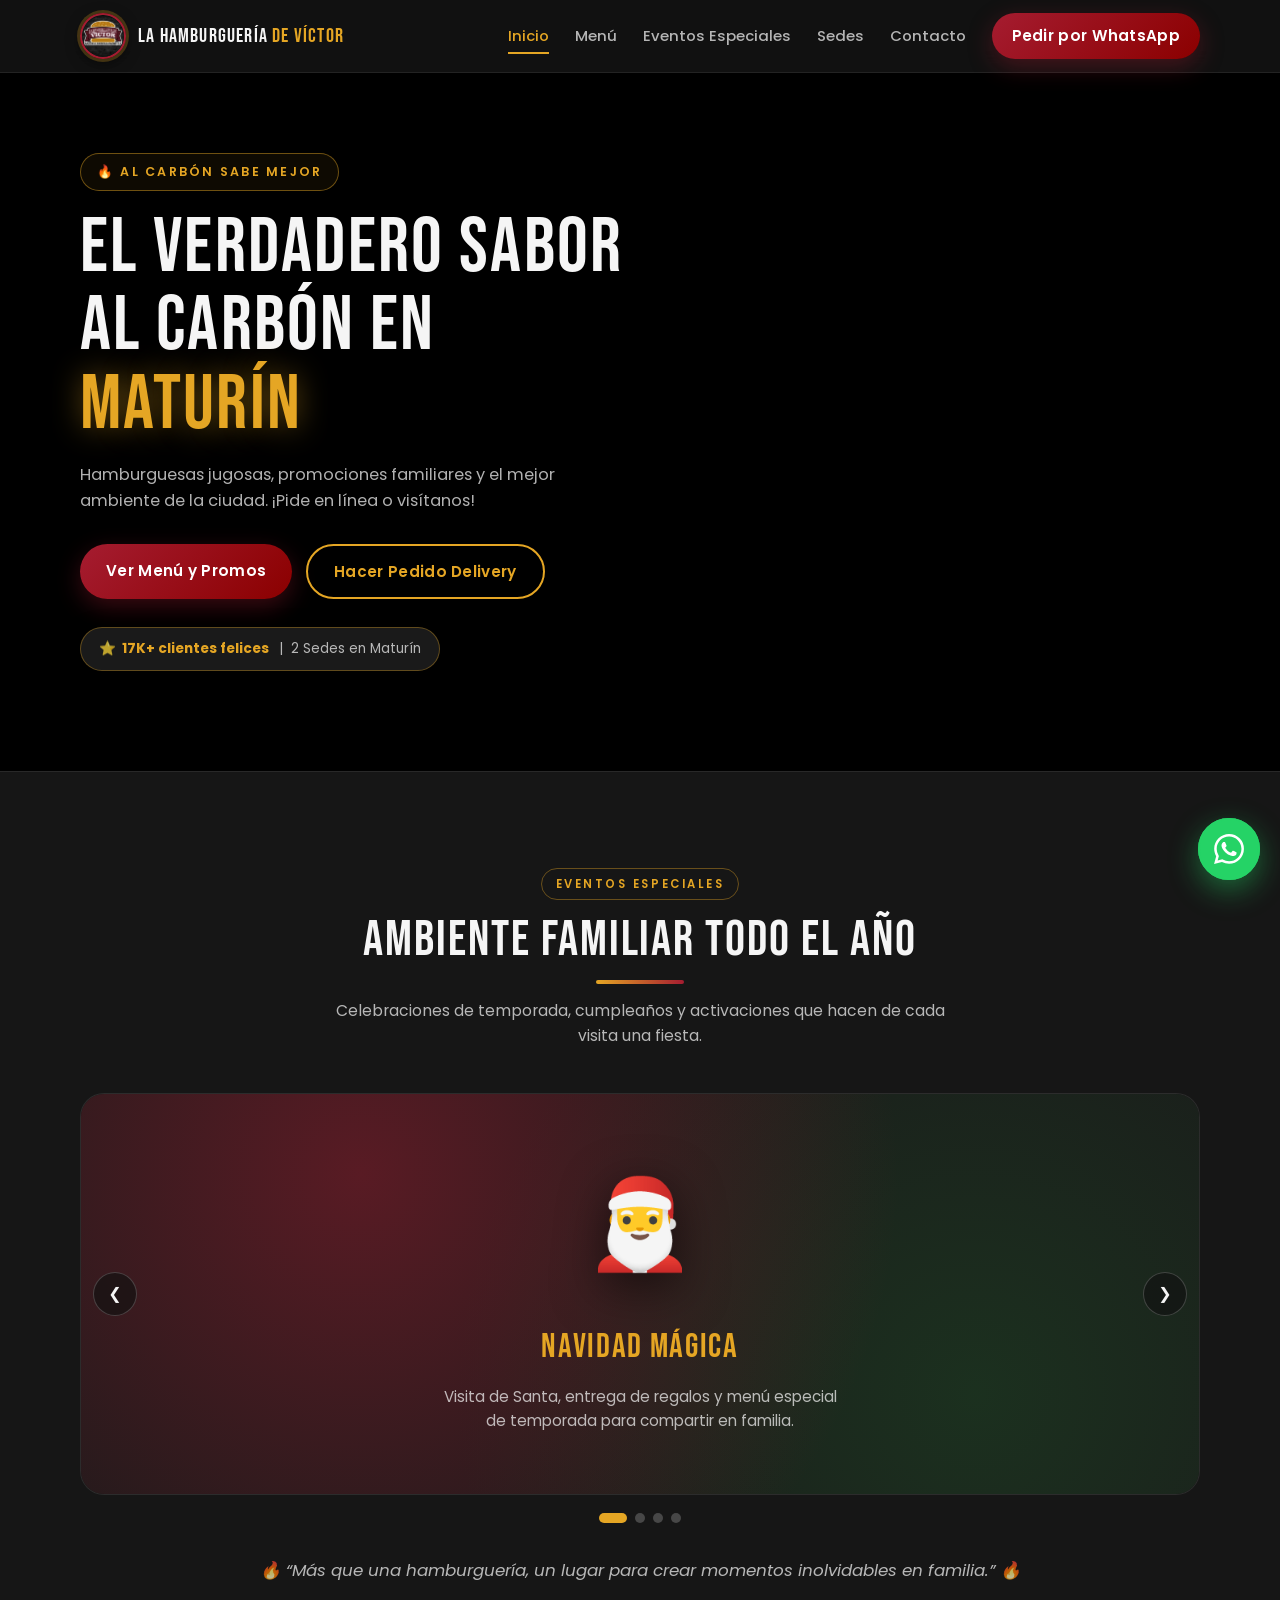
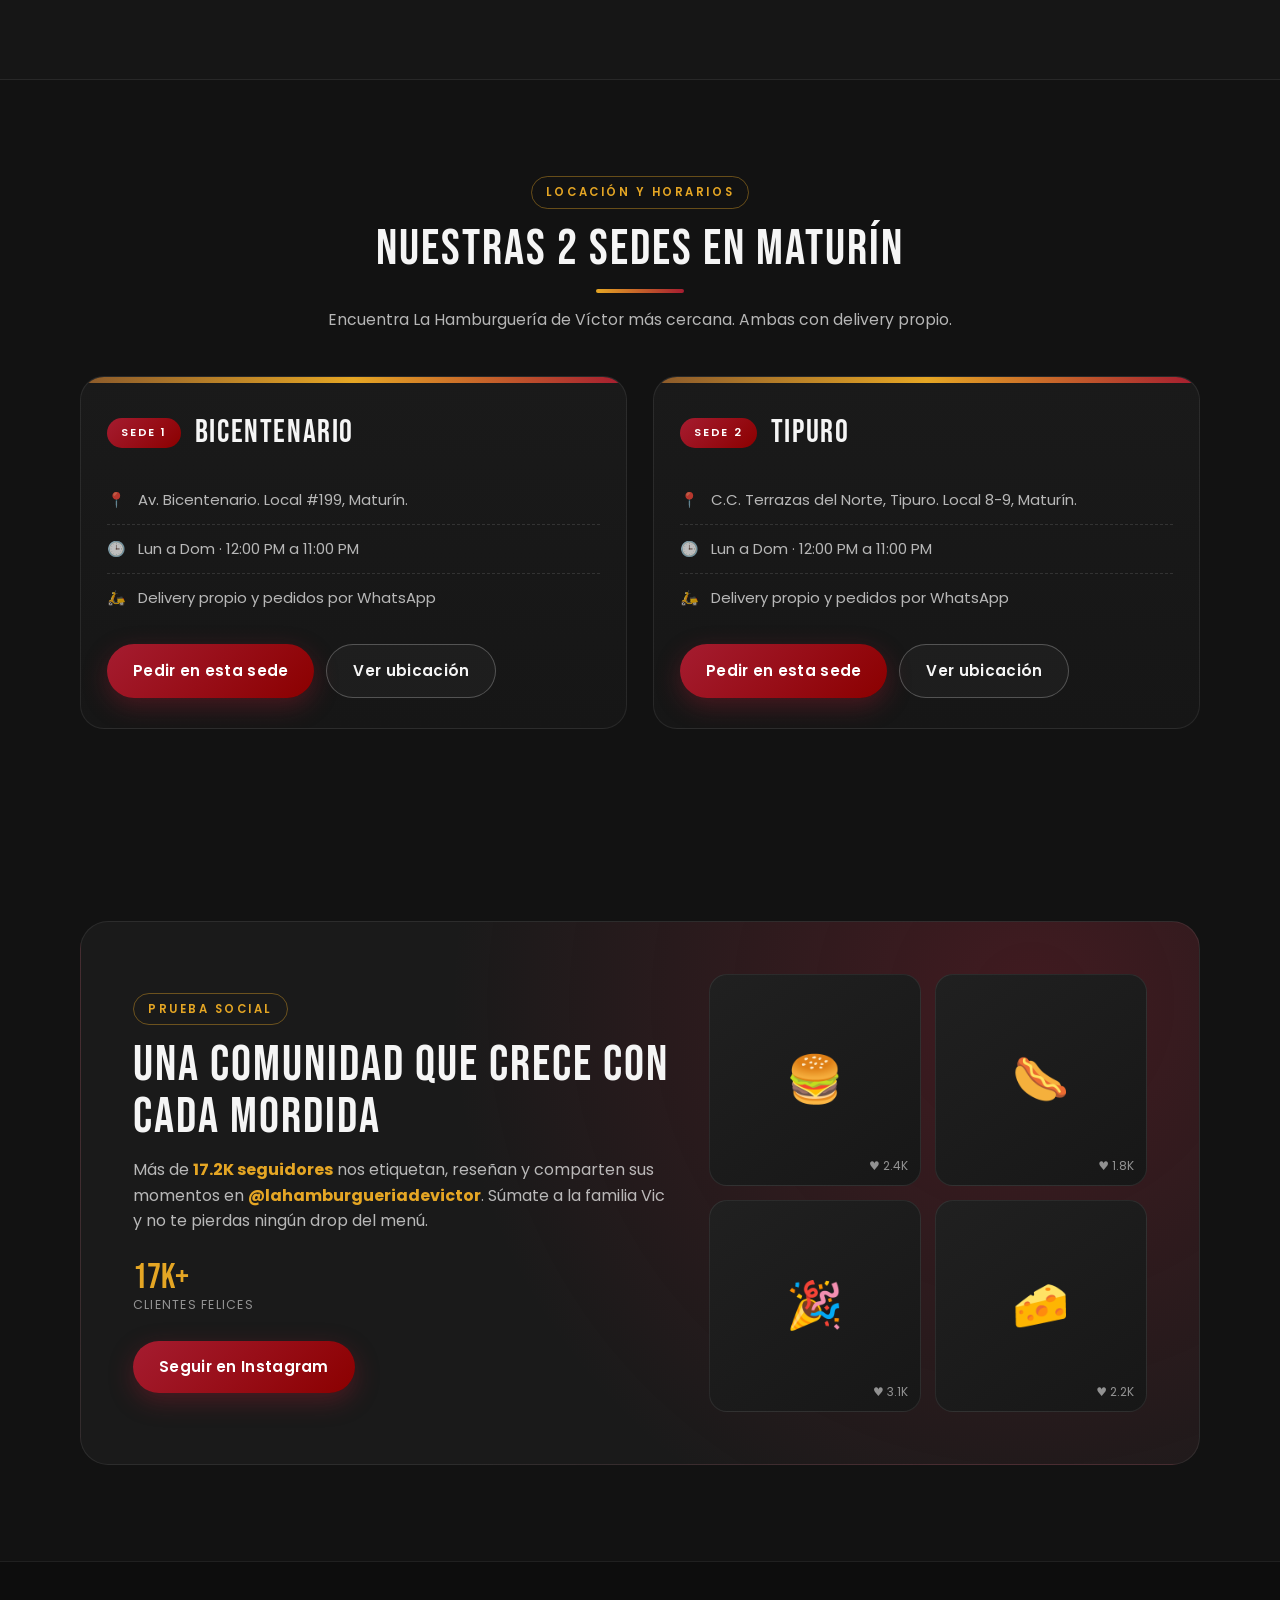
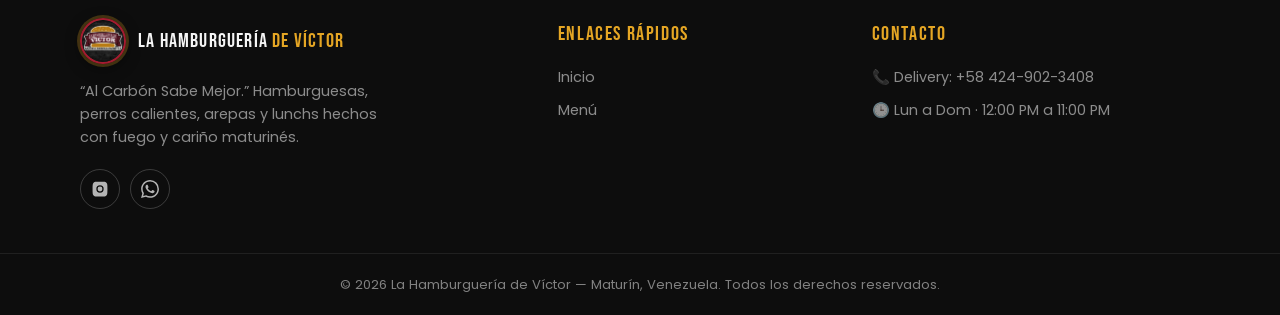
==== index.html @ f4d4791a "cambios" ====
<!DOCTYPEDOCTYPE html>
<html lang="es">
<head>
  <meta charset="UTF-8" />
  <meta name="viewport" content="width=device-width, initial-scale=1.0" />
  <meta name="description" content="La Hamburguería de Víctor | Al Carbón Sabe Mejor. Hamburguesas, perros calientes, arepas y lunchs en Maturín. 2 sedes: Bicentenario y Tipuro. Pide por WhatsApp." />
  <meta name="theme-color" content="#121212" />
  <link rel="icon" type="image/png" sizes="32x32" href="assets/favicon-32x32.png" />
  <link rel="apple-touch-icon" href="assets/logo_circular.png" />
  <title>La Hamburguería de Víctor | Al Carbón Sabe Mejor — Maturín</title>

  <!-- Tipografías: Display retro-diner + cuerpo legible -->
  <link rel="preconnect" href="https://fonts.googleapis.com" />
  <link rel="preconnect" href="https://fonts.gstatic.com" crossorigin />
  <link href="https://fonts.googleapis.com/css2?family=Bebas+Neue&family=Poppins:wght@300;400;500;600;700&display=swap" rel="stylesheet" />

  <link rel="stylesheet" href="styles.css" />
</head>
<body>
  <a class="skip-link" href="#inicio">Saltar al contenido principal</a>

  <!-- ============ HEADER / NAVBAR ============ -->
  <header class="navbar" id="navbar">
    <div class="container nav-inner">
      <a href="#inicio" class="brand" aria-label="La Hamburguería de Víctor — Ir al inicio">
        <span class="brand-logo" aria-hidden="true"><img src="assets/logo_circular.png" alt="" width="46" height="46" loading="lazy" /></span>
        <span class="brand-text">La Hamburguería <strong>de Víctor</strong></span>
      </a>

      <nav class="nav-menu" id="navMenu" aria-label="Navegación principal">
        <a href="#inicio"  class="nav-link active">Inicio</a>
        <a href="menu.html"    class="nav-link">Menú</a>
        <a href="#eventos" class="nav-link">Eventos Especiales</a>
        <a href="#sedes"   class="nav-link">Sedes</a>
        <a href="#contacto" class="nav-link">Contacto</a>
        <a href="https://wa.me/584249023408?text=%C2%A1Hola!%20Quiero%20hacer%20un%20pedido%20en%20La%20Hamburguer%C3%ADa%20de%20V%C3%ADctor%20%F0%9F%8D%94"
           class="btn btn-primary nav-cta" target="_blank" rel="noopener">Pedir por WhatsApp</a>
      </nav>

      <button class="nav-toggle" id="navToggle" aria-expanded="false" aria-controls="navMenu" aria-label="Abrir menú de navegación">
        <span></span><span></span><span></span>
      </button>
    </div>
  </header>

  <main>
    <!-- ============ HERO ============ -->
    <section class="hero" id="inicio">
      <div class="container hero-grid">
        <div class="hero-copy reveal visible">
          <span class="hero-eyebrow">🔥 Al Carbón Sabe Mejor</span>
          <h1>El Verdadero Sabor al Carbón en <span class="accent">Maturín</span></h1>
          <p class="hero-sub">Hamburguesas jugosas, promociones familiares y el mejor ambiente de la ciudad. ¡Pide en línea o visítanos!</p>
          <div class="hero-ctas">
            <a href="menu.html" class="btn btn-primary">Ver Menú y Promos</a>
            <button type="button" class="btn btn-secondary" id="heroDelivery">Hacer Pedido Delivery</button>
          </div>
          <div class="hero-badge" role="note">⭐ <strong>17K+ clientes felices</strong>&nbsp;|&nbsp; 2 Sedes en Maturín</div>
        </div>

        <!-- Hamburguesa animada 100% CSS (ensamblado tipo spot publicitario) -->
        <div class="hero-visual" aria-hidden="true">
          <video id="heroVideo" src="assets/video2.mp4" autoplay muted playsinline style="width:100%; height:100%; object-fit:cover; display:block;"></video>
        </div>
      </div>
    </section>



    <!-- ============ SECTION 2: EVENTOS ESPECIALES ============ -->
    <section class="section events" id="eventos">
      <div class="container">
        <header class="section-head reveal">
          <span class="kicker">Eventos Especiales</span>
          <h2>Ambiente Familiar Todo el Año</h2>
          <p>Celebraciones de temporada, cumpleaños y activaciones que hacen de cada visita una fiesta.</p>
        </header>

        <div class="carousel reveal" id="carousel" aria-roledescription="carrusel" aria-label="Galería de eventos">
          <div class="carousel-track" id="carouselTrack">
            <figure class="slide slide-xmas">
              <div class="slide-art" aria-hidden="true">🎅</div>
              <figcaption>
                <h3>Navidad Mágica</h3>
                <p>Visita de Santa, entrega de regalos y menú especial de temporada para compartir en familia.</p>
              </figcaption>
            </figure>
            <figure class="slide slide-bday">
              <div class="slide-art" aria-hidden="true">🎂</div>
              <figcaption>
                <h3>Cumpleaños Víctor</h3>
                <p>Paquetes de celebración con animación, decoración y combos exclusivos para el agasajado.</p>
              </figcaption>
            </figure>
            <figure class="slide slide-kids">
              <div class="slide-art" aria-hidden="true">🎈</div>
              <figcaption>
                <h3>Activaciones Infantiles</h3>
                <p>Personajes, shows y sorpresas los fines de semana. Diversión garantizada para los peques.</p>
              </figcaption>
            </figure>
            <figure class="slide slide-night">
              <div class="slide-art" aria-hidden="true">🎶</div>
              <figcaption>
                <h3>Noches al Carbón</h3>
                <p>Música en vivo, luces neón y el mejor ambiente urbano de Maturín para cerrar la semana.</p>
              </figcaption>
            </figure>
          </div>
          <button class="car-btn prev" id="carPrev" aria-label="Evento anterior">❮</button>
          <button class="car-btn next" id="carNext" aria-label="Evento siguiente">❯</button>
        </div>
        <div class="car-dots" id="carDots" role="tablist" aria-label="Seleccionar evento"></div>

        <p class="events-quote reveal">“Más que una hamburguería, un lugar para crear momentos inolvidables en familia.”</p>
      </div>
    </section>

    <!-- ============ SECTION 3: SEDES ============ -->
    <section class="section sedes" id="sedes">
      <div class="container">
        <header class="section-head reveal">
          <span class="kicker">Locación y Horarios</span>
          <h2>Nuestras 2 Sedes en Maturín</h2>
          <p>Encuentra La Hamburguería de Víctor más cercana. Ambas con delivery propio.</p>
        </header>

        <div class="sedes-grid">
          <article class="sede-card reveal">
            <header class="sede-head"><span class="sede-num">Sede 1</span><h3>Bicentenario</h3></header>
            <ul class="sede-info">
              <li><span aria-hidden="true">📍</span> Av. Bicentenario. Local #199, Maturín.</li>
              <li><span aria-hidden="true">🕒</span> Lun a Dom · 12:00 PM a 11:00 PM</li>
              <li><span aria-hidden="true">🛵</span> Delivery propio y pedidos por WhatsApp</li>
            </ul>
            <div class="sede-actions">
              <button class="btn btn-primary" data-wa-sede="Bicentenario">Pedir en esta sede</button>
              <a class="btn btn-ghost" href="https://www.google.com/maps/search/?api=1&query=La%20Hamburguer%C3%ADa%20de%20V%C3%ADctor%2C%20Av.%20Bicentenario%2C%20Matur%C3%ADn" target="_blank" rel="noopener">Ver ubicación</a>
            </div>
          </article>

          <article class="sede-card reveal">
            <header class="sede-head"><span class="sede-num">Sede 2</span><h3>Tipuro</h3></header>
            <ul class="sede-info">
              <li><span aria-hidden="true">📍</span> C.C. Terrazas del Norte, Tipuro. Local 8-9, Maturín.</li>
              <li><span aria-hidden="true">🕒</span> Lun a Dom · 12:00 PM a 11:00 PM</li>
              <li><span aria-hidden="true">🛵</span> Delivery propio y pedidos por WhatsApp</li>
            </ul>
            <div class="sede-actions">
              <button class="btn btn-primary" data-wa-sede="Tipuro">Pedir en esta sede</button>
              <a class="btn btn-ghost" href="https://www.google.com/maps/search/?api=1&query=C.C.%20Terrazas%20del%20Norte%2C%20Tipuro%2C%20Matur%C3%ADn" target="_blank" rel="noopener">Ver ubicación</a>
            </div>
          </article>
        </div>
      </div>
    </section>

    <!-- ============ SECTION 4: PRUEBA SOCIAL / INSTAGRAM ============ -->
    <section class="section social" id="comunidad">
      <div class="container social-box reveal">
        <div class="social-copy">
          <span class="kicker">Prueba Social</span>
          <h2>Una Comunidad que Crece con cada Mordida</h2>
          <p>Más de <strong>17.2K seguidores</strong> nos etiquetan, reseñan y comparten sus momentos en <strong>@lahamburgueriadevictor</strong>. Súmate a la familia Vic y no te pierdas ningún drop del menú.</p>
          <div class="stats">
            <div class="stat"><b>17K+</b><span>Clientes felices</span></div>
          </div>
          <a class="btn btn-primary" href="https://www.instagram.com/lahamburgueriadevictor/" target="_blank" rel="noopener">Seguir en Instagram</a>
        </div>
        <div class="social-grid" aria-hidden="true">
          <div class="tile">🍔<span class="likes">♥ 2.4K</span></div>
          <div class="tile">🌭<span class="likes">♥ 1.8K</span></div>
          <div class="tile">🎉<span class="likes">♥ 3.1K</span></div>
          <div class="tile">🧀<span class="likes">♥ 2.2K</span></div>
        </div>
      </div>
    </section>
  </main>

  <!-- ============ FOOTER ============ -->
  <footer class="footer" id="contacto">
    <div class="container footer-grid">
      <div class="f-col brand-col">
        <a href="#inicio" class="brand">
          <span class="brand-logo" aria-hidden="true"><img src="assets/logo_circular.png" alt="" width="46" height="46" loading="lazy" /></span>
          <span class="brand-text">La Hamburguería <strong>de Víctor</strong></span>
        </a>
        <p class="f-slogan">“Al Carbón Sabe Mejor.” Hamburguesas, perros calientes, arepas y lunchs hechos con fuego y cariño maturinés.</p>
        <div class="social-icons">
          <a href="https://www.instagram.com/lahamburgueriadevictor/" target="_blank" rel="noopener" aria-label="Instagram">
            <svg viewBox="0 0 24 24" width="18" height="18" fill="currentColor" aria-hidden="true"><path d="M12 2.2c3.2 0 3.6 0 4.8.1 1.2.1 1.9.2 2.3.4.6.2 1 .5 1.4.9.4.4.7.8.9 1.4.2.4.4 1.1.4 2.3.1 1.2.1 1.6.1 4.8s0 3.6-.1 4.8c-.1 1.2-.2 1.9-.4 2.3-.2.6-.5 1-.9 1.4-.4.4-.8.7-1.4.9-.4.2-1.1.4-2.3.4-1.2.1-1.6.1-4.8.1s-3.6 0-4.8-.1c-1.2-.1-1.9-.2-2.3-.4-.6-.2-1-.5-1.4-.9-.4-.4-.7-.8-.9-1.4-.2-.4-.4-1.1-.4-2.3-.1-1.2-.1-1.6-.1-4.8s0-3.6.1-4.8c.1-1.2.2-1.9.4-2.3.2-.6.5-1 .9-1.4.4-.4.8-.7 1.4-.9.4-.2 1.1-.4 2.3-.4 1.2-.1 1.6-.1 4.8-.1zm0 4.9a4.9 4.9 0 1 0 0 9.8 4.9 4.9 0 0 0 0-9.8zm0 8.1a3.2 3.2 0 1 1 0-6.4 3.2 3.2 0 0 1 0 6.4zm6.2-8.3a1.1 1.1 0 1 1-2.2 0 1.1 1.1 0 0 1 2.2 0z"/></svg>
          </a>
          <a href="https://wa.me/584249023408" target="_blank" rel="noopener" aria-label="WhatsApp">
            <svg viewBox="0 0 24 24" width="18" height="18" fill="currentColor" aria-hidden="true"><path d="M17.472 14.382c-.297-.149-1.758-.867-2.03-.967-.273-.099-.471-.148-.67.15-.197.297-.767.966-.94 1.164-.173.199-.347.223-.644.075-.297-.15-1.255-.463-2.39-1.475-.883-.788-1.48-1.761-1.653-2.059-.173-.297-.018-.458.13-.606.134-.133.297-.347.446-.52.149-.174.198-.298.298-.497.099-.198.05-.371-.025-.52-.075-.149-.669-1.612-.916-2.207-.242-.579-.487-.5-.669-.51-.173-.008-.371-.01-.57-.01-.198 0-.52.074-.792.372-.272.297-1.04 1.016-1.04 2.479 0 1.462 1.065 2.875 1.213 3.074.149.198 2.096 3.2 5.077 4.487.709.306 1.262.489 1.694.625.712.227 1.36.195 1.871.118.571-.085 1.758-.719 2.006-1.413.248-.694.248-1.289.173-1.413-.074-.124-.272-.198-.57-.347m-5.421 7.403h-.004a9.87 9.87 0 0 1-5.031-1.378l-.361-.214-3.741.982.998-3.648-.235-.374a9.86 9.86 0 0 1-1.51-5.26c.001-5.45 4.436-9.884 9.888-9.884 2.64 0 5.122 1.03 6.988 2.898a9.825 9.825 0 0 1 2.893 6.994c-.003 5.45-4.437 9.884-9.885 9.884m8.413-18.297A11.815 11.815 0 0 0 12.05 0C5.495 0 .16 5.335.157 11.892c0 2.096.547 4.142 1.588 5.945L.057 24l6.305-1.654a11.882 11.882 0 0 0 5.683 1.448h.005c6.554 0 11.89-5.335 11.893-11.893a11.821 11.821 0 0 0-3.48-8.413z"/></svg>
          </a>
        </div>
      </div>

      <div class="f-col f-extra">
        <h4>Enlaces Rápidos</h4>
        <ul>
          <li><a href="#inicio">Inicio</a></li>
          <li><a href="menu.html">Menú</a></li>
        </ul>
      </div>

      <div class="f-col f-extra">
        <h4>Contacto</h4>
        <ul>
          <li>📞 Delivery: <a href="https://wa.me/584249023408" target="_blank" rel="noopener">+58 424-902-3408</a></li>
          <li>🕒 Lun a Dom · 12:00 PM a 11:00 PM</li>
        </ul>
      </div>
    </div>

    <div class="footer-bottom">
      <div class="container fb-inner">
        <p>© <span id="year"></span> La Hamburguería de Víctor — Maturín, Venezuela. Todos los derechos reservados.</p>
      </div>
    </div>
  </footer>

  <!-- ============ BOTÓN FLOTANTE: VOLVER ARRIBA ============ -->
  <button class="to-top" id="toTop" aria-label="Volver arriba" title="Volver arriba">
    <svg viewBox="0 0 24 24" width="24" height="24" fill="none" stroke="currentColor" stroke-width="2.5" stroke-linecap="round" stroke-linejoin="round" aria-hidden="true"><path d="M12 19V5"/><path d="m5 12 7-7 7 7"/></svg>
  </button>

  <!-- ============ WIDGET FLOTANTE DE WHATSAPP ============ -->
  <div class="wa-widget" id="waWidget">
    <div class="wa-panel" id="waPanel" role="dialog" aria-labelledby="waTitle" aria-modal="false">
      <header class="wa-head">
        <h3 id="waTitle">¿Listo para pedir? 🔥</h3>
        <p id="waItem">Selecciona tu sede más cercana y te atendemos al instante por WhatsApp.</p>
        <button class="wa-close" id="waClose" aria-label="Cerrar panel de pedido">✕</button>
      </header>
      <div class="wa-options">
        <button class="wa-option" data-sede="Bicentenario">
          <strong>📍 Sede Bicentenario</strong>
          <span>Av. Bicentenario, diagonal E/S Nueva Avenida. Local #199</span>
        </button>
        <button class="wa-option" data-sede="Tipuro">
          <strong>📍 Sede Tipuro</strong>
          <span>C.C. Terrazas del Norte, Tipuro. Local 8-9</span>
        </button>
      </div>
      <p class="wa-note">🕒 Lun a Dom · 12:00 PM a 11:00 PM · Respuesta inmediata</p>
    </div>

    <button class="wa-fab" id="waFab" aria-expanded="false" aria-controls="waPanel" aria-label="Abrir pedido por WhatsApp">
      <svg viewBox="0 0 24 24" width="30" height="30" fill="#fff" aria-hidden="true"><path d="M17.472 14.382c-.297-.149-1.758-.867-2.03-.967-.273-.099-.471-.148-.67.15-.197.297-.767.966-.94 1.164-.173.199-.347.223-.644.075-.297-.15-1.255-.463-2.39-1.475-.883-.788-1.48-1.761-1.653-2.059-.173-.297-.018-.458.13-.606.134-.133.297-.347.446-.52.149-.174.198-.298.298-.497.099-.198.05-.371-.025-.52-.075-.149-.669-1.612-.916-2.207-.242-.579-.487-.5-.669-.51-.173-.008-.371-.01-.57-.01-.198 0-.52.074-.792.372-.272.297-1.04 1.016-1.04 2.479 0 1.462 1.065 2.875 1.213 3.074.149.198 2.096 3.2 5.077 4.487.709.306 1.262.489 1.694.625.712.227 1.36.195 1.871.118.571-.085 1.758-.719 2.006-1.413.248-.694.248-1.289.173-1.413-.074-.124-.272-.198-.57-.347m-5.421 7.403h-.004a9.87 9.87 0 0 1-5.031-1.378l-.361-.214-3.741.982.998-3.648-.235-.374a9.86 9.86 0 0 1-1.51-5.26c.001-5.45 4.436-9.884 9.888-9.884 2.64 0 5.122 1.03 6.988 2.898a9.825 9.825 0 0 1 2.893 6.994c-.003 5.45-4.437 9.884-9.885 9.884m8.413-18.297A11.815 11.815 0 0 0 12.05 0C5.495 0 .16 5.335.157 11.892c0 2.096.547 4.142 1.588 5.945L.057 24l6.305-1.654a11.882 11.882 0 0 0 5.683 1.448h.005c6.554 0 11.89-5.335 11.893-11.893a11.821 11.821 0 0 0-3.48-8.413z"/></svg>
    </button>
  </div>

  <script src="script.js"></script>
</body>
</html>
---- styles.css ----
/* =========================================================
   LA HAMBURGUERÍA DE VÍCTOR — styles.css
   Urban Diner / Dark Mode Premium · Mobile-First
   ========================================================= */

/* ---------- 1. VARIABLES & RESET ---------- */
:root {
  --carbon:      #121212;
  --carbon-2:    #1A1A1A;
  --carbon-3:    #202020;
  --wine:        #8B0000;
  --wine-2:      #A51C30;
  --mustard:     #E5A624;
  --gold:        #F1B814;
  --chalk:       #F5F5F5;
  --wood:        #8B5A2B;
  --wa-green:    #25D366;
  --txt-muted:   rgba(245, 245, 245, .72);
  --txt-soft:    rgba(245, 245, 245, .55);
  --line:        rgba(245, 245, 245, .08);
  --radius-lg:   24px;
  --radius-md:   16px;
  --shadow-card: 0 20px 40px rgba(0, 0, 0, .45);
  --font-display: 'Bebas Neue', Impact, sans-serif;
  --font-body: 'Poppins', system-ui, sans-serif;
  --nav-h: 72px;
}

*, *::before, *::after { box-sizing: border-box; margin: 0; padding: 0; }

html { scroll-behavior: smooth; }

body {
  font-family: var(--font-body);
  background: var(--carbon);
  color: var(--chalk);
  line-height: 1.6;
  overflow-x: hidden;
  -webkit-font-smoothing: antialiased;
}

img, svg { display: block; max-width: 100%; }
a { color: inherit; text-decoration: none; }
ul { list-style: none; }
button { font-family: inherit; cursor: pointer; border: 0; background: none; color: inherit; }

::selection { background: var(--wine-2); color: var(--chalk); }

::-webkit-scrollbar { width: 10px; }
::-webkit-scrollbar-track { background: var(--carbon); }
::-webkit-scrollbar-thumb { background: #2e2e2e; border-radius: 8px; }
::-webkit-scrollbar-thumb:hover { background: var(--mustard); }

:focus-visible { outline: 2px solid var(--mustard); outline-offset: 3px; border-radius: 4px; }

.skip-link {
  position: absolute; left: -999px; top: 0; z-index: 999;
  background: var(--mustard); color: var(--carbon);
  padding: 10px 18px; border-radius: 0 0 10px 0; font-weight: 600;
}
.skip-link:focus { left: 0; }

.container { width: min(1120px, 92%); margin-inline: auto; }

.section { padding: 72px 0; scroll-margin-top: calc(var(--nav-h) + 20px); }

/* ---------- 2. TIPOGRAFÍA DE SECCIÓN ---------- */
.section-head { text-align: center; max-width: 640px; margin: 0 auto 44px; }
.kicker {
  display: inline-block; font-size: .72rem; font-weight: 600;
  letter-spacing: .22em; text-transform: uppercase;
  color: var(--mustard); border: 1px solid rgba(229, 166, 36, .4);
  padding: 6px 14px; border-radius: 999px; margin-bottom: 14px;
}
.section-head h2, .social-copy h2 {
  font-family: var(--font-display);
  font-size: clamp(2.1rem, 5.5vw, 3.1rem);
  letter-spacing: .04em; line-height: 1.05; font-weight: 400;
}
.section-head h2::after {
  content: ''; display: block; width: 88px; height: 4px; margin: 14px auto 0;
  background: linear-gradient(90deg, var(--mustard), var(--wine-2));
  border-radius: 4px;
}
.section-head p { color: var(--txt-muted); margin-top: 14px; font-size: .98rem; }

/* ---------- 3. BOTONES ---------- */
.btn {
  display: inline-flex; align-items: center; justify-content: center; gap: 8px;
  padding: 14px 26px; border-radius: 999px;
  font-weight: 600; font-size: .95rem; letter-spacing: .02em;
  transition: transform .25s ease, box-shadow .25s ease, background .25s ease, color .25s ease, border-color .25s ease;
  white-space: nowrap;
}
.btn-primary {
  background: linear-gradient(135deg, var(--wine-2), var(--wine));
  color: #fff; box-shadow: 0 8px 24px rgba(165, 28, 48, .35);
}
.btn-primary:hover { transform: translateY(-3px); box-shadow: 0 14px 30px rgba(165, 28, 48, .5); filter: brightness(1.12); }
.btn-secondary {
  background: transparent; color: var(--mustard);
  border: 2px solid var(--mustard);
}
.btn-secondary:hover { background: var(--mustard); color: var(--carbon); transform: translateY(-3px); }
.btn-ghost {
  border: 1px solid rgba(245, 245, 245, .25); color: var(--chalk);
  background: rgba(245, 245, 245, .03);
}
.btn-ghost:hover { border-color: var(--mustard); color: var(--mustard); transform: translateY(-2px); }
.btn-sm { padding: 9px 18px; font-size: .82rem; }

/* ---------- 4. NAVBAR ---------- */
.navbar {
  position: sticky; top: 0; z-index: 100;
  background: rgba(18, 18, 18, .88);
  backdrop-filter: blur(12px); -webkit-backdrop-filter: blur(12px);
  border-bottom: 1px solid var(--line);
  transition: box-shadow .3s ease;
}
.navbar.scrolled { box-shadow: 0 10px 30px rgba(0, 0, 0, .5); }
.nav-inner { display: flex; align-items: center; justify-content: space-between; height: var(--nav-h); }

.brand { display: inline-flex; align-items: center; gap: 12px; }
.brand-logo {
  width: 46px; height: 46px; border-radius: 50%;
  display: grid; place-items: center; font-size: 22px;
  background: radial-gradient(circle at 35% 30%, #3a3a3a, #161616);
  border: 2px solid var(--wine-2);
  box-shadow: 0 0 0 3px rgba(229, 166, 36, .25), 0 4px 14px rgba(0,0,0,.5);
  overflow: hidden; flex-shrink: 0;
}
.brand-logo img { width: 100%; height: 100%; object-fit: cover; border-radius: 50%; }
.brand-text {
  font-family: var(--font-display); font-size: 1.25rem;
  letter-spacing: .06em; line-height: 1; color: var(--chalk);
}
.brand-text strong { color: var(--mustard); font-weight: 400; }

.nav-menu {
  position: fixed; top: var(--nav-h); right: 0;
  height: calc(100vh - var(--nav-h));
  width: min(320px, 85vw);
  background: #161616; border-left: 1px solid var(--line);
  display: flex; flex-direction: column; gap: 4px;
  padding: 28px 26px; z-index: 90;
  transform: translateX(100%);
  transition: transform .35s cubic-bezier(.77, 0, .18, 1);
}
.navbar.menu-open .nav-menu { transform: translateX(0); }
.nav-link {
  padding: 13px 0; font-size: 1.02rem; font-weight: 500;
  color: var(--txt-muted); border-bottom: 1px dashed rgba(245,245,245,.1);
  transition: color .25s ease, padding-left .25s ease;
}
.nav-link:hover, .nav-link.active { color: var(--mustard); padding-left: 6px; }
.nav-cta { margin-top: 22px; }

.nav-toggle { display: flex; flex-direction: column; gap: 5px; padding: 8px; z-index: 95; }
.nav-toggle span {
  width: 26px; height: 3px; border-radius: 3px;
  background: var(--chalk); transition: transform .3s ease, opacity .3s ease;
}
.navbar.menu-open .nav-toggle span:nth-child(1) { transform: translateY(8px) rotate(45deg); }
.navbar.menu-open .nav-toggle span:nth-child(2) { opacity: 0; }
.navbar.menu-open .nav-toggle span:nth-child(3) { transform: translateY(-8px) rotate(-45deg); }

/* ---------- 5. HERO ---------- */
.hero {
  position: relative;
  padding: 56px 0 76px;
  overflow: hidden;
  scroll-margin-top: var(--nav-h);
  background: #000;
}

.hero-grid { display: grid; grid-template-columns: 1fr; gap: 40px; align-items: stretch; position: relative; z-index: 2; }

.hero-eyebrow {
  display: inline-block; padding: 8px 16px; border-radius: 999px;
  border: 1px solid rgba(229, 166, 36, .45); color: var(--mustard);
  font-size: .78rem; font-weight: 600; letter-spacing: .18em; text-transform: uppercase;
  margin-bottom: 18px; background: rgba(229, 166, 36, .06);
}
.hero h1 {
  font-family: var(--font-display); font-weight: 400;
  font-size: clamp(2.8rem, 8.5vw, 4.8rem);
  line-height: 1.02; letter-spacing: .03em;
}
.hero h1 .accent {
  color: var(--mustard);
  text-shadow: 0 0 30px rgba(229, 166, 36, .45);
}
.hero-sub { color: var(--txt-muted); margin-top: 18px; max-width: 52ch; font-size: 1.02rem; }
.hero-ctas { display: flex; flex-wrap: wrap; gap: 14px; margin-top: 30px; }
.hero-badge {
  display: inline-flex; align-items: center; gap: 6px; margin-top: 28px;
  padding: 10px 18px; border-radius: 999px;
  background: var(--carbon-2); border: 1px solid rgba(229, 166, 36, .35);
  font-size: .85rem; color: var(--txt-muted);
  box-shadow: 0 8px 24px rgba(0, 0, 0, .4);
}
.hero-badge strong { color: var(--mustard); }

/* --- Hamburguesa CSS animada (ensamblado) --- */
.hero-visual {
  position: relative;
  width: 100%;
  height: 100%;
  overflow: hidden;
  display: flex;
  align-items: center;
  justify-content: center;
}
.hero-visual video {
  width: 100%;
  height: 100%;
  object-fit: cover;
  display: block;
}
.burger-stage { position: relative; width: min(360px, 88vw); height: 400px; display: grid; place-items: center; }
.burger-glow {
  position: absolute; width: 340px; height: 340px; border-radius: 50%;
  background: radial-gradient(circle, rgba(229, 166, 36, .25), transparent 62%);
  filter: blur(6px); animation: glowPulse 4s ease-in-out infinite;
}
.burger { position: relative; width: min(300px, 78vw); height: 320px; animation: floaty 6s ease-in-out 2.2s infinite; }

.layer {
  position: absolute; left: 50%; transform: translate(-50%, 0);
  opacity: 0; animation: assemble .85s cubic-bezier(.2, .8, .3, 1.15) forwards;
  animation-delay: var(--delay);
}
@keyframes assemble {
  from { transform: translate(-50%, var(--drop)); opacity: 0; }
  60%  { opacity: 1; }
  to   { transform: translate(-50%, 0); opacity: 1; }
}
@keyframes floaty { 0%, 100% { transform: translateY(0); } 50% { transform: translateY(-12px); } }
@keyframes glowPulse { 0%, 100% { opacity: .7; transform: scale(1); } 50% { opacity: 1; transform: scale(1.08); } }

.bun-top {
  top: 0; width: 240px; height: 92px;
  background:
    radial-gradient(circle at 22% 42%, #FBE3B0 3px, transparent 4px),
    radial-gradient(circle at 40% 26%, #FBE3B0 3px, transparent 4px),
    radial-gradient(circle at 58% 40%, #FBE3B0 3px, transparent 4px),
    radial-gradient(circle at 74% 28%, #FBE3B0 3px, transparent 4px),
    radial-gradient(circle at 86% 46%, #FBE3B0 3px, transparent 4px),
    radial-gradient(circle at 50% 16%, #FBE3B0 3px, transparent 4px),
    linear-gradient(180deg, #F0B45C, #D98E32 70%, #C97B23);
  border-radius: 120px 120px 16px 16px;
  box-shadow: inset 0 -8px 14px rgba(0, 0, 0, .25), 0 6px 18px rgba(0,0,0,.4);
}
.sauce {
  top: 86px; width: 200px; height: 12px;
  background: linear-gradient(180deg, #F7E8CF, #E8CFA8);
  border-radius: 6px;
}
.sauce::after {
  content: ''; position: absolute; top: 90%; left: 18%;
  width: 10px; height: 16px; border-radius: 0 0 10px 10px;
  background: #F7E8CF;
  box-shadow: 62px 4px 0 -1px #F7E8CF, 118px -2px 0 -2px #F7E8CF;
}
.cheese {
  top: 100px; width: 224px; height: 24px;
  background: linear-gradient(180deg, var(--gold), var(--mustard));
  border-radius: 5px;
  box-shadow: 0 4px 10px rgba(0, 0, 0, .35);
}
.cheese::before, .cheese::after {
  content: ''; position: absolute; top: 88%; width: 16px; height: 14px;
  background: var(--mustard); border-radius: 0 0 10px 10px;
}
.cheese::before { left: 12%; } .cheese::after { right: 14%; height: 18px; }
.bacon {
  top: 126px; width: 212px; height: 14px;
  background: repeating-linear-gradient(90deg, #7A2E1D 0 18px, #93402A 18px 26px, #7A2E1D 26px 44px, #C46A4A 44px 50px);
  border-radius: 7px;
  box-shadow: 0 3px 8px rgba(0, 0, 0, .4);
}
.patty {
  top: 142px; width: 236px; height: 46px;
  background:
    radial-gradient(circle at 12% 35%, #B06A24 5px, transparent 6px),
    radial-gradient(circle at 30% 62%, #A65A1E 6px, transparent 7px),
    radial-gradient(circle at 50% 30%, #B06A24 5px, transparent 6px),
    radial-gradient(circle at 68% 60%, #A65A1E 6px, transparent 7px),
    radial-gradient(circle at 86% 38%, #B06A24 5px, transparent 6px),
    linear-gradient(180deg, #8A4A16, #6B3410);
  border-radius: 46% 54% 48% 52% / 58% 55% 45% 42%;
  box-shadow: 0 8px 18px rgba(0, 0, 0, .5), inset 0 -6px 10px rgba(0,0,0,.35);
}
.pickles { top: 192px; width: 200px; height: 24px; display: flex; justify-content: center; gap: 14px; }
.pickles i {
  width: 36px; height: 24px; border-radius: 50%;
  background: radial-gradient(circle at 40% 35%, #93A848, #5C6B2A 75%);
  box-shadow: inset 0 0 0 3px #7E8F3A;
}
.tomato { top: 208px; width: 214px; height: 26px; display: flex; justify-content: center; gap: 6px; }
.tomato i {
  width: 64px; height: 26px; border-radius: 50%;
  background: radial-gradient(circle at 50% 40%, #E86A3C 30%, #E2401C 60%, #B3270E);
  box-shadow: 0 4px 8px rgba(0, 0, 0, .35);
}
.lettuce {
  top: 234px; width: 244px; height: 32px;
  background: linear-gradient(180deg, #8FD14F, #5FA82E);
  border-radius: 14px 14px 0 0;
  clip-path: polygon(0 0, 100% 0, 100% 40%, 95% 92%, 88% 45%, 80% 96%, 72% 50%, 64% 96%, 56% 45%, 48% 96%, 40% 50%, 32% 96%, 24% 45%, 16% 96%, 8% 50%, 0 88%);
}
.bun-bottom {
  top: 258px; width: 232px; height: 56px;
  background: linear-gradient(180deg, #E8A33D, #C97B23 80%, #B26A1B);
  border-radius: 18px 18px 70px 70px;
  box-shadow: inset 0 8px 12px rgba(255, 235, 190, .25), 0 10px 22px rgba(0,0,0,.5);
}
.ember {
  position: absolute; bottom: 14%; width: 7px; height: 7px; border-radius: 50%;
  background: var(--gold); filter: blur(1px); opacity: 0;
  animation: rise 4.5s linear infinite;
}
.ember.e1 { left: 24%; animation-delay: 1.6s; }
.ember.e2 { left: 52%; animation-delay: 2.8s; width: 5px; height: 5px; }
.ember.e3 { left: 74%; animation-delay: 3.6s; }
@keyframes rise {
  0%   { transform: translateY(0); opacity: 0; }
  15%  { opacity: .85; }
  100% { transform: translateY(-280px); opacity: 0; }
}

/* ---------- 6. MENÚ / FILTROS / CARDS ---------- */
.menu { background: linear-gradient(180deg, var(--carbon) 0%, #161616 100%); }
.filters { display: flex; flex-wrap: wrap; justify-content: center; gap: 10px; margin-bottom: 38px; }
.filter-btn {
  padding: 10px 22px; border-radius: 999px; font-size: .88rem; font-weight: 500;
  border: 1px solid rgba(245, 245, 245, .2); color: var(--txt-muted);
  transition: all .25s ease;
}
.filter-btn:hover { border-color: var(--mustard); color: var(--mustard); }
.filter-btn.active {
  background: var(--mustard); border-color: var(--mustard);
  color: var(--carbon); font-weight: 600;
  box-shadow: 0 6px 18px rgba(229, 166, 36, .35);
}

.menu-grid { display: grid; grid-template-columns: 1fr; gap: 24px; }

.card {
  background: var(--carbon-2); border: 1px solid var(--line);
  border-radius: 20px; overflow: hidden;
  transition: transform .35s ease, box-shadow .35s ease, border-color .35s ease;
}
.card:hover {
  transform: translateY(-8px);
  border-color: rgba(229, 166, 36, .5);
  box-shadow: var(--shadow-card);
}
.card.hidden { display: none; }
.card.pop { animation: cardIn .45s ease; }
@keyframes cardIn { from { opacity: 0; transform: translateY(14px) scale(.97); } to { opacity: 1; transform: none; } }

.card-media {
  position: relative; height: 150px; display: grid; place-items: center;
  background:
    radial-gradient(circle at 50% 70%, rgba(139, 0, 0, .38), transparent 70%),
    linear-gradient(180deg, var(--carbon-3), var(--carbon-2));
  border-bottom: 1px solid var(--line);
}
.card-emoji { font-size: 62px; filter: drop-shadow(0 8px 14px rgba(0,0,0,.55)); transition: transform .35s ease; }
.card:hover .card-emoji { transform: scale(1.18) rotate(-6deg); }
.card-badge {
  position: absolute; top: 12px; left: 12px;
  background: linear-gradient(135deg, var(--wine-2), var(--wine));
  color: #fff; font-size: .68rem; font-weight: 600;
  letter-spacing: .12em; text-transform: uppercase;
  padding: 5px 12px; border-radius: 999px;
}
.card-body { padding: 22px 20px 20px; }
.card-body h3 {
  font-family: var(--font-display); font-weight: 400;
  font-size: 1.55rem; letter-spacing: .05em; color: var(--chalk);
}
.card-body p { color: var(--txt-soft); font-size: .9rem; margin-top: 8px; min-height: 62px; }
.card-foot { display: flex; align-items: center; justify-content: space-between; margin-top: 16px; gap: 10px; }
.tag {
  font-size: .68rem; font-weight: 600; letter-spacing: .14em; text-transform: uppercase;
  color: var(--mustard); border: 1px solid rgba(229, 166, 36, .4);
  padding: 5px 12px; border-radius: 999px;
}

/* ---------- 7. EVENTOS / CAROUSEL ---------- */
.events { background: #161616; border-block: 1px solid var(--line); }
.carousel {
  position: relative; overflow: hidden;
  border-radius: var(--radius-lg); border: 1px solid var(--line);
  background: var(--carbon-2);
}
.carousel-track { display: flex; transition: transform .6s cubic-bezier(.77, 0, .18, 1); }
.slide {
  min-width: 100%; min-height: 400px;
  display: grid; place-items: center; text-align: center;
  padding: 56px 24px; position: relative;
}
.slide-xmas  { background: radial-gradient(circle at 25% 20%, rgba(165,28,48,.45), transparent 60%), radial-gradient(circle at 80% 75%, rgba(30,90,40,.35), transparent 55%), var(--carbon-2); }
.slide-bday  { background: radial-gradient(circle at 75% 25%, rgba(229,166,36,.3), transparent 60%), radial-gradient(circle at 20% 80%, rgba(165,28,48,.35), transparent 55%), var(--carbon-2); }
.slide-kids  { background: radial-gradient(circle at 50% 15%, rgba(241,184,20,.28), transparent 60%), radial-gradient(circle at 85% 80%, rgba(165,28,48,.3), transparent 55%), var(--carbon-2); }
.slide-night { background: radial-gradient(circle at 30% 75%, rgba(165,28,48,.4), transparent 60%), radial-gradient(circle at 70% 20%, rgba(229,166,36,.22), transparent 55%), var(--carbon-2); }
.slide-art { font-size: 88px; filter: drop-shadow(0 12px 24px rgba(0,0,0,.6)); animation: floaty 5s ease-in-out infinite; }
.slide figcaption { margin-top: 18px; }
.slide figcaption h3 {
  font-family: var(--font-display); font-weight: 400;
  font-size: 2.1rem; letter-spacing: .05em; color: var(--mustard);
}
.slide figcaption p { color: var(--txt-muted); max-width: 46ch; margin: 10px auto 0; font-size: .95rem; }

.car-btn {
  position: absolute; top: 50%; transform: translateY(-50%);
  width: 44px; height: 44px; border-radius: 50%;
  background: rgba(18, 18, 18, .65); border: 1px solid rgba(245,245,245,.2);
  color: var(--chalk); font-size: 1rem; z-index: 2;
  transition: background .25s ease, border-color .25s ease;
}
.car-btn:hover { background: var(--wine-2); border-color: var(--wine-2); }
.car-btn.prev { left: 12px; } .car-btn.next { right: 12px; }

.car-dots { display: flex; justify-content: center; gap: 8px; margin-top: 18px; }
.car-dots button {
  width: 10px; height: 10px; border-radius: 999px;
  background: rgba(245, 245, 245, .22); transition: all .3s ease;
}
.car-dots button.active { background: var(--mustard); width: 28px; }

.events-quote {
  text-align: center; font-style: italic; color: var(--txt-muted);
  margin-top: 34px; font-size: 1.05rem; position: relative;
}
.events-quote::before { content: '🔥 '; } .events-quote::after { content: ' 🔥'; }

/* ---------- 8. SEDES ---------- */
.sedes-grid { display: grid; grid-template-columns: 1fr; gap: 26px; }
.sede-card {
  position: relative; overflow: hidden;
  background: linear-gradient(180deg, var(--carbon-2), #161616);
  border: 1px solid var(--line); border-radius: var(--radius-lg);
  padding: 30px 26px; transition: transform .35s ease, border-color .35s ease, box-shadow .35s ease;
}
.sede-card::before {
  content: ''; position: absolute; inset: 0 0 auto 0; height: 6px;
  background: linear-gradient(90deg, var(--wood), var(--mustard), var(--wine-2));
}
.sede-card:hover { transform: translateY(-6px); border-color: rgba(229,166,36,.4); box-shadow: var(--shadow-card); }
.sede-head { display: flex; align-items: center; gap: 14px; margin-bottom: 18px; }
.sede-num {
  background: linear-gradient(135deg, var(--wine-2), var(--wine));
  color: #fff; font-size: .7rem; font-weight: 600;
  letter-spacing: .16em; text-transform: uppercase;
  padding: 6px 14px; border-radius: 999px;
}
.sede-head h3 { font-family: var(--font-display); font-weight: 400; font-size: 2rem; letter-spacing: .05em; }
.sede-info li {
  display: flex; gap: 12px; align-items: flex-start;
  padding: 12px 0; border-bottom: 1px dashed rgba(245,245,245,.12);
  color: var(--txt-muted); font-size: .93rem;
}
.sede-info li:last-child { border-bottom: 0; }
.sede-actions { display: flex; flex-wrap: wrap; gap: 12px; margin-top: 22px; }

/* ---------- 9. PRUEBA SOCIAL ---------- */
.social-box {
  display: grid; grid-template-columns: 1fr; gap: 40px; align-items: center;
  background: radial-gradient(circle at 85% 15%, rgba(165,28,48,.28), transparent 55%), var(--carbon-2);
  border: 1px solid var(--line); border-radius: 28px; padding: 40px 28px;
}
.social-copy p { color: var(--txt-muted); margin-top: 14px; }
.social-copy p strong { color: var(--mustard); }
.stats { display: flex; flex-wrap: wrap; gap: 30px; margin: 26px 0; }
.stat b { display: block; font-family: var(--font-display); font-weight: 400; font-size: 2.2rem; color: var(--mustard); line-height: 1; }
.stat span { font-size: .78rem; letter-spacing: .1em; text-transform: uppercase; color: var(--txt-soft); }
.social-grid { display: grid; grid-template-columns: repeat(2, 1fr); gap: 14px; }
.tile {
  aspect-ratio: 1; border-radius: 18px; position: relative;
  display: grid; place-items: center; font-size: 46px;
  background: linear-gradient(145deg, var(--carbon-3), #171717);
  border: 1px solid var(--line);
  transition: transform .3s ease, border-color .3s ease;
}
.tile:hover { transform: scale(1.05) rotate(-2deg); border-color: rgba(229,166,36,.5); }
.tile .likes { position: absolute; bottom: 10px; right: 12px; font-size: .75rem; color: var(--txt-soft); }

/* ---------- 10. FOOTER ---------- */
.footer { background: #0D0D0D; border-top: 1px solid var(--line); padding-top: 56px; scroll-margin-top: var(--nav-h); }
.footer-grid { display: grid; grid-template-columns: 1fr; gap: 36px; }
/* Móvil: footer compacto → solo marca + derechos reservados */
.f-extra { display: none; }
.f-slogan { color: var(--txt-soft); font-size: .9rem; margin: 16px 0 20px; max-width: 34ch; }
.f-col h4 {
  font-family: var(--font-display); font-weight: 400;
  font-size: 1.25rem; letter-spacing: .08em; color: var(--mustard); margin-bottom: 16px;
}
.f-col ul li { margin-bottom: 10px; }
.f-col ul a, .f-col ul li { color: var(--txt-soft); font-size: .9rem; transition: color .25s ease; }
.f-col ul a:hover { color: var(--mustard); }
.social-icons { display: flex; gap: 10px; }
.social-icons a {
  width: 40px; height: 40px; border-radius: 50%;
  display: grid; place-items: center;
  border: 1px solid rgba(245,245,245,.2); color: var(--txt-muted);
  transition: all .25s ease;
}
.social-icons a:hover { background: var(--wine-2); border-color: var(--wine-2); color: #fff; transform: translateY(-3px); }
.footer-bottom { text-align: center;border-top: 1px solid var(--line); margin-top: 44px; padding: 20px 0; }
.fb-inner { text-align: center; flex-wrap: wrap; gap: 8px; justify-content: space-between; }
.footer-bottom p { font-size: .82rem; color: rgba(245,245,245,.5); }

/* ---------- 11. WIDGET FLOTANTE WHATSAPP ---------- */
.wa-widget { position: fixed; right: 20px; bottom: 20px; z-index: 200; }
.wa-fab {
  width: 62px; height: 62px; border-radius: 50%;
  background: var(--wa-green); display: grid; place-items: center;
  box-shadow: 0 10px 30px rgba(37, 211, 102, .45);
  transition: transform .25s ease; position: relative;
}
.wa-fab:hover { transform: scale(1.1); }
.wa-fab::after {
  content: ''; position: absolute; inset: 0; border-radius: 50%;
  border: 2px solid var(--wa-green); animation: waPulse 2s ease-out infinite;
}
@keyframes waPulse { 0% { transform: scale(1); opacity: .8; } 100% { transform: scale(1.6); opacity: 0; } }

.wa-panel {
  position: absolute; bottom: 78px; right: 0;
  width: min(320px, calc(100vw - 40px));
  background: var(--carbon-2); border: 1px solid rgba(245,245,245,.14);
  border-radius: 20px; overflow: hidden;
  box-shadow: 0 24px 60px rgba(0, 0, 0, .6);
  transform: scale(.6) translateY(14px); transform-origin: bottom right;
  opacity: 0; pointer-events: none;
  transition: transform .3s cubic-bezier(.2, .8, .3, 1.2), opacity .25s ease;
}
.wa-panel.open { transform: scale(1) translateY(0); opacity: 1; pointer-events: auto; }
.wa-head {
  position: relative; padding: 20px 18px;
  background: linear-gradient(135deg, var(--wine-2), var(--wine)); color: #fff;
}
.wa-head h3 { font-size: 1.12rem; font-weight: 600; }
.wa-head p { font-size: .84rem; color: rgba(255,255,255,.88); margin-top: 6px; padding-right: 24px; }
.wa-close {
  position: absolute; top: 10px; right: 10px;
  width: 28px; height: 28px; border-radius: 50%;
  background: rgba(0, 0, 0, .28); color: #fff; font-size: .8rem;
  transition: background .25s ease;
}
.wa-close:hover { background: rgba(0, 0, 0, .5); }
.wa-options { padding: 14px; display: grid; gap: 10px; }
.wa-option {
  text-align: left; padding: 14px;
  background: var(--carbon-3); border: 1px solid rgba(245,245,245,.1);
  border-radius: 14px; transition: all .25s ease;
}
.wa-option strong { display: block; color: var(--chalk); font-size: .95rem; }
.wa-option span { display: block; font-size: .78rem; color: var(--txt-soft); margin-top: 4px; }
.wa-option:hover { border-color: var(--wa-green); background: #232323; transform: translateY(-2px); }
.wa-note { padding: 0 14px 16px; font-size: .76rem; color: var(--txt-soft); }

/* ---------- 11b. BOTÓN FLOTANTE: VOLVER ARRIBA ---------- */
.to-top {
  position: fixed; left: 20px; bottom: 20px; z-index: 200;
  width: 52px; height: 52px; border-radius: 50%;
  display: grid; place-items: center;
  color: #fff;
  background: linear-gradient(135deg, var(--wine-2), var(--wine));
  border: 1px solid rgba(229, 166, 36, .45);
  box-shadow: 0 10px 28px rgba(0, 0, 0, .55), 0 6px 18px rgba(139, 0, 0, .4);
  opacity: 0; visibility: hidden; transform: translateY(16px) scale(.85);
  transition: opacity .3s ease, transform .3s ease, visibility .3s ease,
              background .3s ease, box-shadow .3s ease, border-color .3s ease;
}
.to-top.show { opacity: 1; visibility: visible; transform: translateY(0) scale(1); }
.to-top:hover {
  background: linear-gradient(135deg, var(--mustard), var(--gold));
  color: var(--carbon); border-color: var(--mustard);
  transform: translateY(-4px);
  box-shadow: 0 14px 34px rgba(229, 166, 36, .4);
}
.to-top:active { transform: translateY(-1px) scale(.94); }

/* ---------- 12. SCROLL REVEAL ---------- */
.reveal { opacity: 0; transform: translateY(28px); transition: opacity .7s ease, transform .7s ease; }
.reveal.visible { opacity: 1; transform: none; }

/* ---------- 13. MEDIA QUERIES ---------- */
@media (min-width: 640px) {
  .menu-grid { grid-template-columns: repeat(2, 1fr); }
  .social-grid { grid-template-columns: repeat(2, 1fr); }
}

@media (min-width: 900px) {
  .section { padding: 96px 0; }
  .nav-toggle { display: none; }
  .nav-menu {
    position: static; transform: none; height: auto; width: auto;
    flex-direction: row; align-items: center; gap: 26px;
    background: transparent; border: 0; padding: 0;
  }
  .nav-link { padding: 0; border: 0; font-size: .93rem; position: relative; }
  .nav-link:hover, .nav-link.active { padding-left: 0; }
  .nav-link::after {
    content: ''; position: absolute; left: 0; bottom: -6px;
    width: 100%; height: 2px; background: var(--mustard);
    transform: scaleX(0); transform-origin: left; transition: transform .3s ease;
  }
  .nav-link:hover::after, .nav-link.active::after { transform: scaleX(1); }
  .nav-cta { margin-top: 0; padding: 11px 20px; }

  .hero { padding: 80px 0 100px; }
  .hero-grid { grid-template-columns: 1.05fr .95fr; gap: 48px; }
  .menu-grid { grid-template-columns: repeat(3, 1fr); }
  .sedes-grid { grid-template-columns: repeat(2, 1fr); }
  .social-box { grid-template-columns: 1.1fr .9fr; padding: 52px; }
  .footer-grid { grid-template-columns: 1.6fr 1fr 1.2fr; gap: 40px; }
  .f-extra { display: block; }
}

@media (min-width: 1024px) {
  .burger-stage { height: 440px; }
}

/* ---------- 14. ACCESIBILIDAD: MOVIMIENTO REDUCIDO ---------- */
@media (prefers-reduced-motion: reduce) {
  html { scroll-behavior: auto; }
  *, *::before, *::after { animation-duration: .01ms !important; animation-iteration-count: 1 !important; transition-duration: .01ms !important; }
  .layer { opacity: 1; transform: translate(-50%, 0); }
  .reveal { opacity: 1; transform: none; }
}
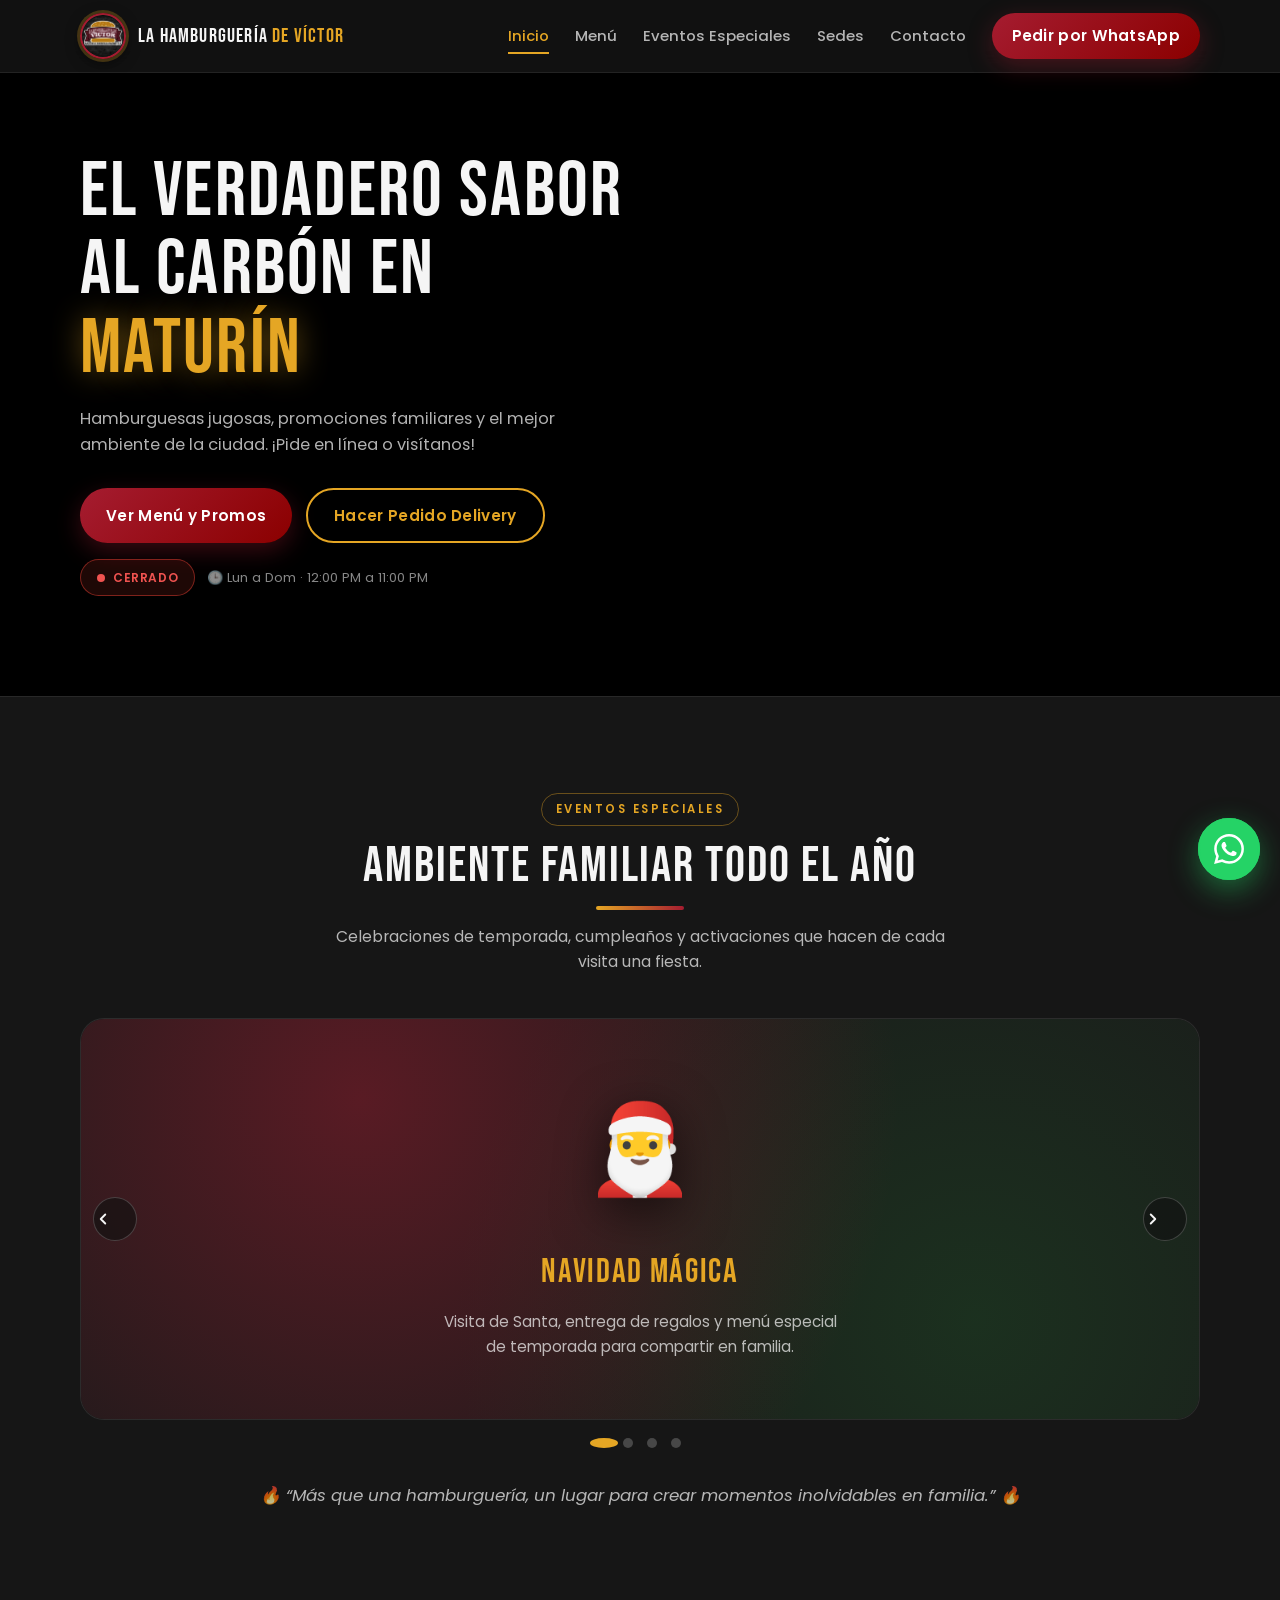
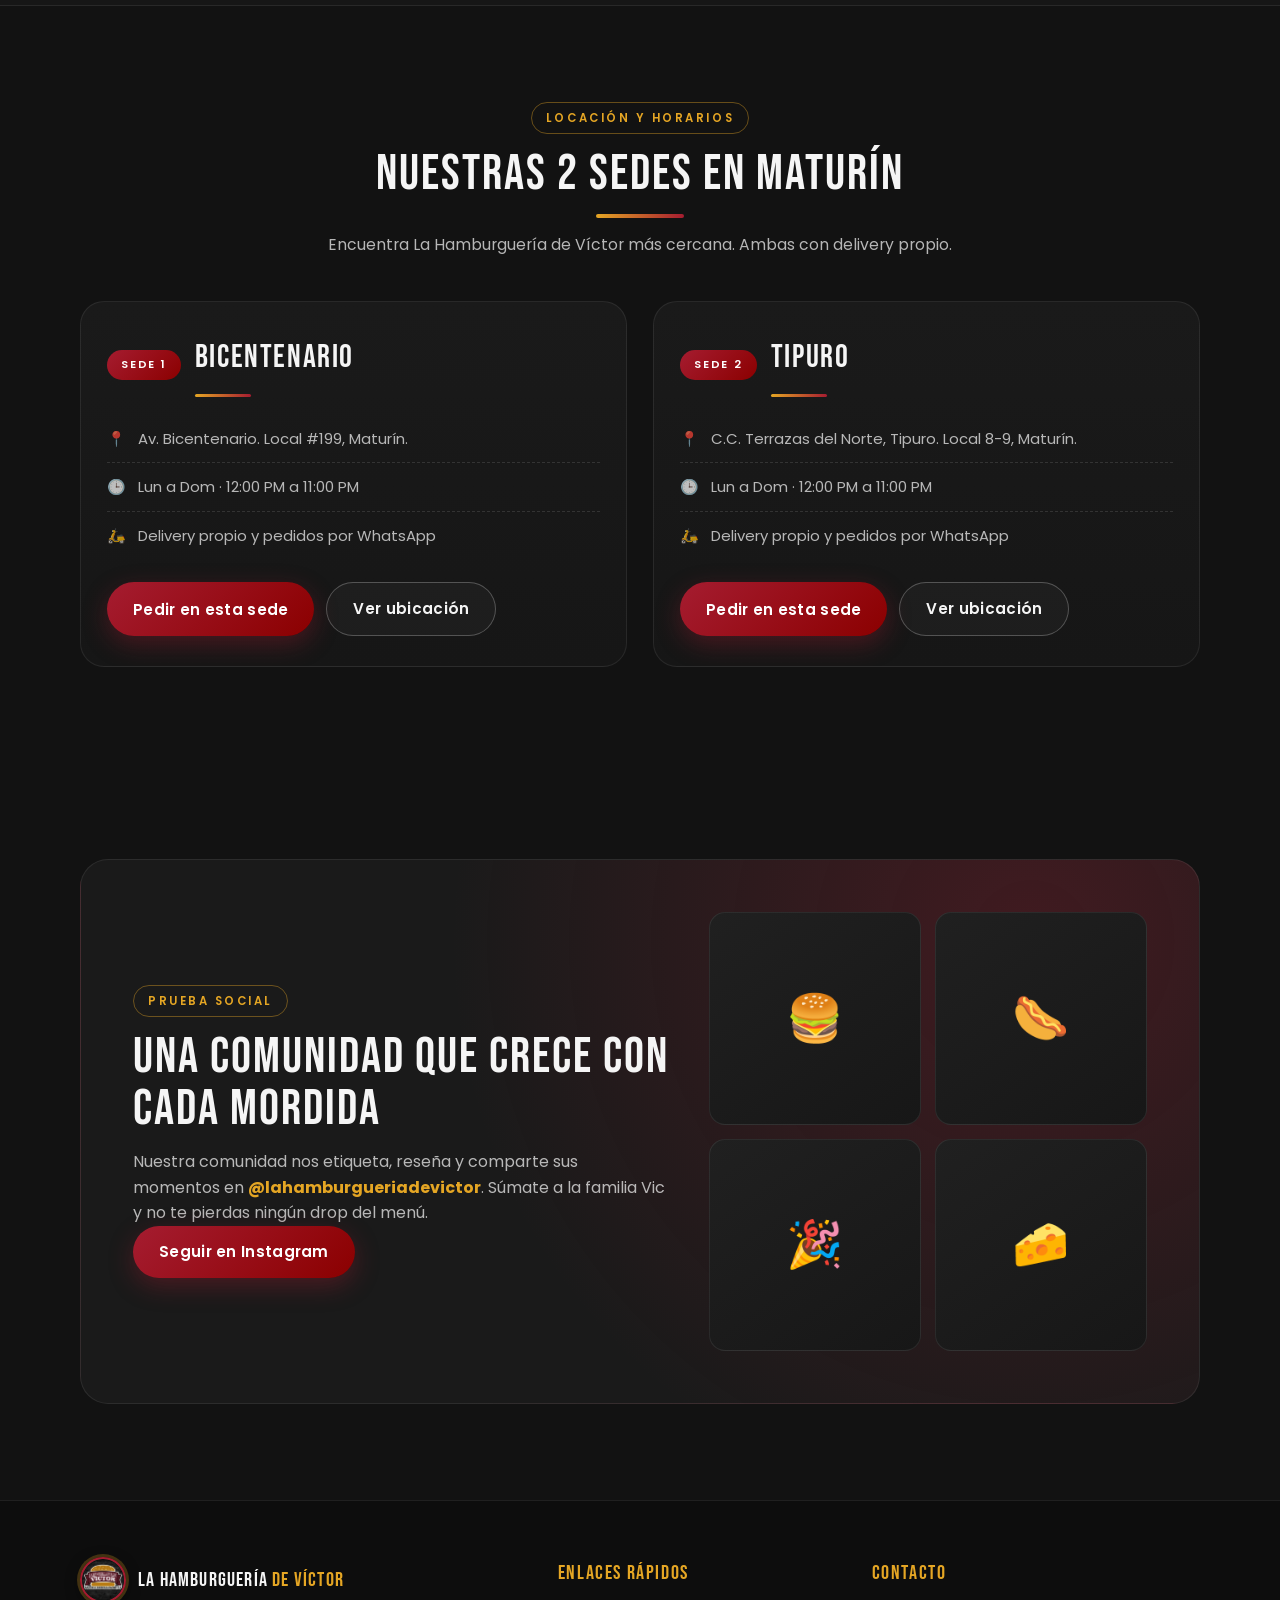
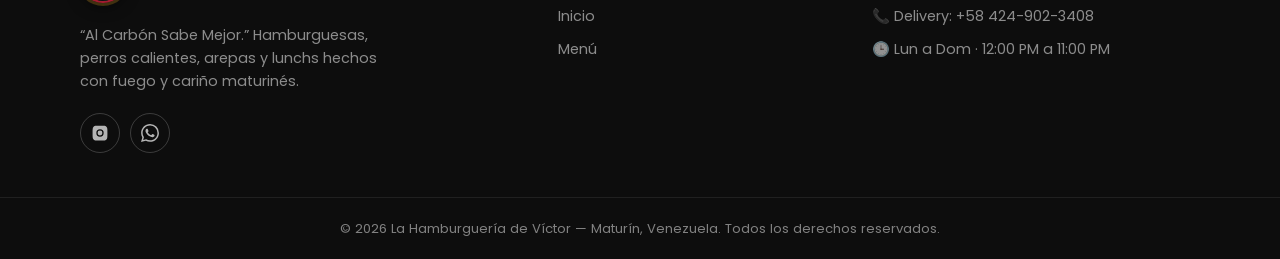
==== commit 6f03b81e: "p" ====
--- a/index.html
+++ b/index.html
@@ -1,4 +1,4 @@
-<!DOCTYPEDOCTYPE html>
+<!DOCTYPE html>
 <html lang="es">
 <head>
   <meta charset="UTF-8" />
@@ -48,24 +48,27 @@
     <section class="hero" id="inicio">
       <div class="container hero-grid">
         <div class="hero-copy reveal visible">
-          <span class="hero-eyebrow">🔥 Al Carbón Sabe Mejor</span>
           <h1>El Verdadero Sabor al Carbón en <span class="accent">Maturín</span></h1>
           <p class="hero-sub">Hamburguesas jugosas, promociones familiares y el mejor ambiente de la ciudad. ¡Pide en línea o visítanos!</p>
           <div class="hero-ctas">
             <a href="menu.html" class="btn btn-primary">Ver Menú y Promos</a>
             <button type="button" class="btn btn-secondary" id="heroDelivery">Hacer Pedido Delivery</button>
           </div>
-          <div class="hero-badge" role="note">⭐ <strong>17K+ clientes felices</strong>&nbsp;|&nbsp; 2 Sedes en Maturín</div>
-        </div>
-
-        <!-- Hamburguesa animada 100% CSS (ensamblado tipo spot publicitario) -->
+          <p class="hero-micro">
+            <span class="status-indicator" id="heroStatus" role="status">
+              <span class="status-dot" aria-hidden="true"></span>
+              <span class="status-text">Abierto</span>
+            </span>
+            <span class="hero-schedule">🕒 Lun a Dom · 12:00 PM a 11:00 PM</span>
+          </p>
+        </div>
+
+        <!-- Video real de la casa: asset oficial, se reinicia cada 20 s (script.js) -->
         <div class="hero-visual" aria-hidden="true">
-          <video id="heroVideo" src="assets/video2.mp4" autoplay muted playsinline style="width:100%; height:100%; object-fit:cover; display:block;"></video>
-        </div>
-      </div>
-    </section>
-
-
+          <video id="heroVideo" src="assets/video2.mp4" autoplay muted playsinline></video>
+        </div>
+      </div>
+    </section>
 
     <!-- ============ SECTION 2: EVENTOS ESPECIALES ============ -->
     <section class="section events" id="eventos">
@@ -107,10 +110,10 @@
               </figcaption>
             </figure>
           </div>
-          <button class="car-btn prev" id="carPrev" aria-label="Evento anterior">❮</button>
-          <button class="car-btn next" id="carNext" aria-label="Evento siguiente">❯</button>
-        </div>
-        <div class="car-dots" id="carDots" role="tablist" aria-label="Seleccionar evento"></div>
+          <button class="car-btn prev" id="carPrev" aria-label="Evento anterior"><svg viewBox="0 0 24 24" width="18" height="18" fill="none" stroke="currentColor" stroke-width="2.5" stroke-linecap="round" stroke-linejoin="round" aria-hidden="true"><path d="m15 18-6-6 6-6"/></svg></button>
+          <button class="car-btn next" id="carNext" aria-label="Evento siguiente"><svg viewBox="0 0 24 24" width="18" height="18" fill="none" stroke="currentColor" stroke-width="2.5" stroke-linecap="round" stroke-linejoin="round" aria-hidden="true"><path d="m9 18 6-6-6-6"/></svg></button>
+        </div>
+        <div class="car-dots" id="carDots" role="group" aria-label="Seleccionar evento"></div>
 
         <p class="events-quote reveal">“Más que una hamburguería, un lugar para crear momentos inolvidables en familia.”</p>
       </div>
@@ -161,17 +164,14 @@
         <div class="social-copy">
           <span class="kicker">Prueba Social</span>
           <h2>Una Comunidad que Crece con cada Mordida</h2>
-          <p>Más de <strong>17.2K seguidores</strong> nos etiquetan, reseñan y comparten sus momentos en <strong>@lahamburgueriadevictor</strong>. Súmate a la familia Vic y no te pierdas ningún drop del menú.</p>
-          <div class="stats">
-            <div class="stat"><b>17K+</b><span>Clientes felices</span></div>
-          </div>
+          <p>Nuestra comunidad nos etiqueta, reseña y comparte sus momentos en <strong>@lahamburgueriadevictor</strong>. Súmate a la familia Vic y no te pierdas ningún drop del menú.</p>
           <a class="btn btn-primary" href="https://www.instagram.com/lahamburgueriadevictor/" target="_blank" rel="noopener">Seguir en Instagram</a>
         </div>
         <div class="social-grid" aria-hidden="true">
-          <div class="tile">🍔<span class="likes">♥ 2.4K</span></div>
-          <div class="tile">🌭<span class="likes">♥ 1.8K</span></div>
-          <div class="tile">🎉<span class="likes">♥ 3.1K</span></div>
-          <div class="tile">🧀<span class="likes">♥ 2.2K</span></div>
+          <div class="tile">🍔</div>
+          <div class="tile">🌭</div>
+          <div class="tile">🎉</div>
+          <div class="tile">🧀</div>
         </div>
       </div>
     </section>
@@ -197,7 +197,7 @@
       </div>
 
       <div class="f-col f-extra">
-        <h4>Enlaces Rápidos</h4>
+        <h3>Enlaces Rápidos</h3>
         <ul>
           <li><a href="#inicio">Inicio</a></li>
           <li><a href="menu.html">Menú</a></li>
@@ -205,7 +205,7 @@
       </div>
 
       <div class="f-col f-extra">
-        <h4>Contacto</h4>
+        <h3>Contacto</h3>
         <ul>
           <li>📞 Delivery: <a href="https://wa.me/584249023408" target="_blank" rel="noopener">+58 424-902-3408</a></li>
           <li>🕒 Lun a Dom · 12:00 PM a 11:00 PM</li>
--- a/styles.css
+++ b/styles.css
@@ -5,6 +5,7 @@
 
 /* ---------- 1. VARIABLES & RESET ---------- */
 :root {
+  color-scheme: dark;
   --carbon:      #121212;
   --carbon-2:    #1A1A1A;
   --carbon-3:    #202020;
@@ -13,13 +14,17 @@
   --mustard:     #E5A624;
   --gold:        #F1B814;
   --chalk:       #F5F5F5;
-  --wood:        #8B5A2B;
   --wa-green:    #25D366;
   --txt-muted:   rgba(245, 245, 245, .72);
   --txt-soft:    rgba(245, 245, 245, .55);
   --line:        rgba(245, 245, 245, .08);
+  --radius-xl:   28px;
   --radius-lg:   24px;
+  --radius-card: 20px;
   --radius-md:   16px;
+  --radius-sm:   12px;
+  --radius-xs:   8px;
+  --radius-pill: 999px;
   --shadow-card: 0 20px 40px rgba(0, 0, 0, .45);
   --font-display: 'Bebas Neue', Impact, sans-serif;
   --font-body: 'Poppins', system-ui, sans-serif;
@@ -35,7 +40,6 @@
   background: var(--carbon);
   color: var(--chalk);
   line-height: 1.6;
-  overflow-x: hidden;
   -webkit-font-smoothing: antialiased;
 }
 
@@ -48,7 +52,7 @@
 
 ::-webkit-scrollbar { width: 10px; }
 ::-webkit-scrollbar-track { background: var(--carbon); }
-::-webkit-scrollbar-thumb { background: #2e2e2e; border-radius: 8px; }
+:-webkit-scrollbar-thumb { background: #2e2e2e; border-radius: var(--radius-xs); }
 ::-webkit-scrollbar-thumb:hover { background: var(--mustard); }
 
 :focus-visible { outline: 2px solid var(--mustard); outline-offset: 3px; border-radius: 4px; }
@@ -56,7 +60,7 @@
 .skip-link {
   position: absolute; left: -999px; top: 0; z-index: 999;
   background: var(--mustard); color: var(--carbon);
-  padding: 10px 18px; border-radius: 0 0 10px 0; font-weight: 600;
+  padding: 10px 18px; border-radius: 0 0 var(--radius-sm) 0; font-weight: 600;
 }
 .skip-link:focus { left: 0; }
 
@@ -150,9 +154,9 @@
 .nav-link {
   padding: 13px 0; font-size: 1.02rem; font-weight: 500;
   color: var(--txt-muted); border-bottom: 1px dashed rgba(245,245,245,.1);
-  transition: color .25s ease, padding-left .25s ease;
-}
-.nav-link:hover, .nav-link.active { color: var(--mustard); padding-left: 6px; }
+  transition: color .25s ease, transform .25s ease;
+}
+.nav-link:hover, .nav-link.active { color: var(--mustard); transform: translateX(6px); }
 .nav-cta { margin-top: 22px; }
 
 .nav-toggle { display: flex; flex-direction: column; gap: 5px; padding: 8px; z-index: 95; }
@@ -175,12 +179,6 @@
 
 .hero-grid { display: grid; grid-template-columns: 1fr; gap: 40px; align-items: stretch; position: relative; z-index: 2; }
 
-.hero-eyebrow {
-  display: inline-block; padding: 8px 16px; border-radius: 999px;
-  border: 1px solid rgba(229, 166, 36, .45); color: var(--mustard);
-  font-size: .78rem; font-weight: 600; letter-spacing: .18em; text-transform: uppercase;
-  margin-bottom: 18px; background: rgba(229, 166, 36, .06);
-}
 .hero h1 {
   font-family: var(--font-display); font-weight: 400;
   font-size: clamp(2.8rem, 8.5vw, 4.8rem);
@@ -192,16 +190,56 @@
 }
 .hero-sub { color: var(--txt-muted); margin-top: 18px; max-width: 52ch; font-size: 1.02rem; }
 .hero-ctas { display: flex; flex-wrap: wrap; gap: 14px; margin-top: 30px; }
-.hero-badge {
-  display: inline-flex; align-items: center; gap: 6px; margin-top: 28px;
-  padding: 10px 18px; border-radius: 999px;
-  background: var(--carbon-2); border: 1px solid rgba(229, 166, 36, .35);
-  font-size: .85rem; color: var(--txt-muted);
-  box-shadow: 0 8px 24px rgba(0, 0, 0, .4);
-}
-.hero-badge strong { color: var(--mustard); }
-
-/* --- Hamburguesa CSS animada (ensamblado) --- */
+
+/* --- Indicador Abierto / Cerrado en vivo --- */
+.hero-micro {
+  display: inline-flex; align-items: center; flex-wrap: wrap; gap: 12px;
+  margin-top: 16px;
+}
+.hero-schedule { font-size: .82rem; color: var(--txt-soft); }
+.status-indicator {
+  display: inline-flex; align-items: center; gap: 8px;
+  font-size: .75rem; font-weight: 600; letter-spacing: .05em; text-transform: uppercase;
+  padding: 8px 16px; border-radius: 999px;
+  background: rgba(229, 166, 36, .1); border: 1px solid rgba(229, 166, 36, .35);
+  color: var(--mustard);
+  transition: background .4s ease, border-color .4s ease, color .4s ease;
+}
+.status-indicator.open {
+  background: rgba(37, 211, 102, .12); border-color: rgba(37, 211, 102, .45);
+  color: var(--wa-green);
+}
+.status-indicator.closed {
+  background: rgba(244, 67, 54, .12); border-color: rgba(244, 67, 54, .45);
+  color: #EF5350;
+}
+.status-dot {
+  width: 8px; height: 8px; border-radius: 50%; flex-shrink: 0;
+  background: currentColor;
+}
+.status-indicator.open .status-dot {
+  background: var(--wa-green);
+  animation: statusPulseGreen 1.6s ease-out infinite;
+}
+.status-indicator.closed .status-dot {
+  background: #EF5350;
+  animation: statusPulseRed 1.6s ease-out infinite;
+}
+@keyframes statusPulseGreen {
+  0%   { box-shadow: 0 0 0 0 rgba(37, 211, 102, .55); }
+  70%  { box-shadow: 0 0 0 10px rgba(37, 211, 102, 0); }
+  100% { box-shadow: 0 0 0 0 rgba(37, 211, 102, 0); }
+}
+@keyframes statusPulseRed {
+  0%   { box-shadow: 0 0 0 0 rgba(239, 83, 80, .55); }
+  70%  { box-shadow: 0 0 0 10px rgba(239, 83, 80, 0); }
+  100% { box-shadow: 0 0 0 0 rgba(239, 83, 80, 0); }
+}
+@media (prefers-reduced-motion: reduce) {
+  .status-indicator .status-dot { animation: none; }
+}
+
+/* --- Video hero --- */
 .hero-visual {
   position: relative;
   width: 100%;
@@ -213,121 +251,14 @@
 }
 .hero-visual video {
   width: 100%;
-  height: 100%;
-  object-fit: cover;
+  height: auto;
+  aspect-ratio: 16 / 9;
+  object-fit: contain;
   display: block;
-}
-.burger-stage { position: relative; width: min(360px, 88vw); height: 400px; display: grid; place-items: center; }
-.burger-glow {
-  position: absolute; width: 340px; height: 340px; border-radius: 50%;
-  background: radial-gradient(circle, rgba(229, 166, 36, .25), transparent 62%);
-  filter: blur(6px); animation: glowPulse 4s ease-in-out infinite;
-}
-.burger { position: relative; width: min(300px, 78vw); height: 320px; animation: floaty 6s ease-in-out 2.2s infinite; }
-
-.layer {
-  position: absolute; left: 50%; transform: translate(-50%, 0);
-  opacity: 0; animation: assemble .85s cubic-bezier(.2, .8, .3, 1.15) forwards;
-  animation-delay: var(--delay);
-}
-@keyframes assemble {
-  from { transform: translate(-50%, var(--drop)); opacity: 0; }
-  60%  { opacity: 1; }
-  to   { transform: translate(-50%, 0); opacity: 1; }
+  border-radius: var(--radius-md);
+  box-shadow: var(--shadow-card);
 }
 @keyframes floaty { 0%, 100% { transform: translateY(0); } 50% { transform: translateY(-12px); } }
-@keyframes glowPulse { 0%, 100% { opacity: .7; transform: scale(1); } 50% { opacity: 1; transform: scale(1.08); } }
-
-.bun-top {
-  top: 0; width: 240px; height: 92px;
-  background:
-    radial-gradient(circle at 22% 42%, #FBE3B0 3px, transparent 4px),
-    radial-gradient(circle at 40% 26%, #FBE3B0 3px, transparent 4px),
-    radial-gradient(circle at 58% 40%, #FBE3B0 3px, transparent 4px),
-    radial-gradient(circle at 74% 28%, #FBE3B0 3px, transparent 4px),
-    radial-gradient(circle at 86% 46%, #FBE3B0 3px, transparent 4px),
-    radial-gradient(circle at 50% 16%, #FBE3B0 3px, transparent 4px),
-    linear-gradient(180deg, #F0B45C, #D98E32 70%, #C97B23);
-  border-radius: 120px 120px 16px 16px;
-  box-shadow: inset 0 -8px 14px rgba(0, 0, 0, .25), 0 6px 18px rgba(0,0,0,.4);
-}
-.sauce {
-  top: 86px; width: 200px; height: 12px;
-  background: linear-gradient(180deg, #F7E8CF, #E8CFA8);
-  border-radius: 6px;
-}
-.sauce::after {
-  content: ''; position: absolute; top: 90%; left: 18%;
-  width: 10px; height: 16px; border-radius: 0 0 10px 10px;
-  background: #F7E8CF;
-  box-shadow: 62px 4px 0 -1px #F7E8CF, 118px -2px 0 -2px #F7E8CF;
-}
-.cheese {
-  top: 100px; width: 224px; height: 24px;
-  background: linear-gradient(180deg, var(--gold), var(--mustard));
-  border-radius: 5px;
-  box-shadow: 0 4px 10px rgba(0, 0, 0, .35);
-}
-.cheese::before, .cheese::after {
-  content: ''; position: absolute; top: 88%; width: 16px; height: 14px;
-  background: var(--mustard); border-radius: 0 0 10px 10px;
-}
-.cheese::before { left: 12%; } .cheese::after { right: 14%; height: 18px; }
-.bacon {
-  top: 126px; width: 212px; height: 14px;
-  background: repeating-linear-gradient(90deg, #7A2E1D 0 18px, #93402A 18px 26px, #7A2E1D 26px 44px, #C46A4A 44px 50px);
-  border-radius: 7px;
-  box-shadow: 0 3px 8px rgba(0, 0, 0, .4);
-}
-.patty {
-  top: 142px; width: 236px; height: 46px;
-  background:
-    radial-gradient(circle at 12% 35%, #B06A24 5px, transparent 6px),
-    radial-gradient(circle at 30% 62%, #A65A1E 6px, transparent 7px),
-    radial-gradient(circle at 50% 30%, #B06A24 5px, transparent 6px),
-    radial-gradient(circle at 68% 60%, #A65A1E 6px, transparent 7px),
-    radial-gradient(circle at 86% 38%, #B06A24 5px, transparent 6px),
-    linear-gradient(180deg, #8A4A16, #6B3410);
-  border-radius: 46% 54% 48% 52% / 58% 55% 45% 42%;
-  box-shadow: 0 8px 18px rgba(0, 0, 0, .5), inset 0 -6px 10px rgba(0,0,0,.35);
-}
-.pickles { top: 192px; width: 200px; height: 24px; display: flex; justify-content: center; gap: 14px; }
-.pickles i {
-  width: 36px; height: 24px; border-radius: 50%;
-  background: radial-gradient(circle at 40% 35%, #93A848, #5C6B2A 75%);
-  box-shadow: inset 0 0 0 3px #7E8F3A;
-}
-.tomato { top: 208px; width: 214px; height: 26px; display: flex; justify-content: center; gap: 6px; }
-.tomato i {
-  width: 64px; height: 26px; border-radius: 50%;
-  background: radial-gradient(circle at 50% 40%, #E86A3C 30%, #E2401C 60%, #B3270E);
-  box-shadow: 0 4px 8px rgba(0, 0, 0, .35);
-}
-.lettuce {
-  top: 234px; width: 244px; height: 32px;
-  background: linear-gradient(180deg, #8FD14F, #5FA82E);
-  border-radius: 14px 14px 0 0;
-  clip-path: polygon(0 0, 100% 0, 100% 40%, 95% 92%, 88% 45%, 80% 96%, 72% 50%, 64% 96%, 56% 45%, 48% 96%, 40% 50%, 32% 96%, 24% 45%, 16% 96%, 8% 50%, 0 88%);
-}
-.bun-bottom {
-  top: 258px; width: 232px; height: 56px;
-  background: linear-gradient(180deg, #E8A33D, #C97B23 80%, #B26A1B);
-  border-radius: 18px 18px 70px 70px;
-  box-shadow: inset 0 8px 12px rgba(255, 235, 190, .25), 0 10px 22px rgba(0,0,0,.5);
-}
-.ember {
-  position: absolute; bottom: 14%; width: 7px; height: 7px; border-radius: 50%;
-  background: var(--gold); filter: blur(1px); opacity: 0;
-  animation: rise 4.5s linear infinite;
-}
-.ember.e1 { left: 24%; animation-delay: 1.6s; }
-.ember.e2 { left: 52%; animation-delay: 2.8s; width: 5px; height: 5px; }
-.ember.e3 { left: 74%; animation-delay: 3.6s; }
-@keyframes rise {
-  0%   { transform: translateY(0); opacity: 0; }
-  15%  { opacity: .85; }
-  100% { transform: translateY(-280px); opacity: 0; }
-}
 
 /* ---------- 6. MENÚ / FILTROS / CARDS ---------- */
 .menu { background: linear-gradient(180deg, var(--carbon) 0%, #161616 100%); }
@@ -348,7 +279,7 @@
 
 .card {
   background: var(--carbon-2); border: 1px solid var(--line);
-  border-radius: 20px; overflow: hidden;
+  border-radius: var(--radius-card); overflow: hidden;
   transition: transform .35s ease, box-shadow .35s ease, border-color .35s ease;
 }
 .card:hover {
@@ -372,7 +303,7 @@
 .card-badge {
   position: absolute; top: 12px; left: 12px;
   background: linear-gradient(135deg, var(--wine-2), var(--wine));
-  color: #fff; font-size: .68rem; font-weight: 600;
+  color: #fff; font-size: .72rem; font-weight: 600;
   letter-spacing: .12em; text-transform: uppercase;
   padding: 5px 12px; border-radius: 999px;
 }
@@ -384,7 +315,7 @@
 .card-body p { color: var(--txt-soft); font-size: .9rem; margin-top: 8px; min-height: 62px; }
 .card-foot { display: flex; align-items: center; justify-content: space-between; margin-top: 16px; gap: 10px; }
 .tag {
-  font-size: .68rem; font-weight: 600; letter-spacing: .14em; text-transform: uppercase;
+  font-size: .72rem; font-weight: 600; letter-spacing: .14em; text-transform: uppercase;
   color: var(--mustard); border: 1px solid rgba(229, 166, 36, .4);
   padding: 5px 12px; border-radius: 999px;
 }
@@ -424,12 +355,14 @@
 .car-btn:hover { background: var(--wine-2); border-color: var(--wine-2); }
 .car-btn.prev { left: 12px; } .car-btn.next { right: 12px; }
 
-.car-dots { display: flex; justify-content: center; gap: 8px; margin-top: 18px; }
+.car-dots { display: flex; justify-content: center; gap: 14px; margin-top: 18px; }
 .car-dots button {
+  position: relative;
   width: 10px; height: 10px; border-radius: 999px;
-  background: rgba(245, 245, 245, .22); transition: all .3s ease;
-}
-.car-dots button.active { background: var(--mustard); width: 28px; }
+  background: rgba(245, 245, 245, .22); transition: background-color .3s ease, transform .3s ease;
+}
+.car-dots button::before { content: ''; position: absolute; inset: -8px; }
+.car-dots button.active { background: var(--mustard); transform: scaleX(2.8); }
 
 .events-quote {
   text-align: center; font-style: italic; color: var(--txt-muted);
@@ -445,12 +378,13 @@
   border: 1px solid var(--line); border-radius: var(--radius-lg);
   padding: 30px 26px; transition: transform .35s ease, border-color .35s ease, box-shadow .35s ease;
 }
-.sede-card::before {
-  content: ''; position: absolute; inset: 0 0 auto 0; height: 6px;
-  background: linear-gradient(90deg, var(--wood), var(--mustard), var(--wine-2));
-}
 .sede-card:hover { transform: translateY(-6px); border-color: rgba(229,166,36,.4); box-shadow: var(--shadow-card); }
 .sede-head { display: flex; align-items: center; gap: 14px; margin-bottom: 18px; }
+.sede-head h3::after {
+  content: ''; display: block; width: 56px; height: 3px; margin-top: 10px;
+  background: linear-gradient(90deg, var(--mustard), var(--wine-2));
+  border-radius: 3px;
+}
 .sede-num {
   background: linear-gradient(135deg, var(--wine-2), var(--wine));
   color: #fff; font-size: .7rem; font-weight: 600;
@@ -470,23 +404,19 @@
 .social-box {
   display: grid; grid-template-columns: 1fr; gap: 40px; align-items: center;
   background: radial-gradient(circle at 85% 15%, rgba(165,28,48,.28), transparent 55%), var(--carbon-2);
-  border: 1px solid var(--line); border-radius: 28px; padding: 40px 28px;
+  border: 1px solid var(--line); border-radius: var(--radius-xl); padding: 40px 28px;
 }
 .social-copy p { color: var(--txt-muted); margin-top: 14px; }
 .social-copy p strong { color: var(--mustard); }
-.stats { display: flex; flex-wrap: wrap; gap: 30px; margin: 26px 0; }
-.stat b { display: block; font-family: var(--font-display); font-weight: 400; font-size: 2.2rem; color: var(--mustard); line-height: 1; }
-.stat span { font-size: .78rem; letter-spacing: .1em; text-transform: uppercase; color: var(--txt-soft); }
 .social-grid { display: grid; grid-template-columns: repeat(2, 1fr); gap: 14px; }
 .tile {
-  aspect-ratio: 1; border-radius: 18px; position: relative;
+  aspect-ratio: 1; border-radius: var(--radius-md); position: relative;
   display: grid; place-items: center; font-size: 46px;
   background: linear-gradient(145deg, var(--carbon-3), #171717);
   border: 1px solid var(--line);
   transition: transform .3s ease, border-color .3s ease;
 }
 .tile:hover { transform: scale(1.05) rotate(-2deg); border-color: rgba(229,166,36,.5); }
-.tile .likes { position: absolute; bottom: 10px; right: 12px; font-size: .75rem; color: var(--txt-soft); }
 
 /* ---------- 10. FOOTER ---------- */
 .footer { background: #0D0D0D; border-top: 1px solid var(--line); padding-top: 56px; scroll-margin-top: var(--nav-h); }
@@ -494,7 +424,7 @@
 /* Móvil: footer compacto → solo marca + derechos reservados */
 .f-extra { display: none; }
 .f-slogan { color: var(--txt-soft); font-size: .9rem; margin: 16px 0 20px; max-width: 34ch; }
-.f-col h4 {
+.f-col h3 {
   font-family: var(--font-display); font-weight: 400;
   font-size: 1.25rem; letter-spacing: .08em; color: var(--mustard); margin-bottom: 16px;
 }
@@ -532,11 +462,11 @@
   position: absolute; bottom: 78px; right: 0;
   width: min(320px, calc(100vw - 40px));
   background: var(--carbon-2); border: 1px solid rgba(245,245,245,.14);
-  border-radius: 20px; overflow: hidden;
+  border-radius: var(--radius-card); overflow: hidden;
   box-shadow: 0 24px 60px rgba(0, 0, 0, .6);
   transform: scale(.6) translateY(14px); transform-origin: bottom right;
   opacity: 0; pointer-events: none;
-  transition: transform .3s cubic-bezier(.2, .8, .3, 1.2), opacity .25s ease;
+  transition: transform .34s cubic-bezier(.16, 1, .3, 1), opacity .25s ease;
 }
 .wa-panel.open { transform: scale(1) translateY(0); opacity: 1; pointer-events: auto; }
 .wa-head {
@@ -556,7 +486,7 @@
 .wa-option {
   text-align: left; padding: 14px;
   background: var(--carbon-3); border: 1px solid rgba(245,245,245,.1);
-  border-radius: 14px; transition: all .25s ease;
+  border-radius: var(--radius-sm); transition: all .25s ease;
 }
 .wa-option strong { display: block; color: var(--chalk); font-size: .95rem; }
 .wa-option span { display: block; font-size: .78rem; color: var(--txt-soft); margin-top: 4px; }
@@ -604,7 +534,7 @@
     background: transparent; border: 0; padding: 0;
   }
   .nav-link { padding: 0; border: 0; font-size: .93rem; position: relative; }
-  .nav-link:hover, .nav-link.active { padding-left: 0; }
+  .nav-link:hover, .nav-link.active { padding-left: 0; transform: none; }
   .nav-link::after {
     content: ''; position: absolute; left: 0; bottom: -6px;
     width: 100%; height: 2px; background: var(--mustard);
@@ -623,13 +553,20 @@
 }
 
 @media (min-width: 1024px) {
-  .burger-stage { height: 440px; }
+  .hero-visual { width: auto; margin-right: -18%; align-self: center; }
+}
+
+@media (min-width: 1250px) {
+  .hero-visual { margin-right: -34%; }
+}
+
+@media (min-width: 1500px) {
+  .hero-visual { margin-right: -50%; }
 }
 
 /* ---------- 14. ACCESIBILIDAD: MOVIMIENTO REDUCIDO ---------- */
 @media (prefers-reduced-motion: reduce) {
   html { scroll-behavior: auto; }
   *, *::before, *::after { animation-duration: .01ms !important; animation-iteration-count: 1 !important; transition-duration: .01ms !important; }
-  .layer { opacity: 1; transform: translate(-50%, 0); }
   .reveal { opacity: 1; transform: none; }
 }
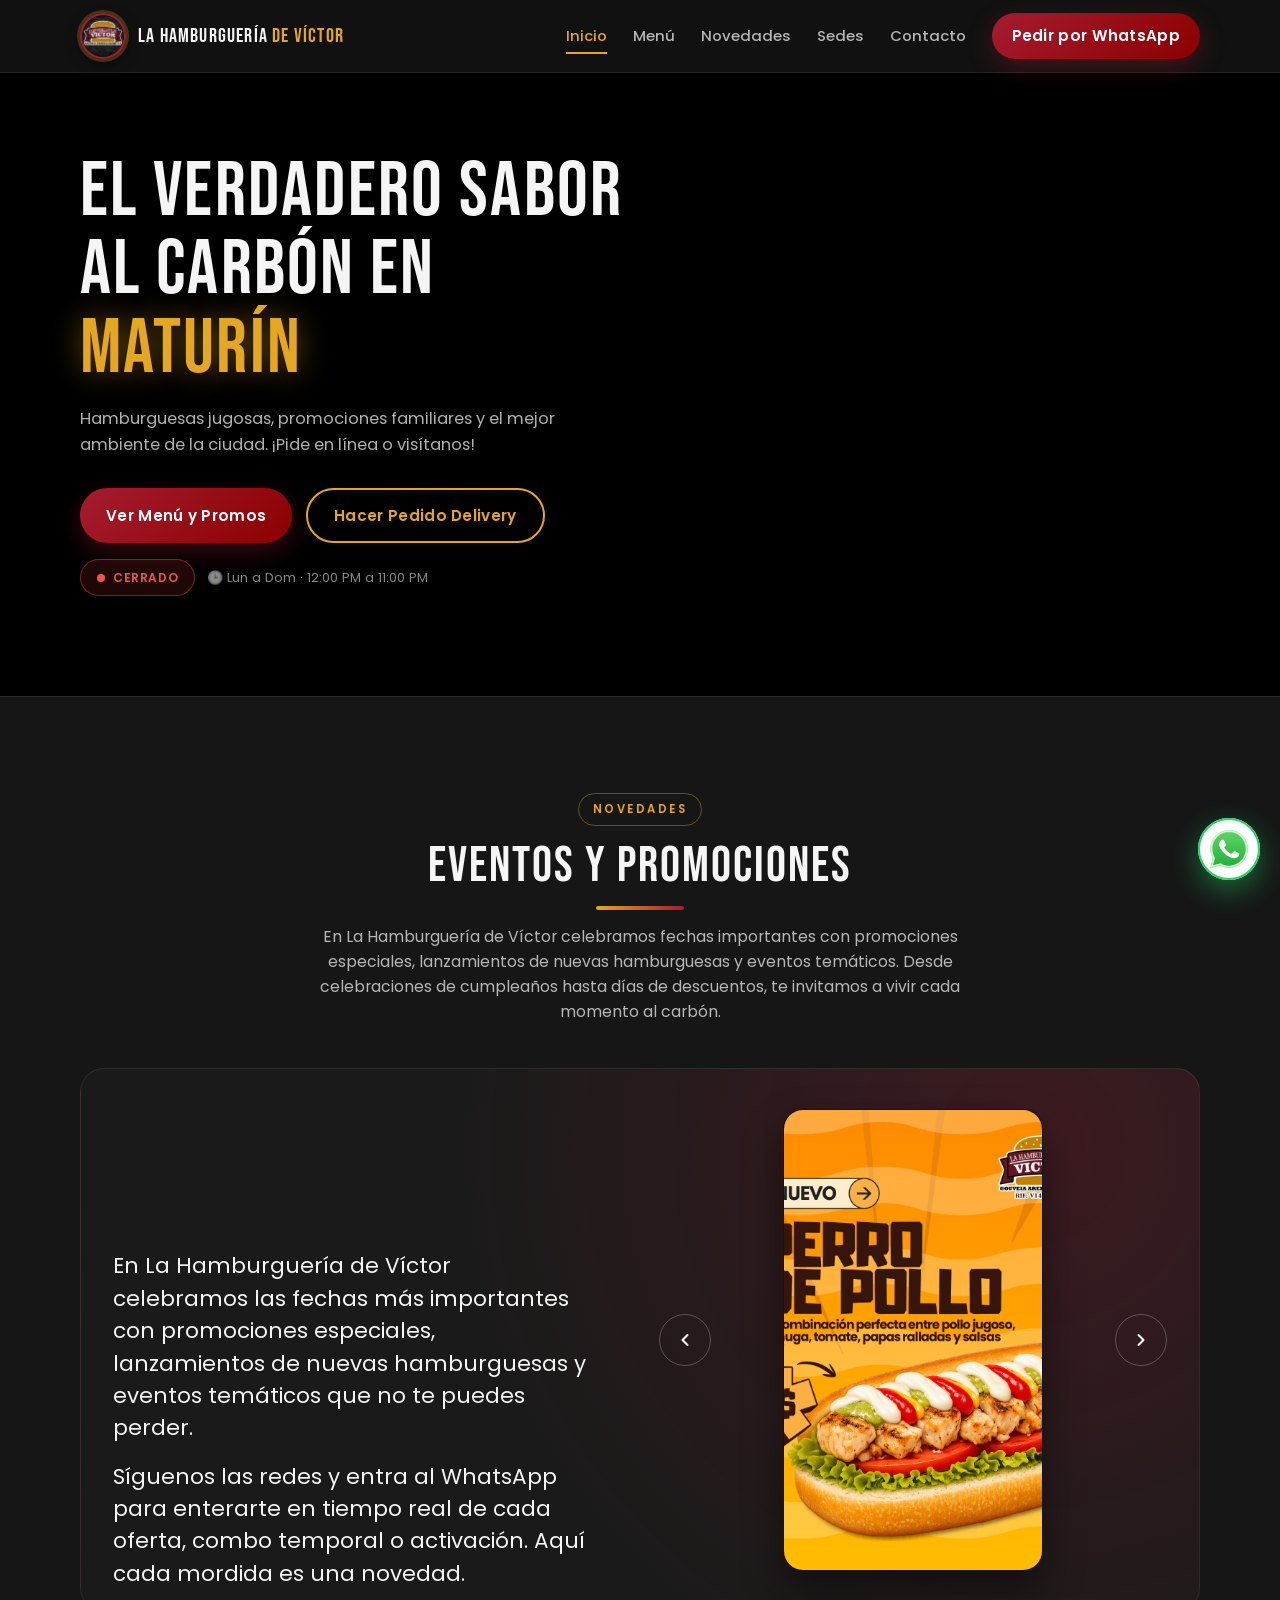
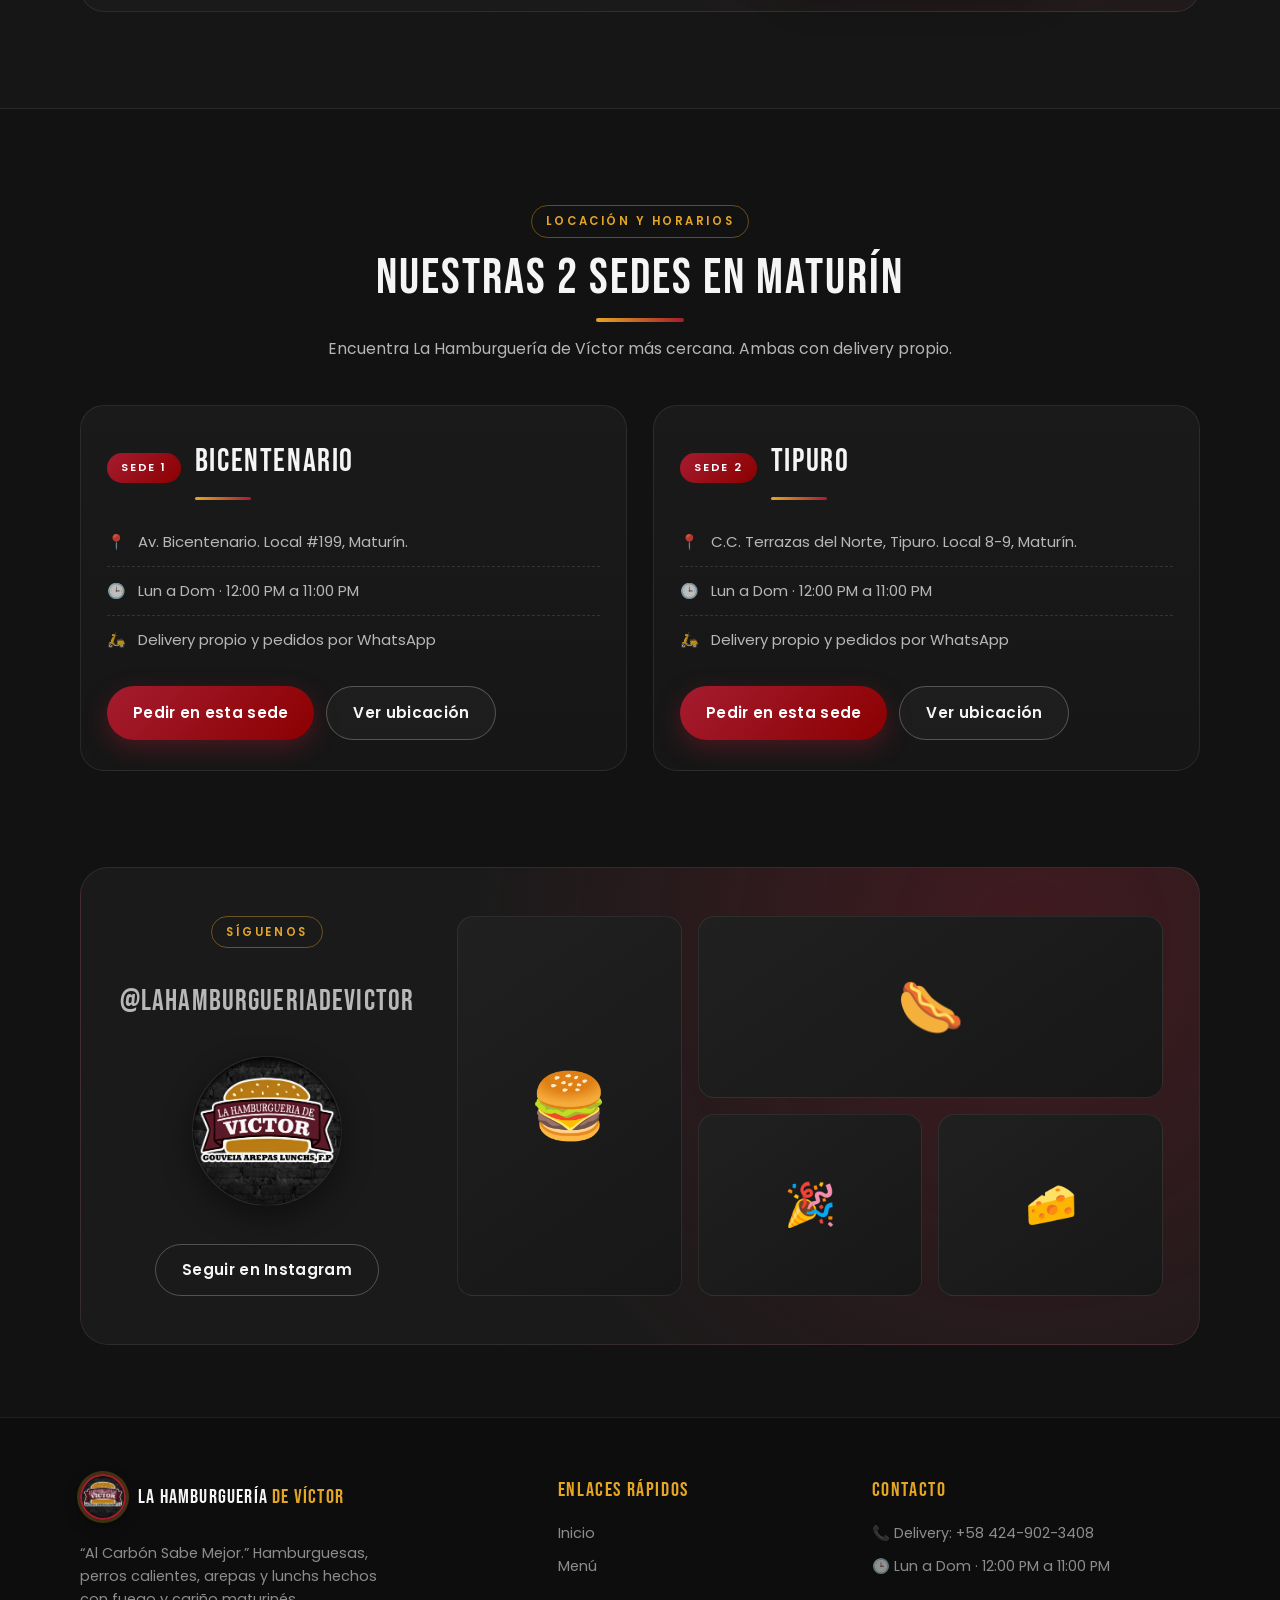
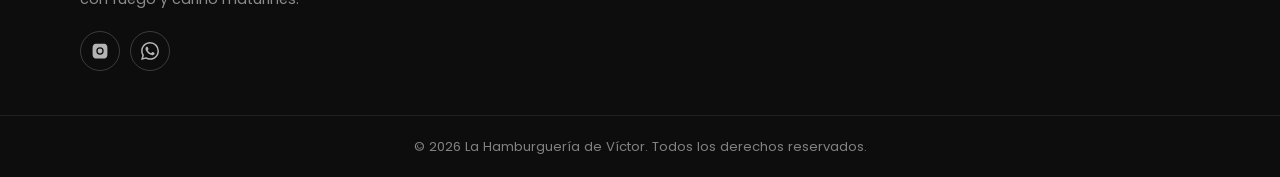
==== commit c8ebc558: "." ====
--- a/index.html
+++ b/index.html
@@ -30,7 +30,7 @@
       <nav class="nav-menu" id="navMenu" aria-label="Navegación principal">
         <a href="#inicio"  class="nav-link active">Inicio</a>
         <a href="menu.html"    class="nav-link">Menú</a>
-        <a href="#eventos" class="nav-link">Eventos Especiales</a>
+        <a href="#novedades" class="nav-link">Novedades</a>
         <a href="#sedes"   class="nav-link">Sedes</a>
         <a href="#contacto" class="nav-link">Contacto</a>
         <a href="https://wa.me/584249023408?text=%C2%A1Hola!%20Quiero%20hacer%20un%20pedido%20en%20La%20Hamburguer%C3%ADa%20de%20V%C3%ADctor%20%F0%9F%8D%94"
@@ -70,52 +70,37 @@
       </div>
     </section>
 
-    <!-- ============ SECTION 2: EVENTOS ESPECIALES ============ -->
-    <section class="section events" id="eventos">
+    <!-- ============ SECTION 2: NOVEDADES / CARRUSEL DESTACADO ============ -->
+    <section class="section novedades" id="novedades">
       <div class="container">
         <header class="section-head reveal">
-          <span class="kicker">Eventos Especiales</span>
-          <h2>Ambiente Familiar Todo el Año</h2>
-          <p>Celebraciones de temporada, cumpleaños y activaciones que hacen de cada visita una fiesta.</p>
+          <span class="kicker">Novedades</span>
+          <h2>Eventos y Promociones</h2>
+          <p>En La Hamburguería de Víctor celebramos fechas importantes con promociones especiales, lanzamientos de nuevas hamburguesas y eventos temáticos. Desde celebraciones de cumpleaños hasta días de descuentos, te invitamos a vivir cada momento al carbón.</p>
         </header>
 
-        <div class="carousel reveal" id="carousel" aria-roledescription="carrusel" aria-label="Galería de eventos">
-          <div class="carousel-track" id="carouselTrack">
-            <figure class="slide slide-xmas">
-              <div class="slide-art" aria-hidden="true">🎅</div>
-              <figcaption>
-                <h3>Navidad Mágica</h3>
-                <p>Visita de Santa, entrega de regalos y menú especial de temporada para compartir en familia.</p>
-              </figcaption>
-            </figure>
-            <figure class="slide slide-bday">
-              <div class="slide-art" aria-hidden="true">🎂</div>
-              <figcaption>
-                <h3>Cumpleaños Víctor</h3>
-                <p>Paquetes de celebración con animación, decoración y combos exclusivos para el agasajado.</p>
-              </figcaption>
-            </figure>
-            <figure class="slide slide-kids">
-              <div class="slide-art" aria-hidden="true">🎈</div>
-              <figcaption>
-                <h3>Activaciones Infantiles</h3>
-                <p>Personajes, shows y sorpresas los fines de semana. Diversión garantizada para los peques.</p>
-              </figcaption>
-            </figure>
-            <figure class="slide slide-night">
-              <div class="slide-art" aria-hidden="true">🎶</div>
-              <figcaption>
-                <h3>Noches al Carbón</h3>
-                <p>Música en vivo, luces neón y el mejor ambiente urbano de Maturín para cerrar la semana.</p>
-              </figcaption>
-            </figure>
+        <div class="carousel-container" id="tCarousel" aria-roledescription="carrusel" aria-label="Novedades destacadas">
+          <div class="t-text">
+            <div class="t-slide active">
+              <p class="t-quote">En La Hamburguería de Víctor celebramos las fechas más importantes con promociones especiales, lanzamientos de nuevas hamburguesas y eventos temáticos que no te puedes perder.</p>
+              <p class="t-quote">Síguenos las redes y entra al WhatsApp para enterarte en tiempo real de cada oferta, combo temporal o activación. Aquí cada mordida es una novedad.</p>
+            </div>
           </div>
-          <button class="car-btn prev" id="carPrev" aria-label="Evento anterior"><svg viewBox="0 0 24 24" width="18" height="18" fill="none" stroke="currentColor" stroke-width="2.5" stroke-linecap="round" stroke-linejoin="round" aria-hidden="true"><path d="m15 18-6-6 6-6"/></svg></button>
-          <button class="car-btn next" id="carNext" aria-label="Evento siguiente"><svg viewBox="0 0 24 24" width="18" height="18" fill="none" stroke="currentColor" stroke-width="2.5" stroke-linecap="round" stroke-linejoin="round" aria-hidden="true"><path d="m9 18 6-6-6-6"/></svg></button>
-        </div>
-        <div class="car-dots" id="carDots" role="group" aria-label="Seleccionar evento"></div>
-
-        <p class="events-quote reveal">“Más que una hamburguería, un lugar para crear momentos inolvidables en familia.”</p>
+
+          <button class="t-nav t-prev" id="tPrev" type="button" aria-label="Novedad anterior">
+            <svg viewBox="0 0 24 24" width="20" height="20" fill="none" stroke="currentColor" stroke-width="2.5" stroke-linecap="round" stroke-linejoin="round" aria-hidden="true"><path d="m15 18-6-6 6-6"/></svg>
+          </button>
+
+          <div class="t-card">
+            <div class="t-card-slide active"><img src="assets/perro_pollo.jpg" alt="Promoción perro con pollo" loading="lazy"></div>
+            <div class="t-card-slide"><img src="assets/perro_chorizo.jpg" alt="Promoción perro con chorizo" loading="lazy"></div>
+            <div class="t-card-slide"><img src="assets/dia_del_niño.jpg" alt="Evento Día del Niño" loading="lazy"></div>
+          </div>
+
+          <button class="t-nav t-next" id="tNext" type="button" aria-label="Novedad siguiente">
+            <svg viewBox="0 0 24 24" width="20" height="20" fill="none" stroke="currentColor" stroke-width="2.5" stroke-linecap="round" stroke-linejoin="round" aria-hidden="true"><path d="m9 18 6-6-6-6"/></svg>
+          </button>
+        </div>
       </div>
     </section>
 
@@ -158,21 +143,20 @@
       </div>
     </section>
 
-    <!-- ============ SECTION 4: PRUEBA SOCIAL / INSTAGRAM ============ -->
-    <section class="section social" id="comunidad">
-      <div class="container social-box reveal">
-        <div class="social-copy">
-          <span class="kicker">Prueba Social</span>
-          <h2>Una Comunidad que Crece con cada Mordida</h2>
-          <p>Nuestra comunidad nos etiqueta, reseña y comparte sus momentos en <strong>@lahamburgueriadevictor</strong>. Súmate a la familia Vic y no te pierdas ningún drop del menú.</p>
-          <a class="btn btn-primary" href="https://www.instagram.com/lahamburgueriadevictor/" target="_blank" rel="noopener">Seguir en Instagram</a>
-        </div>
-        <div class="social-grid" aria-hidden="true">
-          <div class="tile">🍔</div>
-          <div class="tile">🌭</div>
-          <div class="tile">🎉</div>
-          <div class="tile">🧀</div>
-        </div>
+    <!-- ============ SECTION 4: INSTAGRAM (BENTO GRID) ============ -->
+    <section class="section instagram-bento reveal" id="comunidad">
+      <div class="profile-card">
+        <span class="subtitle">Síguenos</span>
+        <h3 class="username">@lahamburgueriadevictor</h3>
+        <div class="avatar" role="img" aria-label="Logo de La Hamburguería de Víctor"></div>
+        <a class="btn-follow" href="https://www.instagram.com/lahamburgueriadevictor/" target="_blank" rel="noopener">Seguir en Instagram</a>
+      </div>
+
+      <div class="gallery-grid" aria-hidden="true">
+        <div class="grid-item item-tall">🍔</div>
+        <div class="grid-item item-wide">🌭</div>
+        <div class="grid-item item-sq1">🎉</div>
+        <div class="grid-item item-sq2">🧀</div>
       </div>
     </section>
   </main>
@@ -215,7 +199,7 @@
 
     <div class="footer-bottom">
       <div class="container fb-inner">
-        <p>© <span id="year"></span> La Hamburguería de Víctor — Maturín, Venezuela. Todos los derechos reservados.</p>
+        <p>© <span id="year"></span> La Hamburguería de Víctor. Todos los derechos reservados.</p>
       </div>
     </div>
   </footer>
@@ -247,7 +231,7 @@
     </div>
 
     <button class="wa-fab" id="waFab" aria-expanded="false" aria-controls="waPanel" aria-label="Abrir pedido por WhatsApp">
-      <svg viewBox="0 0 24 24" width="30" height="30" fill="#fff" aria-hidden="true"><path d="M17.472 14.382c-.297-.149-1.758-.867-2.03-.967-.273-.099-.471-.148-.67.15-.197.297-.767.966-.94 1.164-.173.199-.347.223-.644.075-.297-.15-1.255-.463-2.39-1.475-.883-.788-1.48-1.761-1.653-2.059-.173-.297-.018-.458.13-.606.134-.133.297-.347.446-.52.149-.174.198-.298.298-.497.099-.198.05-.371-.025-.52-.075-.149-.669-1.612-.916-2.207-.242-.579-.487-.5-.669-.51-.173-.008-.371-.01-.57-.01-.198 0-.52.074-.792.372-.272.297-1.04 1.016-1.04 2.479 0 1.462 1.065 2.875 1.213 3.074.149.198 2.096 3.2 5.077 4.487.709.306 1.262.489 1.694.625.712.227 1.36.195 1.871.118.571-.085 1.758-.719 2.006-1.413.248-.694.248-1.289.173-1.413-.074-.124-.272-.198-.57-.347m-5.421 7.403h-.004a9.87 9.87 0 0 1-5.031-1.378l-.361-.214-3.741.982.998-3.648-.235-.374a9.86 9.86 0 0 1-1.51-5.26c.001-5.45 4.436-9.884 9.888-9.884 2.64 0 5.122 1.03 6.988 2.898a9.825 9.825 0 0 1 2.893 6.994c-.003 5.45-4.437 9.884-9.885 9.884m8.413-18.297A11.815 11.815 0 0 0 12.05 0C5.495 0 .16 5.335.157 11.892c0 2.096.547 4.142 1.588 5.945L.057 24l6.305-1.654a11.882 11.882 0 0 0 5.683 1.448h.005c6.554 0 11.89-5.335 11.893-11.893a11.821 11.821 0 0 0-3.48-8.413z"/></svg>
+      <svg xmlns="http://www.w3.org/2000/svg" viewBox="0 0 92 93" width="30" height="30" fill="none" aria-hidden="true"><mask id="path-1-inside-1_715_13545" fill="white"><path d="M0.383437 46.081C0.381204 54.2018 2.48974 62.1312 6.49907 69.1203L0 93L24.2839 86.5923C31.0005 90.2719 38.5259 92.2 46.1733 92.2005H46.1934C71.4388 92.2005 91.9892 71.5273 92 46.1173C92.0048 33.8044 87.2443 22.226 78.595 13.5151C69.9471 4.805 58.4459 0.00561945 46.1915 0C20.9431 0 0.394233 20.6721 0.38381 46.081"/></mask><path d="M0.383437 46.081C0.381204 54.2018 2.48974 62.1312 6.49907 69.1203L0 93L24.2839 86.5923C31.0005 90.2719 38.5259 92.2 46.1733 92.2005H46.1934C71.4388 92.2005 91.9892 71.5273 92 46.1173C92.0048 33.8044 87.2443 22.226 78.595 13.5151C69.9471 4.805 58.4459 0.00561945 46.1915 0C20.9431 0 0.394233 20.6721 0.38381 46.081" fill="url(#paint0_linear_715_13545)"/><path d="M6.49907 69.1203L11.3236 70.4334L11.8684 68.4317L10.8361 66.6324L6.49907 69.1203ZM0 93L-4.82451 91.687L-7.09905 100.044L1.27567 97.8345L0 93ZM24.2839 86.5923L26.6861 82.2072L24.9368 81.2489L23.0082 81.7578L24.2839 86.5923ZM46.1733 92.2005L46.1729 97.2005H46.1733V92.2005ZM92 46.1173L97 46.1194V46.1193L92 46.1173ZM78.595 13.5151L75.0467 17.038L75.0469 17.0381L78.595 13.5151ZM46.1915 0L46.1938 -5H46.1915V0ZM-4.61656 46.0796C-4.61904 55.069 -2.28434 63.8574 2.16203 71.6083L10.8361 66.6324C7.26381 60.4051 5.38144 53.3346 5.38344 46.0823L-4.61656 46.0796ZM1.67456 67.8073L-4.82451 91.687L4.82451 94.313L11.3236 70.4334L1.67456 67.8073ZM1.27567 97.8345L25.5595 91.4269L23.0082 81.7578L-1.27567 88.1655L1.27567 97.8345ZM21.8816 90.9774C29.3334 95.0598 37.6847 97.1999 46.1729 97.2005L46.1737 87.2005C39.3671 87.2 32.6676 85.484 26.6861 82.2072L21.8816 90.9774ZM46.1733 97.2005H46.1934V87.2005H46.1733V97.2005ZM46.1934 97.2005C74.2297 97.2005 96.988 74.2597 97 46.1194L87 46.1152C86.9904 68.795 68.648 87.2005 46.1934 87.2005V97.2005ZM97 46.1193C97.0053 32.4903 91.726 19.6434 82.143 9.99218L75.0469 17.0381C82.7625 24.8087 87.0043 35.1184 87 46.1153L97 46.1193ZM82.1432 9.99233C72.5596 0.339718 59.7831 -4.99377 46.1938 -5L46.1892 5C57.1087 5.00501 67.3347 9.27029 75.0467 17.038L82.1432 9.99233ZM46.1915 -5C18.1525 -5 -4.60465 17.9395 -4.61619 46.0789L5.38381 46.083C5.39311 23.4047 23.7337 5 46.1915 5V-5Z" fill="#E2FFE4" fill-opacity="0.84" mask="url(#path-1-inside-1_715_13545)"/><path d="M34.4576 26.0905C33.5544 24.1027 32.6039 24.0626 31.745 24.0278C31.0417 23.9978 30.2377 24 29.4344 24C28.6304 24 27.3241 24.2995 26.2199 25.4934C25.1146 26.6883 22 29.576 22 35.4493C22 41.3226 26.3202 46.999 26.9225 47.7963C27.5255 48.5921 35.2627 61.0305 47.5166 65.8156C57.7007 69.7922 59.7732 69.0013 61.9835 68.8019C64.1941 68.6032 69.1166 65.9149 70.1208 63.1273C71.1258 60.3401 71.1258 57.9509 70.8245 57.4516C70.5232 56.9542 69.7192 56.6555 68.5135 56.0587C67.3079 55.462 61.3804 52.5735 60.2755 52.1751C59.1702 51.777 58.3666 51.5784 57.5625 52.7737C56.7585 53.9672 54.4499 56.6555 53.7462 57.4516C53.0432 58.2496 52.3395 58.3489 51.1343 57.7518C49.9279 57.1529 46.0453 55.8938 41.4389 51.8272C37.8549 48.6629 35.4353 44.7553 34.732 43.5599C34.0287 42.3665 34.6567 41.7195 35.2612 41.1246C35.8029 40.5898 36.4672 39.7306 37.0706 39.0338C37.6717 38.3366 37.8723 37.8392 38.2743 37.0431C38.6767 36.2462 38.4753 35.549 38.1744 34.9519C37.8723 34.3548 35.5296 28.4508 34.4576 26.0905Z" fill="white"/><defs><linearGradient id="paint0_linear_715_13545" x1="46" y1="93" x2="46" y2="0" gradientUnits="userSpaceOnUse"><stop stop-color="#1FAF38"/><stop offset="1" stop-color="#60D669"/></linearGradient></defs></svg>
     </button>
   </div>
 
--- a/styles.css
+++ b/styles.css
@@ -76,7 +76,7 @@
   color: var(--mustard); border: 1px solid rgba(229, 166, 36, .4);
   padding: 6px 14px; border-radius: 999px; margin-bottom: 14px;
 }
-.section-head h2, .social-copy h2 {
+.section-head h2 {
   font-family: var(--font-display);
   font-size: clamp(2.1rem, 5.5vw, 3.1rem);
   letter-spacing: .04em; line-height: 1.05; font-weight: 400;
@@ -320,55 +320,49 @@
   padding: 5px 12px; border-radius: 999px;
 }
 
-/* ---------- 7. EVENTOS / CAROUSEL ---------- */
-.events { background: #161616; border-block: 1px solid var(--line); }
-.carousel {
-  position: relative; overflow: hidden;
-  border-radius: var(--radius-lg); border: 1px solid var(--line);
-  background: var(--carbon-2);
-}
-.carousel-track { display: flex; transition: transform .6s cubic-bezier(.77, 0, .18, 1); }
-.slide {
-  min-width: 100%; min-height: 400px;
-  display: grid; place-items: center; text-align: center;
-  padding: 56px 24px; position: relative;
-}
-.slide-xmas  { background: radial-gradient(circle at 25% 20%, rgba(165,28,48,.45), transparent 60%), radial-gradient(circle at 80% 75%, rgba(30,90,40,.35), transparent 55%), var(--carbon-2); }
-.slide-bday  { background: radial-gradient(circle at 75% 25%, rgba(229,166,36,.3), transparent 60%), radial-gradient(circle at 20% 80%, rgba(165,28,48,.35), transparent 55%), var(--carbon-2); }
-.slide-kids  { background: radial-gradient(circle at 50% 15%, rgba(241,184,20,.28), transparent 60%), radial-gradient(circle at 85% 80%, rgba(165,28,48,.3), transparent 55%), var(--carbon-2); }
-.slide-night { background: radial-gradient(circle at 30% 75%, rgba(165,28,48,.4), transparent 60%), radial-gradient(circle at 70% 20%, rgba(229,166,36,.22), transparent 55%), var(--carbon-2); }
-.slide-art { font-size: 88px; filter: drop-shadow(0 12px 24px rgba(0,0,0,.6)); animation: floaty 5s ease-in-out infinite; }
-.slide figcaption { margin-top: 18px; }
-.slide figcaption h3 {
-  font-family: var(--font-display); font-weight: 400;
-  font-size: 2.1rem; letter-spacing: .05em; color: var(--mustard);
-}
-.slide figcaption p { color: var(--txt-muted); max-width: 46ch; margin: 10px auto 0; font-size: .95rem; }
-
-.car-btn {
-  position: absolute; top: 50%; transform: translateY(-50%);
-  width: 44px; height: 44px; border-radius: 50%;
-  background: rgba(18, 18, 18, .65); border: 1px solid rgba(245,245,245,.2);
-  color: var(--chalk); font-size: 1rem; z-index: 2;
-  transition: background .25s ease, border-color .25s ease;
-}
-.car-btn:hover { background: var(--wine-2); border-color: var(--wine-2); }
-.car-btn.prev { left: 12px; } .car-btn.next { right: 12px; }
-
-.car-dots { display: flex; justify-content: center; gap: 14px; margin-top: 18px; }
-.car-dots button {
-  position: relative;
-  width: 10px; height: 10px; border-radius: 999px;
-  background: rgba(245, 245, 245, .22); transition: background-color .3s ease, transform .3s ease;
-}
-.car-dots button::before { content: ''; position: absolute; inset: -8px; }
-.car-dots button.active { background: var(--mustard); transform: scaleX(2.8); }
-
-.events-quote {
-  text-align: center; font-style: italic; color: var(--txt-muted);
-  margin-top: 34px; font-size: 1.05rem; position: relative;
-}
-.events-quote::before { content: '🔥 '; } .events-quote::after { content: ' 🔥'; }
+/* ---------- 7. NOVEDADES / CARRUSEL DESTACADO ---------- */
+.novedades { background: #161616; border-block: 1px solid var(--line); overflow-x: hidden; }
+.carousel-container {
+  display: flex; align-items: center; justify-content: space-between; gap: 28px;
+  background: radial-gradient(circle at 85% 15%, rgba(165,28,48,.25), transparent 55%), var(--carbon-2);
+  border: 1px solid var(--line); border-radius: 24px; padding: 40px 32px;
+  overflow: visible;
+}
+.t-text { flex: 0 1 45%; position: relative; min-height: 180px; min-width: 0; }
+.t-slide {
+  position: absolute; inset: 0;
+  opacity: 0; transform: translateY(14px);
+  transition: opacity .5s ease, transform .5s ease;
+  pointer-events: none;
+}
+.t-slide.active { opacity: 1; transform: none; pointer-events: auto; }
+.t-quote {
+  font-size: clamp(1.05rem, 2.2vw, 1.35rem); line-height: 1.5; margin-bottom: 16px;
+  color: var(--chalk); overflow-wrap: anywhere; word-break: break-word;
+}
+.t-author { color: var(--txt-muted); font-size: .95rem; overflow-wrap: anywhere; word-break: break-word; }
+.t-author strong { color: var(--mustard); font-weight: 600; }
+
+.t-nav {
+  flex: 0 0 auto; width: 52px; height: 52px; min-width: 52px; border-radius: 50%;
+  display: grid; place-items: center; cursor: pointer;
+  background: transparent; border: 1px solid rgba(245, 245, 245, .25); color: var(--chalk);
+  transition: background .25s ease, border-color .25s ease, color .25s ease, transform .25s ease;
+}
+.t-nav:hover { background: var(--wine-2); border-color: var(--wine-2); color: #fff; transform: scale(1.08); }
+.t-nav:active { transform: scale(.95); }
+
+.t-card {
+  position: relative; flex: 0 0 auto; width: min(260px, 28vw); max-width: 280px; aspect-ratio: 9 / 16;
+  border-radius: 20px; border: 1px solid var(--line); overflow: hidden;
+  background: #000; box-shadow: var(--shadow-card);
+}
+.t-card-slide { position: absolute; inset: 0; opacity: 0; transition: opacity .5s ease; }
+.t-card-slide.active { opacity: 1; }
+.t-card-slide img, .t-card-slide video {
+  width: 100%; height: 100%; object-fit: cover; object-position: center;
+  display: block;
+}
 
 /* ---------- 8. SEDES ---------- */
 .sedes-grid { display: grid; grid-template-columns: 1fr; gap: 26px; }
@@ -400,23 +394,69 @@
 .sede-info li:last-child { border-bottom: 0; }
 .sede-actions { display: flex; flex-wrap: wrap; gap: 12px; margin-top: 22px; }
 
-/* ---------- 9. PRUEBA SOCIAL ---------- */
-.social-box {
-  display: grid; grid-template-columns: 1fr; gap: 40px; align-items: center;
+/* ---------- 9. INSTAGRAM BENTO GRID ---------- */
+section.instagram-bento {
+  width: min(1120px, 92%);
+  margin-inline: auto;
+  margin-bottom: 72px;
+  display: flex; justify-content: space-between; align-items: stretch; gap: 40px;
   background: radial-gradient(circle at 85% 15%, rgba(165,28,48,.28), transparent 55%), var(--carbon-2);
-  border: 1px solid var(--line); border-radius: var(--radius-xl); padding: 40px 28px;
-}
-.social-copy p { color: var(--txt-muted); margin-top: 14px; }
-.social-copy p strong { color: var(--mustard); }
-.social-grid { display: grid; grid-template-columns: repeat(2, 1fr); gap: 14px; }
-.tile {
-  aspect-ratio: 1; border-radius: var(--radius-md); position: relative;
-  display: grid; place-items: center; font-size: 46px;
+  border: 1px solid var(--line); border-radius: var(--radius-xl); padding: 48px 36px;
+}
+.profile-card {
+  flex: 0 0 300px;
+  display: flex; flex-direction: column; justify-content: space-between; align-items: center;
+  text-align: center; gap: 24px;
+}
+.profile-card .subtitle {
+  display: inline-block; font-size: .72rem; font-weight: 600;
+  letter-spacing: .22em; text-transform: uppercase;
+  color: var(--mustard); border: 1px solid rgba(229, 166, 36, .4);
+  padding: 6px 14px; border-radius: var(--radius-pill);
+}
+.profile-card .username {
+  font-family: var(--font-display); font-weight: 400;
+  font-size: clamp(1.4rem, 3vw, 1.8rem);
+  letter-spacing: .04em; line-height: 1.1; color: var(--txt-muted);
+  overflow-wrap: anywhere;
+}
+.profile-card .avatar {
+  width: 150px; height: 150px; border-radius: 50%;
+  border: 1px solid var(--line);
+  background-color: var(--carbon-3);
+  background-image: url('assets/logo_circular.png');
+  background-size: cover; background-position: center;
+  box-shadow: 0 10px 30px rgba(0, 0, 0, .45);
+}
+.btn-follow {
+  display: inline-flex; align-items: center; justify-content: center;
+  padding: 13px 26px; border-radius: var(--radius-pill);
+  background: transparent; border: 1px solid rgba(245, 245, 245, .25);
+  color: var(--chalk); font-weight: 600; font-size: .95rem; letter-spacing: .02em;
+  cursor: pointer;
+  transition: transform .25s ease, box-shadow .25s ease, background .25s ease, border-color .25s ease, color .25s ease;
+}
+.btn-follow:hover {
+  border-color: transparent; color: #fff; transform: translateY(-2px);
+  background: linear-gradient(45deg, #f09433 0%, #e6683c 25%, #dc2743 50%, #cc2366 75%, #bc1888 100%);
+  box-shadow: 0 12px 28px rgba(220, 39, 67, .35);
+}
+.gallery-grid {
+  flex: 1;
+  display: grid; grid-template-columns: 1fr 1fr 1fr; grid-template-rows: 1fr 1fr;
+  gap: 16px; min-height: 380px;
+}
+.grid-item {
+  border-radius: var(--radius-md); border: 1px solid var(--line);
+  display: grid; place-items: center; font-size: 42px; overflow: hidden;
   background: linear-gradient(145deg, var(--carbon-3), #171717);
-  border: 1px solid var(--line);
   transition: transform .3s ease, border-color .3s ease;
 }
-.tile:hover { transform: scale(1.05) rotate(-2deg); border-color: rgba(229,166,36,.5); }
+.grid-item:hover { transform: scale(1.02); border-color: rgba(229,166,36,.5); }
+.item-tall { grid-row: 1 / 3; grid-column: 1 / 2; font-size: 64px; }
+.item-wide { grid-column: 2 / 4; grid-row: 1 / 2; font-size: 54px; }
+.item-sq1  { grid-column: 2 / 3; grid-row: 2 / 3; }
+.item-sq2  { grid-column: 3 / 4; grid-row: 2 / 3; }
 
 /* ---------- 10. FOOTER ---------- */
 .footer { background: #0D0D0D; border-top: 1px solid var(--line); padding-top: 56px; scroll-margin-top: var(--nav-h); }
@@ -447,10 +487,11 @@
 .wa-widget { position: fixed; right: 20px; bottom: 20px; z-index: 200; }
 .wa-fab {
   width: 62px; height: 62px; border-radius: 50%;
-  background: var(--wa-green); display: grid; place-items: center;
+  background: #fff; display: grid; place-items: center;
   box-shadow: 0 10px 30px rgba(37, 211, 102, .45);
   transition: transform .25s ease; position: relative;
 }
+.wa-fab svg { width: 38px; height: 38px; }
 .wa-fab:hover { transform: scale(1.1); }
 .wa-fab::after {
   content: ''; position: absolute; inset: 0; border-radius: 50%;
@@ -522,7 +563,6 @@
 /* ---------- 13. MEDIA QUERIES ---------- */
 @media (min-width: 640px) {
   .menu-grid { grid-template-columns: repeat(2, 1fr); }
-  .social-grid { grid-template-columns: repeat(2, 1fr); }
 }
 
 @media (min-width: 900px) {
@@ -547,7 +587,6 @@
   .hero-grid { grid-template-columns: 1.05fr .95fr; gap: 48px; }
   .menu-grid { grid-template-columns: repeat(3, 1fr); }
   .sedes-grid { grid-template-columns: repeat(2, 1fr); }
-  .social-box { grid-template-columns: 1.1fr .9fr; padding: 52px; }
   .footer-grid { grid-template-columns: 1.6fr 1fr 1.2fr; gap: 40px; }
   .f-extra { display: block; }
 }
@@ -564,7 +603,25 @@
   .hero-visual { margin-right: -50%; }
 }
 
-/* ---------- 14. ACCESIBILIDAD: MOVIMIENTO REDUCIDO ---------- */
+/* ---------- 14. RESPONSIVE BENTO INSTAGRAM ---------- */
+@media (max-width: 768px) {
+  section.instagram-bento { flex-direction: column; padding: 36px 22px; gap: 32px; }
+  .profile-card { flex: 1 1 auto; }
+  .gallery-grid { grid-template-columns: 1fr; grid-template-rows: none; min-height: 0; }
+  .gallery-grid .grid-item { grid-column: auto; grid-row: auto; min-height: 150px; }
+
+  .carousel-container {
+    display: grid; grid-template-columns: 1fr 1fr;
+    grid-template-areas: "text text" "card card" "prev next";
+    gap: 26px; padding: 32px 22px;
+  }
+  .t-text { grid-area: text; flex: none; min-height: 230px; }
+  .t-card { grid-area: card; justify-self: center; max-width: 90%; }
+  .t-prev { grid-area: prev; justify-self: center; }
+  .t-next { grid-area: next; justify-self: center; }
+}
+
+/* ---------- 15. ACCESIBILIDAD: MOVIMIENTO REDUCIDO ---------- */
 @media (prefers-reduced-motion: reduce) {
   html { scroll-behavior: auto; }
   *, *::before, *::after { animation-duration: .01ms !important; animation-iteration-count: 1 !important; transition-duration: .01ms !important; }
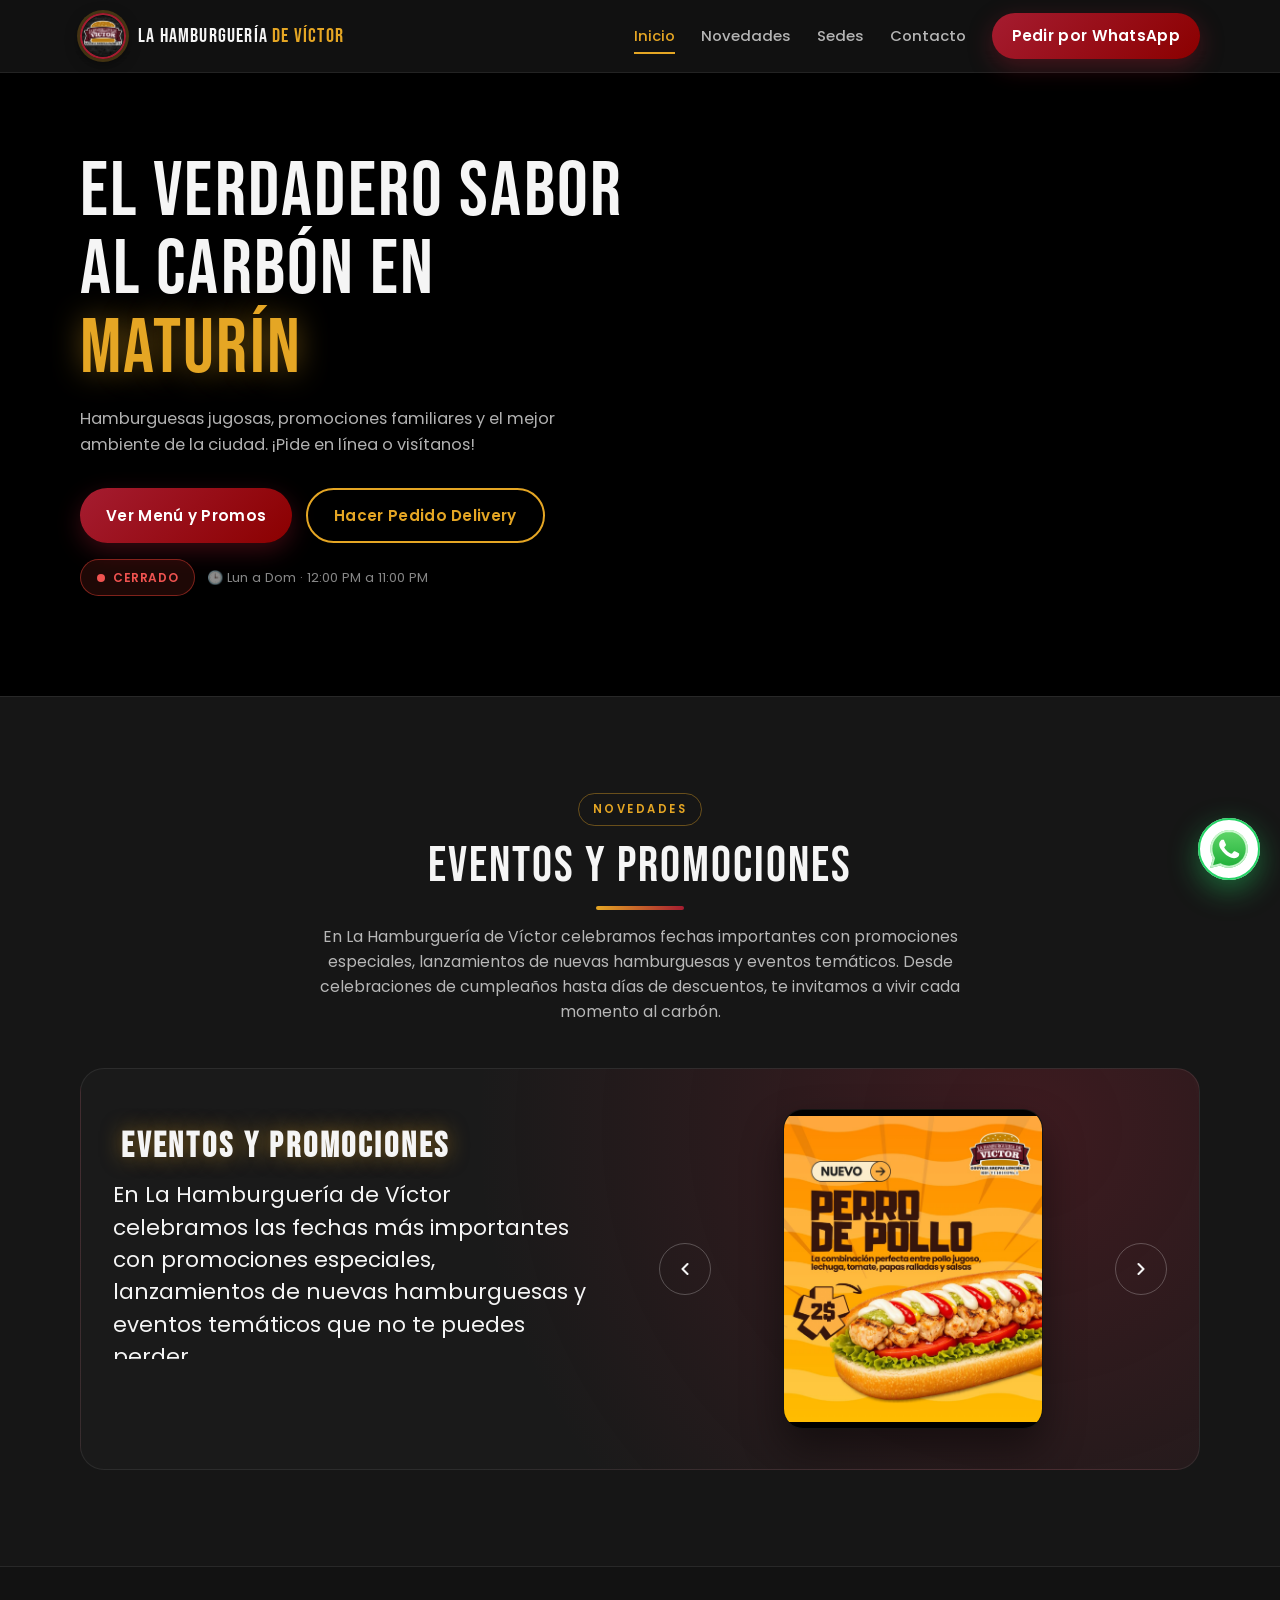
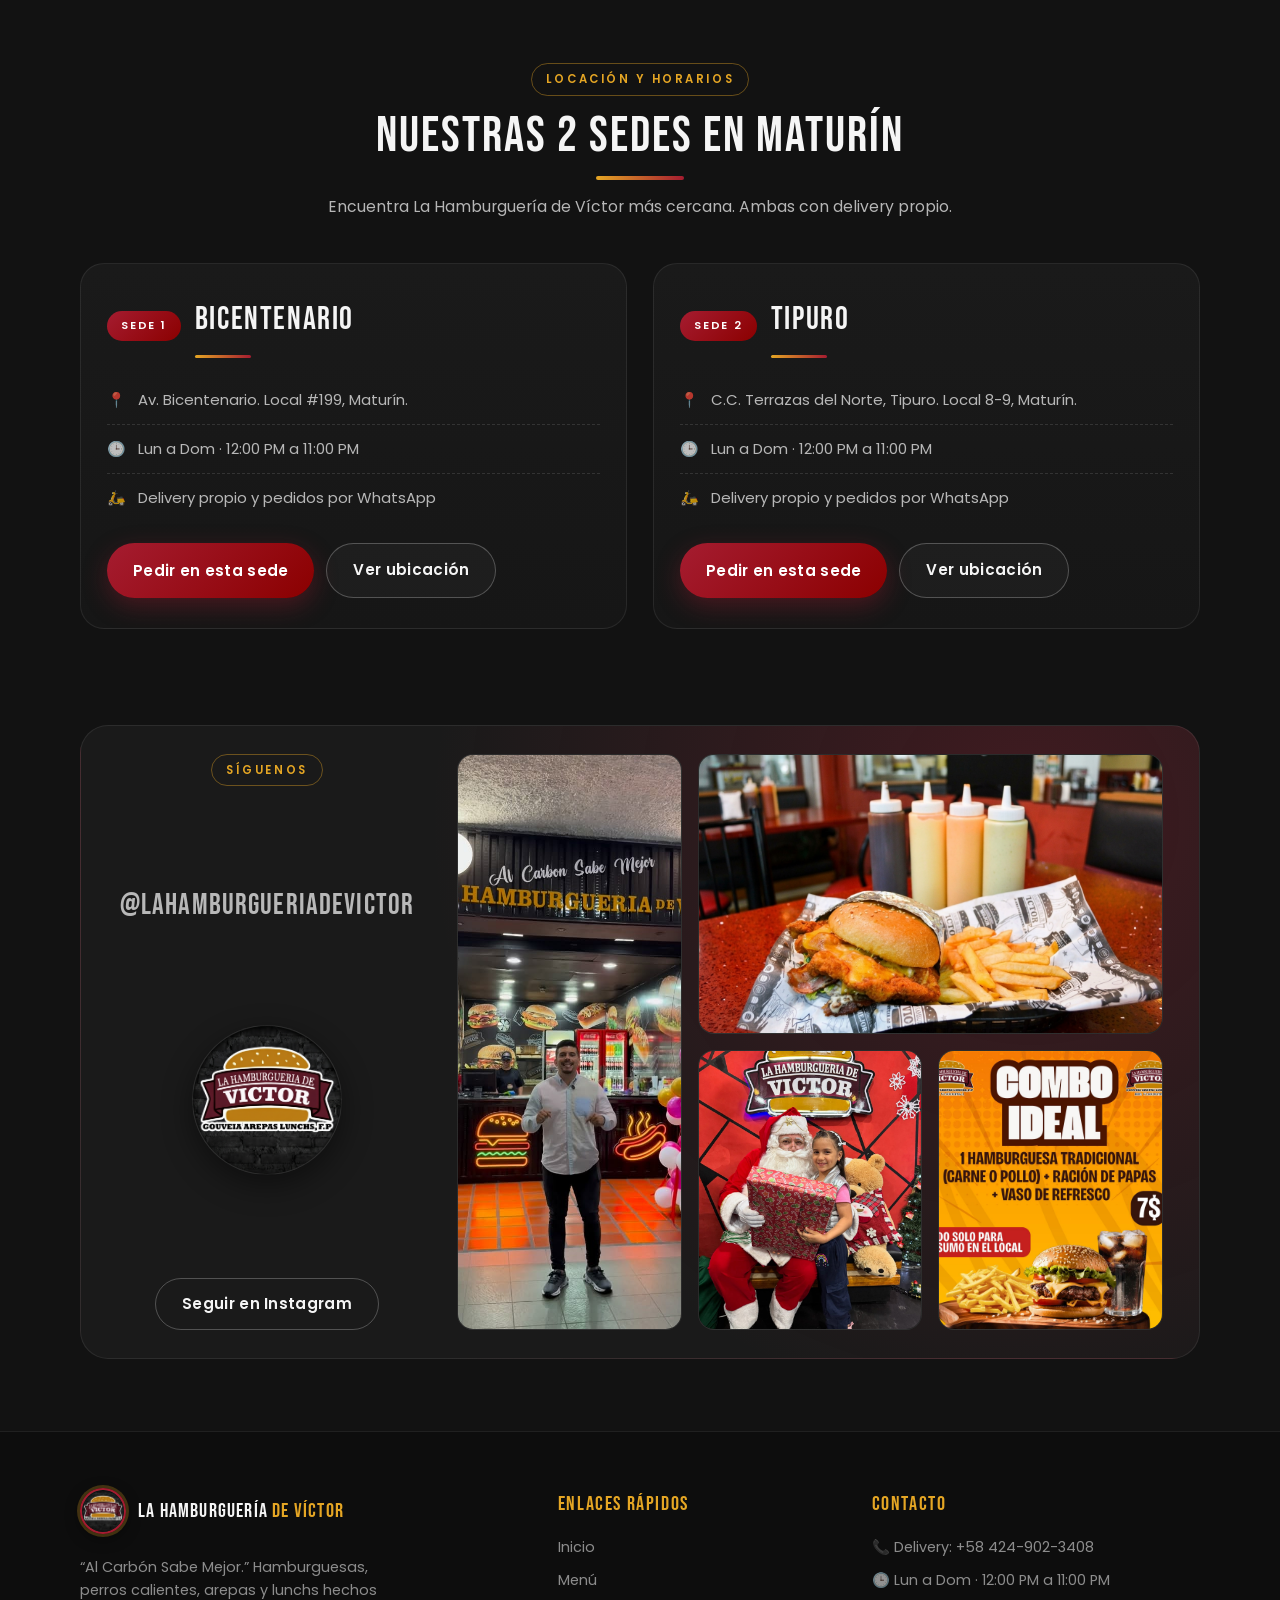
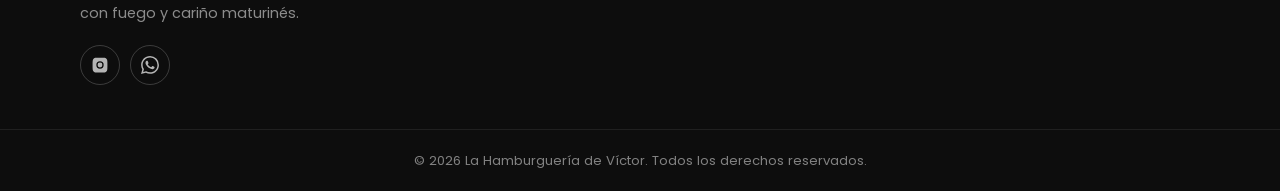
==== commit 10ca3c2a: "RACT" ====
--- a/index.html
+++ b/index.html
@@ -7,7 +7,7 @@
   <meta name="theme-color" content="#121212" />
   <link rel="icon" type="image/png" sizes="32x32" href="assets/favicon-32x32.png" />
   <link rel="apple-touch-icon" href="assets/logo_circular.png" />
-  <title>La Hamburguería de Víctor | Al Carbón Sabe Mejor — Maturín</title>
+  <title>La Hamburguería de Víctor</title>
 
   <!-- Tipografías: Display retro-diner + cuerpo legible -->
   <link rel="preconnect" href="https://fonts.googleapis.com" />
@@ -29,7 +29,6 @@
 
       <nav class="nav-menu" id="navMenu" aria-label="Navegación principal">
         <a href="#inicio"  class="nav-link active">Inicio</a>
-        <a href="menu.html"    class="nav-link">Menú</a>
         <a href="#novedades" class="nav-link">Novedades</a>
         <a href="#sedes"   class="nav-link">Sedes</a>
         <a href="#contacto" class="nav-link">Contacto</a>
@@ -79,13 +78,22 @@
           <p>En La Hamburguería de Víctor celebramos fechas importantes con promociones especiales, lanzamientos de nuevas hamburguesas y eventos temáticos. Desde celebraciones de cumpleaños hasta días de descuentos, te invitamos a vivir cada momento al carbón.</p>
         </header>
 
-        <div class="carousel-container" id="tCarousel" aria-roledescription="carrusel" aria-label="Novedades destacadas">
-          <div class="t-text">
+<div class="carousel-container" id="tCarousel" aria-roledescription="carrusel" aria-label="Novedades destacadas">
+  <h3 class="carousel-title">Eventos y Promociones</h3>
+            <div class="t-text">
             <div class="t-slide active">
               <p class="t-quote">En La Hamburguería de Víctor celebramos las fechas más importantes con promociones especiales, lanzamientos de nuevas hamburguesas y eventos temáticos que no te puedes perder.</p>
               <p class="t-quote">Síguenos las redes y entra al WhatsApp para enterarte en tiempo real de cada oferta, combo temporal o activación. Aquí cada mordida es una novedad.</p>
             </div>
-          </div>
+            <div class="t-slide">
+              <p class="t-quote">Desde 2023 hemos estado sirviendo las mejores hamburguesas al carbón de la región. Ven y prueba nuestros combos exclusivos.</p>
+              <p class="t-quote">Nuestra carne es 100% local, cocinada a la perfección y acompañada de los mejores ingredientes frescos de la zona.</p>
+            </div>
+            <div class="t-slide">
+              <p class="t-quote">El Día del Niño fue una celebración inolvidable con diversión, regalos y la mejor comida para toda la familia.</p>
+              <p class="t-quote">No te pierdas nuestras próximas promociones. Síguenos en redes y entérate antes que nadie de todo lo que tenemos preparado para ti.</p>
+            </div>
+        </div>
 
           <button class="t-nav t-prev" id="tPrev" type="button" aria-label="Novedad anterior">
             <svg viewBox="0 0 24 24" width="20" height="20" fill="none" stroke="currentColor" stroke-width="2.5" stroke-linecap="round" stroke-linejoin="round" aria-hidden="true"><path d="m15 18-6-6 6-6"/></svg>
@@ -93,7 +101,7 @@
 
           <div class="t-card">
             <div class="t-card-slide active"><img src="assets/perro_pollo.jpg" alt="Promoción perro con pollo" loading="lazy"></div>
-            <div class="t-card-slide"><img src="assets/perro_chorizo.jpg" alt="Promoción perro con chorizo" loading="lazy"></div>
+            <div class="t-card-slide"><img src="assets/perro_chorizo.jpg" alt="Promoción perro con chorizo" loading="lazy" style="object-position: center top; object-fit: cover;"></div>
             <div class="t-card-slide"><img src="assets/dia_del_niño.jpg" alt="Evento Día del Niño" loading="lazy"></div>
           </div>
 
@@ -153,10 +161,10 @@
       </div>
 
       <div class="gallery-grid" aria-hidden="true">
-        <div class="grid-item item-tall">🍔</div>
-        <div class="grid-item item-wide">🌭</div>
-        <div class="grid-item item-sq1">🎉</div>
-        <div class="grid-item item-sq2">🧀</div>
+        <div class="grid-item item-tall"><img src="assets/hamburgeriaCascada.jpg" alt="Hamburguería Cascada"></div>
+<div class="grid-item item-wide"><img src="assets/ImgH.jpg" alt="Hamburguería" style="width:100%;height:100%;object-fit:cover;aspect-ratio:2/1;"></div>
+         <div class="grid-item item-sq1"><img src="assets/Santa.jpg" alt="Santa" style="width:100%;height:100%;object-fit:cover;"></div>
+         <div class="grid-item item-sq2"><img src="assets/ComboH.jpg" alt="Combo Hamburguería" style="width:100%;height:100%;object-fit:cover;"></div>
       </div>
     </section>
   </main>
@@ -235,6 +243,12 @@
     </button>
   </div>
 
+  <!-- Lightbox -->
+  <div class="lightbox-overlay" id="lightbox" role="dialog" aria-modal="true" aria-label="Imagen en grande">
+    <button class="lightbox-close" id="lightboxClose" aria-label="Cerrar imagen">✕</button>
+    <img id="lightboxImg" src="" alt="">
+  </div>
+
   <script src="script.js"></script>
 </body>
 </html>
--- a/styles.css
+++ b/styles.css
@@ -1,7 +1,7 @@
 /* =========================================================
-   LA HAMBURGUERÍA DE VÍCTOR — styles.css
-   Urban Diner / Dark Mode Premium · Mobile-First
-   ========================================================= */
+    LA HAMBURGUERÍA DE VÍCTOR — styles.css
+    Urban Diner / Dark Mode Premium · Mobile-First
+    ========================================================= */
 
 /* ---------- 1. VARIABLES & RESET ---------- */
 :root {
@@ -323,12 +323,18 @@
 /* ---------- 7. NOVEDADES / CARRUSEL DESTACADO ---------- */
 .novedades { background: #161616; border-block: 1px solid var(--line); overflow-x: hidden; }
 .carousel-container {
+  position: relative;
   display: flex; align-items: center; justify-content: space-between; gap: 28px;
   background: radial-gradient(circle at 85% 15%, rgba(165,28,48,.25), transparent 55%), var(--carbon-2);
   border: 1px solid var(--line); border-radius: 24px; padding: 40px 32px;
-  overflow: visible;
-}
-.t-text { flex: 0 1 45%; position: relative; min-height: 180px; min-width: 0; }
+  overflow: hidden;
+}
+.carousel-title {
+  position: absolute; top: 50px; left: 40px; z-index: 2;
+  font-family: var(--font-display); font-size: 2.2rem; letter-spacing: .08em; color: var(--chalk);
+  text-shadow: 0 0 20px rgba(229, 166, 36, .5);
+}
+.t-text { flex: 0 1 45%; position: relative; min-height: 180px; min-width: 0; overflow: hidden; }
 .t-slide {
   position: absolute; inset: 0;
   opacity: 0; transform: translateY(14px);
@@ -353,14 +359,19 @@
 .t-nav:active { transform: scale(.95); }
 
 .t-card {
-  position: relative; flex: 0 0 auto; width: min(260px, 28vw); max-width: 280px; aspect-ratio: 9 / 16;
+  position: relative; flex: 0 0 auto; width: min(260px, 28vw); max-width: 280px; height: 320px;
   border-radius: 20px; border: 1px solid var(--line); overflow: hidden;
   background: #000; box-shadow: var(--shadow-card);
 }
-.t-card-slide { position: absolute; inset: 0; opacity: 0; transition: opacity .5s ease; }
+.t-card-slide { position: absolute; inset: 0; opacity: 0; transition: opacity .5s ease; pointer-events: none; }
+.t-card-slide.active { opacity: 1; pointer-events: auto; }
+.t-card-slide img, .t-card-slide video {
+  width: 100%; height: 100%; object-fit: contain; object-position: center;
+  display: block;
+}
 .t-card-slide.active { opacity: 1; }
 .t-card-slide img, .t-card-slide video {
-  width: 100%; height: 100%; object-fit: cover; object-position: center;
+  width: 100%; height: 100%; object-fit: contain; object-position: center;
   display: block;
 }
 
@@ -401,7 +412,10 @@
   margin-bottom: 72px;
   display: flex; justify-content: space-between; align-items: stretch; gap: 40px;
   background: radial-gradient(circle at 85% 15%, rgba(165,28,48,.28), transparent 55%), var(--carbon-2);
-  border: 1px solid var(--line); border-radius: var(--radius-xl); padding: 48px 36px;
+  border: 1px solid var(--line); border-radius: var(--radius-xl); padding: 28px 36px;
+}
+section.instagram-bento .gallery-grid {
+  min-height: 260px;
 }
 .profile-card {
   flex: 0 0 300px;
@@ -454,6 +468,7 @@
 }
 .grid-item:hover { transform: scale(1.02); border-color: rgba(229,166,36,.5); }
 .item-tall { grid-row: 1 / 3; grid-column: 1 / 2; font-size: 64px; }
+.item-tall img { width: 100%; height: 100%; object-fit: cover; }
 .item-wide { grid-column: 2 / 4; grid-row: 1 / 2; font-size: 54px; }
 .item-sq1  { grid-column: 2 / 3; grid-row: 2 / 3; }
 .item-sq2  { grid-column: 3 / 4; grid-row: 2 / 3; }
@@ -626,4 +641,31 @@
   html { scroll-behavior: auto; }
   *, *::before, *::after { animation-duration: .01ms !important; animation-iteration-count: 1 !important; transition-duration: .01ms !important; }
   .reveal { opacity: 1; transform: none; }
-}+}
+
+/* ---------- Lightbox ---------- */
+.lightbox-overlay {
+  display: none;
+  position: fixed;
+  inset: 0;
+  z-index: 9999;
+  background: rgba(0, 0, 0, .9);
+  place-items: center;
+}
+.lightbox-overlay.open { display: grid; }
+.lightbox-overlay img {
+  max-width: 90vw;
+  max-height: 90vh;
+  border-radius: var(--radius-md);
+  object-fit: contain;
+}
+.lightbox-overlay .lightbox-close {
+  position: absolute;
+  top: 20px; right: 20px;
+  background: none;
+  border: none;
+  color: #fff;
+  font-size: 32px;
+  cursor: pointer;
+  z-index: 10000;
+}
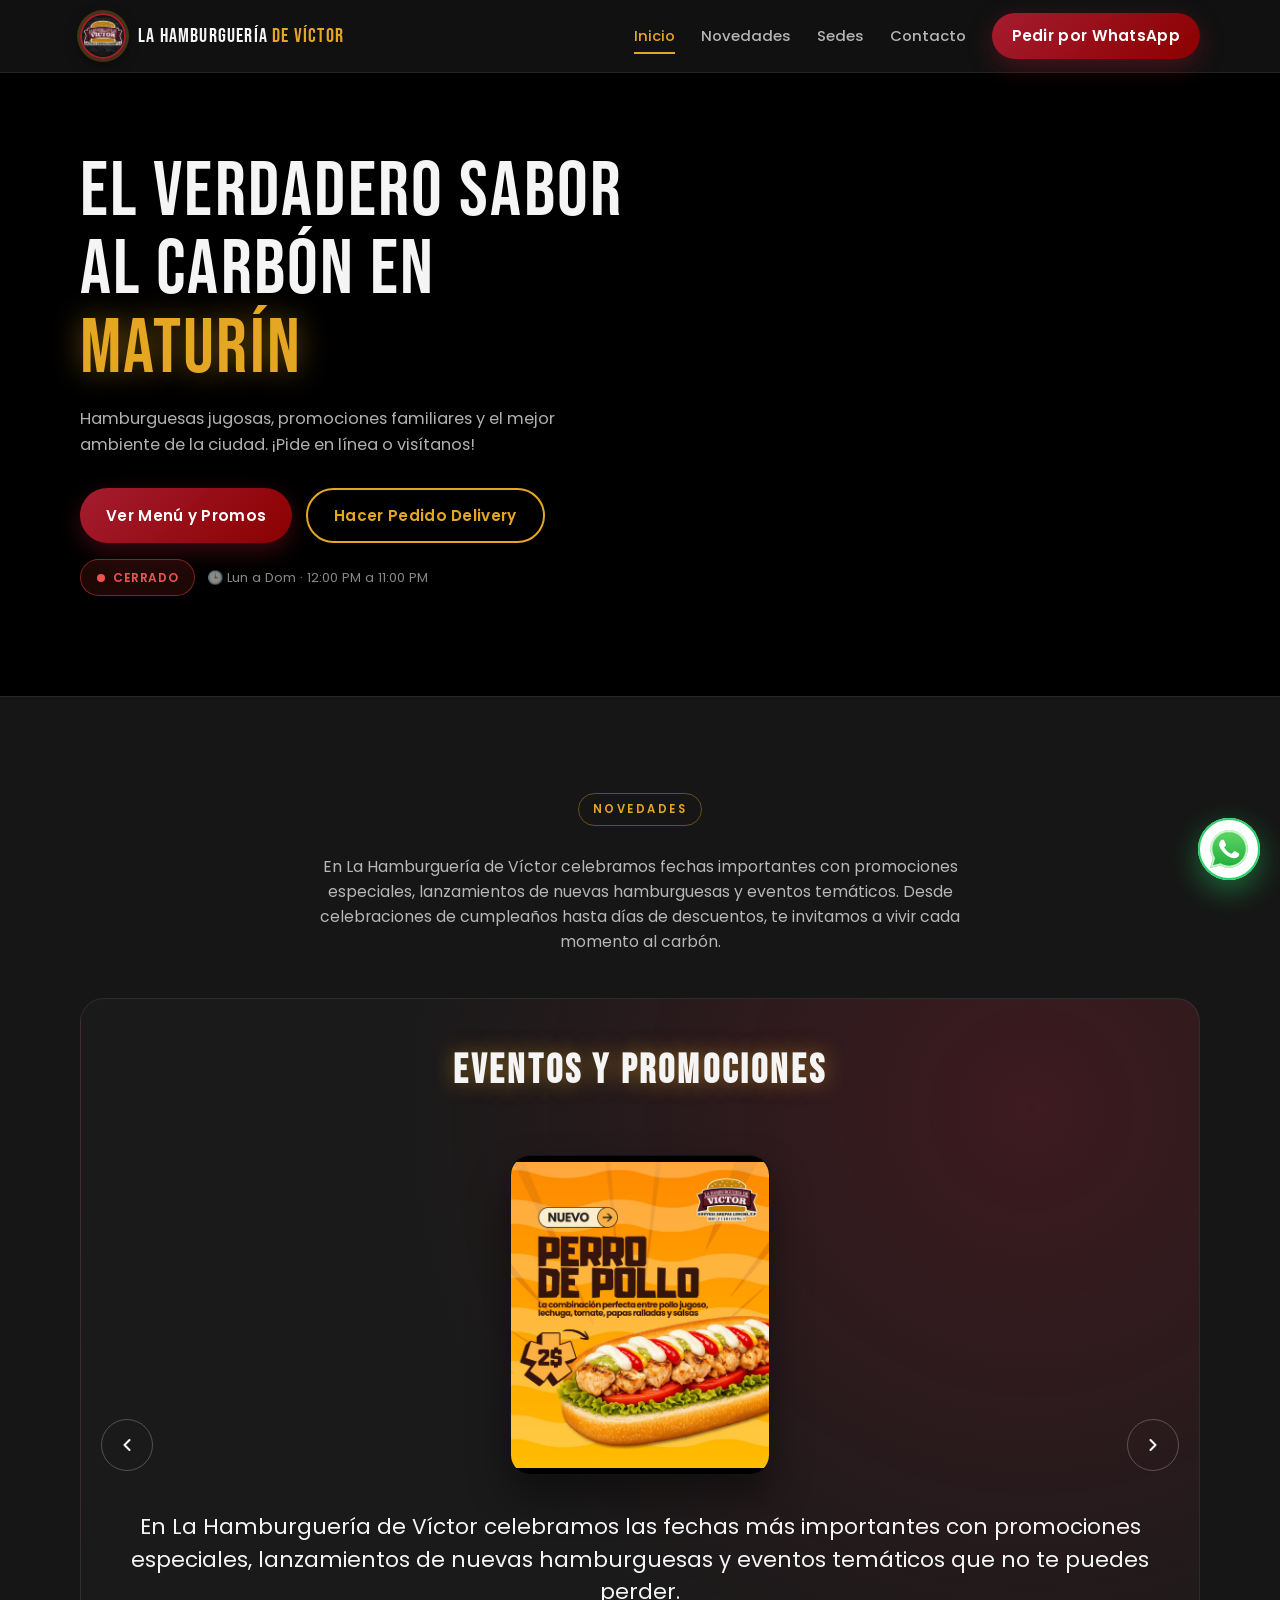
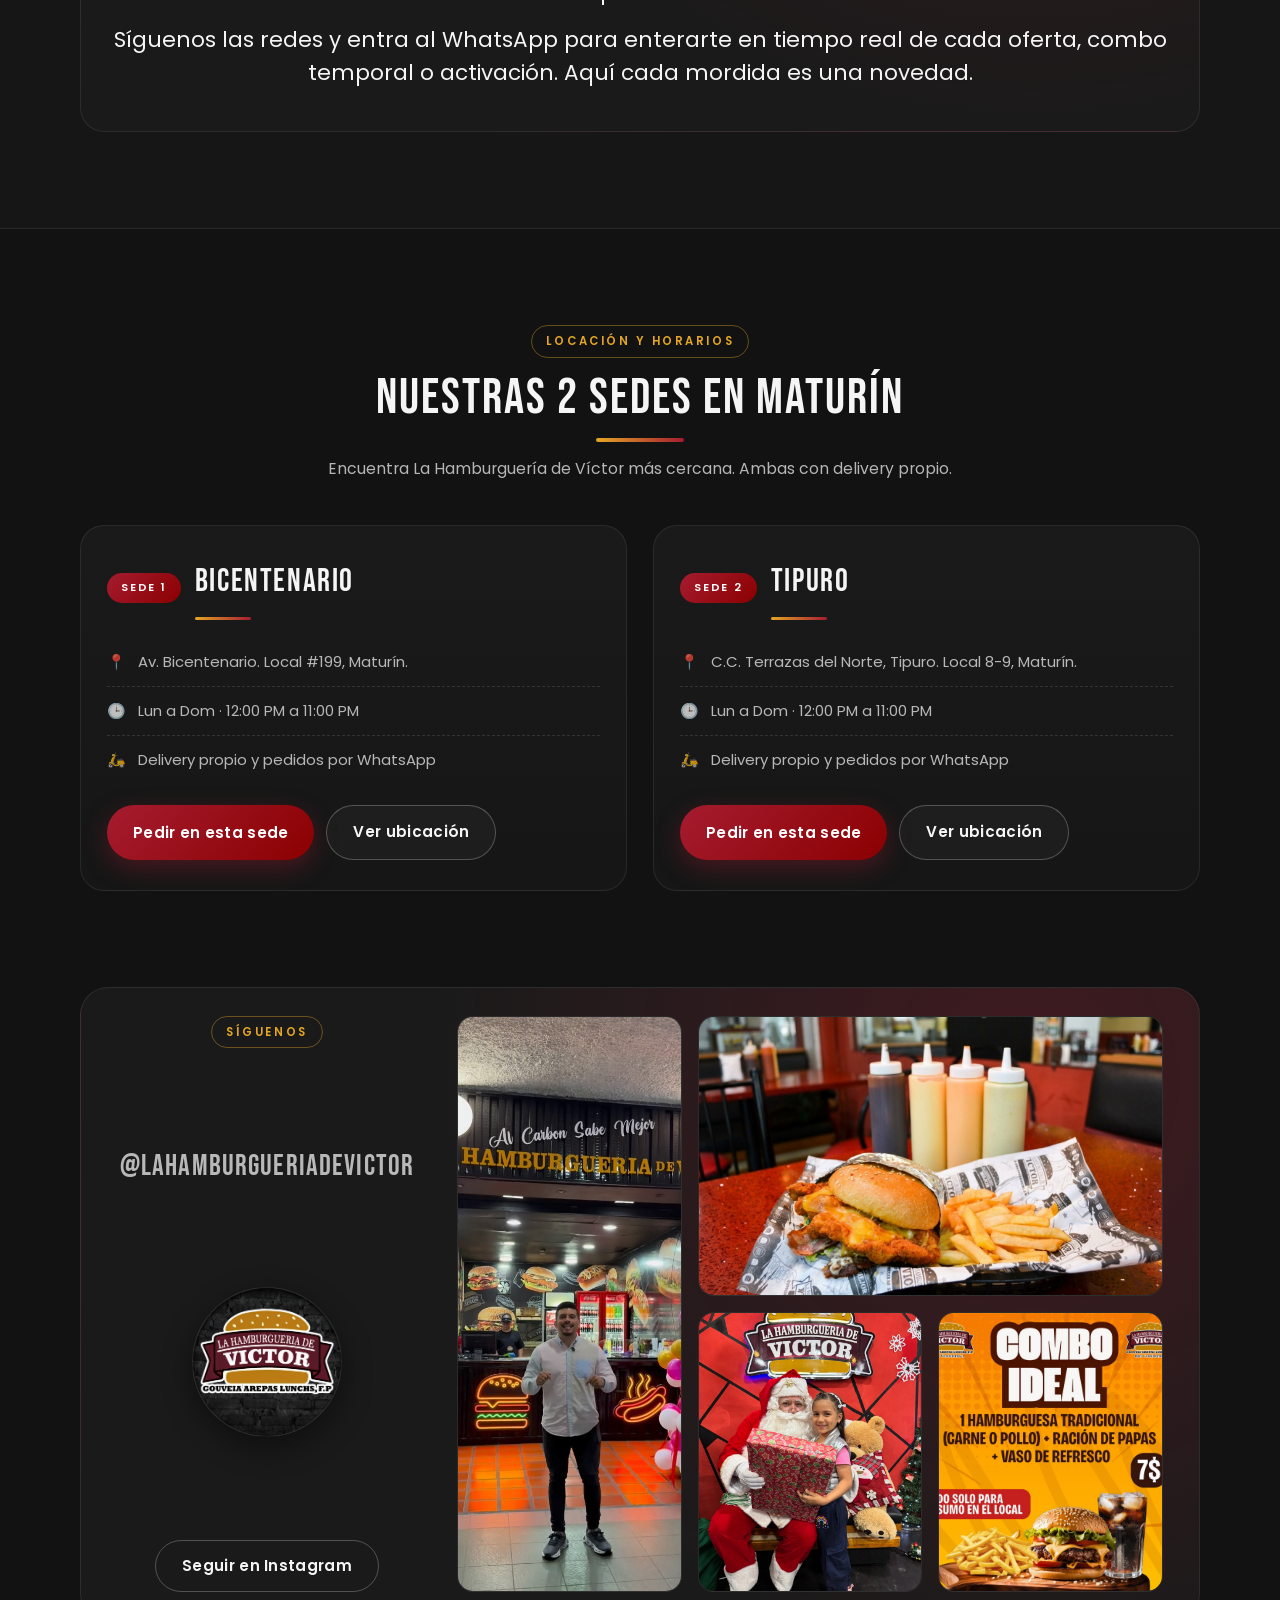
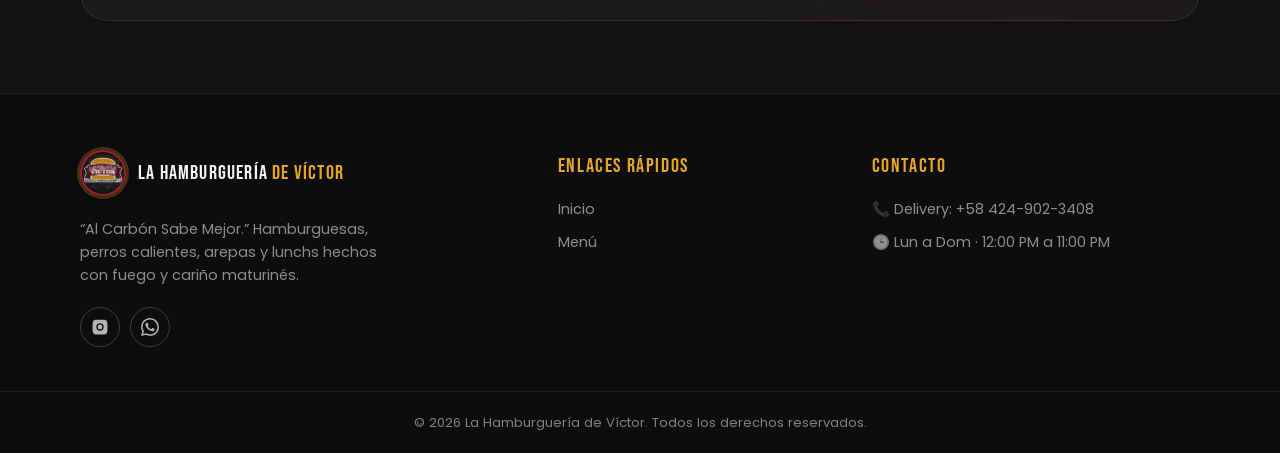
==== commit b5989c0b: "Update events and promotions section layout - Modified index.html to remove duplicate "Eventos y Pro" ====
--- a/index.html
+++ b/index.html
@@ -74,27 +74,12 @@
       <div class="container">
         <header class="section-head reveal">
           <span class="kicker">Novedades</span>
-          <h2>Eventos y Promociones</h2>
           <p>En La Hamburguería de Víctor celebramos fechas importantes con promociones especiales, lanzamientos de nuevas hamburguesas y eventos temáticos. Desde celebraciones de cumpleaños hasta días de descuentos, te invitamos a vivir cada momento al carbón.</p>
         </header>
 
 <div class="carousel-container" id="tCarousel" aria-roledescription="carrusel" aria-label="Novedades destacadas">
-  <h3 class="carousel-title">Eventos y Promociones</h3>
-            <div class="t-text">
-            <div class="t-slide active">
-              <p class="t-quote">En La Hamburguería de Víctor celebramos las fechas más importantes con promociones especiales, lanzamientos de nuevas hamburguesas y eventos temáticos que no te puedes perder.</p>
-              <p class="t-quote">Síguenos las redes y entra al WhatsApp para enterarte en tiempo real de cada oferta, combo temporal o activación. Aquí cada mordida es una novedad.</p>
-            </div>
-            <div class="t-slide">
-              <p class="t-quote">Desde 2023 hemos estado sirviendo las mejores hamburguesas al carbón de la región. Ven y prueba nuestros combos exclusivos.</p>
-              <p class="t-quote">Nuestra carne es 100% local, cocinada a la perfección y acompañada de los mejores ingredientes frescos de la zona.</p>
-            </div>
-            <div class="t-slide">
-              <p class="t-quote">El Día del Niño fue una celebración inolvidable con diversión, regalos y la mejor comida para toda la familia.</p>
-              <p class="t-quote">No te pierdas nuestras próximas promociones. Síguenos en redes y entérate antes que nadie de todo lo que tenemos preparado para ti.</p>
-            </div>
-        </div>
-
+          <h3 class="carousel-title">Eventos y Promociones</h3>
+          
           <button class="t-nav t-prev" id="tPrev" type="button" aria-label="Novedad anterior">
             <svg viewBox="0 0 24 24" width="20" height="20" fill="none" stroke="currentColor" stroke-width="2.5" stroke-linecap="round" stroke-linejoin="round" aria-hidden="true"><path d="m15 18-6-6 6-6"/></svg>
           </button>
@@ -108,6 +93,21 @@
           <button class="t-nav t-next" id="tNext" type="button" aria-label="Novedad siguiente">
             <svg viewBox="0 0 24 24" width="20" height="20" fill="none" stroke="currentColor" stroke-width="2.5" stroke-linecap="round" stroke-linejoin="round" aria-hidden="true"><path d="m9 18 6-6-6-6"/></svg>
           </button>
+
+          <div class="t-text">
+            <div class="t-slide active">
+              <p class="t-quote">En La Hamburguería de Víctor celebramos las fechas más importantes con promociones especiales, lanzamientos de nuevas hamburguesas y eventos temáticos que no te puedes perder.</p>
+              <p class="t-quote">Síguenos las redes y entra al WhatsApp para enterarte en tiempo real de cada oferta, combo temporal o activación. Aquí cada mordida es una novedad.</p>
+            </div>
+            <div class="t-slide">
+              <p class="t-quote">Desde 2023 hemos estado sirviendo las mejores hamburguesas al carbón de la región. Ven y prueba nuestros combos exclusivos.</p>
+              <p class="t-quote">Nuestra carne es 100% local, cocinada a la perfección y acompañada de los mejores ingredientes frescos de la zona.</p>
+            </div>
+            <div class="t-slide">
+              <p class="t-quote">El Día del Niño fue una celebración inolvidable con diversión, regalos y la mejor comida para toda la familia.</p>
+              <p class="t-quote">No te pierdas nuestras próximas promociones. Síguenos en redes y entérate antes que nadie de todo lo que tenemos preparado para ti.</p>
+            </div>
+        </div>
         </div>
       </div>
     </section>
--- a/styles.css
+++ b/styles.css
@@ -324,17 +324,17 @@
 .novedades { background: #161616; border-block: 1px solid var(--line); overflow-x: hidden; }
 .carousel-container {
   position: relative;
-  display: flex; align-items: center; justify-content: space-between; gap: 28px;
+  display: flex; flex-direction: column; align-items: center; gap: 28px;
   background: radial-gradient(circle at 85% 15%, rgba(165,28,48,.25), transparent 55%), var(--carbon-2);
   border: 1px solid var(--line); border-radius: 24px; padding: 40px 32px;
   overflow: hidden;
 }
 .carousel-title {
-  position: absolute; top: 50px; left: 40px; z-index: 2;
-  font-family: var(--font-display); font-size: 2.2rem; letter-spacing: .08em; color: var(--chalk);
+  font-family: var(--font-display); font-size: clamp(1.8rem, 4vw, 2.5rem); letter-spacing: .08em; color: var(--chalk);
   text-shadow: 0 0 20px rgba(229, 166, 36, .5);
-}
-.t-text { flex: 0 1 45%; position: relative; min-height: 180px; min-width: 0; overflow: hidden; }
+  margin-bottom: 16px; text-align: center;
+}
+.t-text { position: relative; min-height: 180px; min-width: 0; overflow: hidden; text-align: center; width: 100%; }
 .t-slide {
   position: absolute; inset: 0;
   opacity: 0; transform: translateY(14px);
@@ -350,18 +350,22 @@
 .t-author strong { color: var(--mustard); font-weight: 600; }
 
 .t-nav {
-  flex: 0 0 auto; width: 52px; height: 52px; min-width: 52px; border-radius: 50%;
+  position: absolute; top: calc(50% + 80px); transform: translateY(-50%);
+  width: 52px; height: 52px; min-width: 52px; border-radius: 50%;
   display: grid; place-items: center; cursor: pointer;
   background: transparent; border: 1px solid rgba(245, 245, 245, .25); color: var(--chalk);
   transition: background .25s ease, border-color .25s ease, color .25s ease, transform .25s ease;
 }
+.t-prev { left: 20px; }
+.t-next { right: 20px; }
 .t-nav:hover { background: var(--wine-2); border-color: var(--wine-2); color: #fff; transform: scale(1.08); }
 .t-nav:active { transform: scale(.95); }
 
 .t-card {
-  position: relative; flex: 0 0 auto; width: min(260px, 28vw); max-width: 280px; height: 320px;
+  position: relative; width: min(260px, 80vw); max-width: 280px; height: 320px;
   border-radius: 20px; border: 1px solid var(--line); overflow: hidden;
   background: #000; box-shadow: var(--shadow-card);
+  margin: 8px 0;
 }
 .t-card-slide { position: absolute; inset: 0; opacity: 0; transition: opacity .5s ease; pointer-events: none; }
 .t-card-slide.active { opacity: 1; pointer-events: auto; }
@@ -626,11 +630,11 @@
   .gallery-grid .grid-item { grid-column: auto; grid-row: auto; min-height: 150px; }
 
   .carousel-container {
-    display: grid; grid-template-columns: 1fr 1fr;
-    grid-template-areas: "text text" "card card" "prev next";
+    display: grid; grid-template-columns: 1fr auto 1fr;
+    grid-template-areas: "prev card next" ". text .";
     gap: 26px; padding: 32px 22px;
   }
-  .t-text { grid-area: text; flex: none; min-height: 230px; }
+  .t-text { grid-area: text; flex: none; min-height: 230px; text-align: center; }
   .t-card { grid-area: card; justify-self: center; max-width: 90%; }
   .t-prev { grid-area: prev; justify-self: center; }
   .t-next { grid-area: next; justify-self: center; }
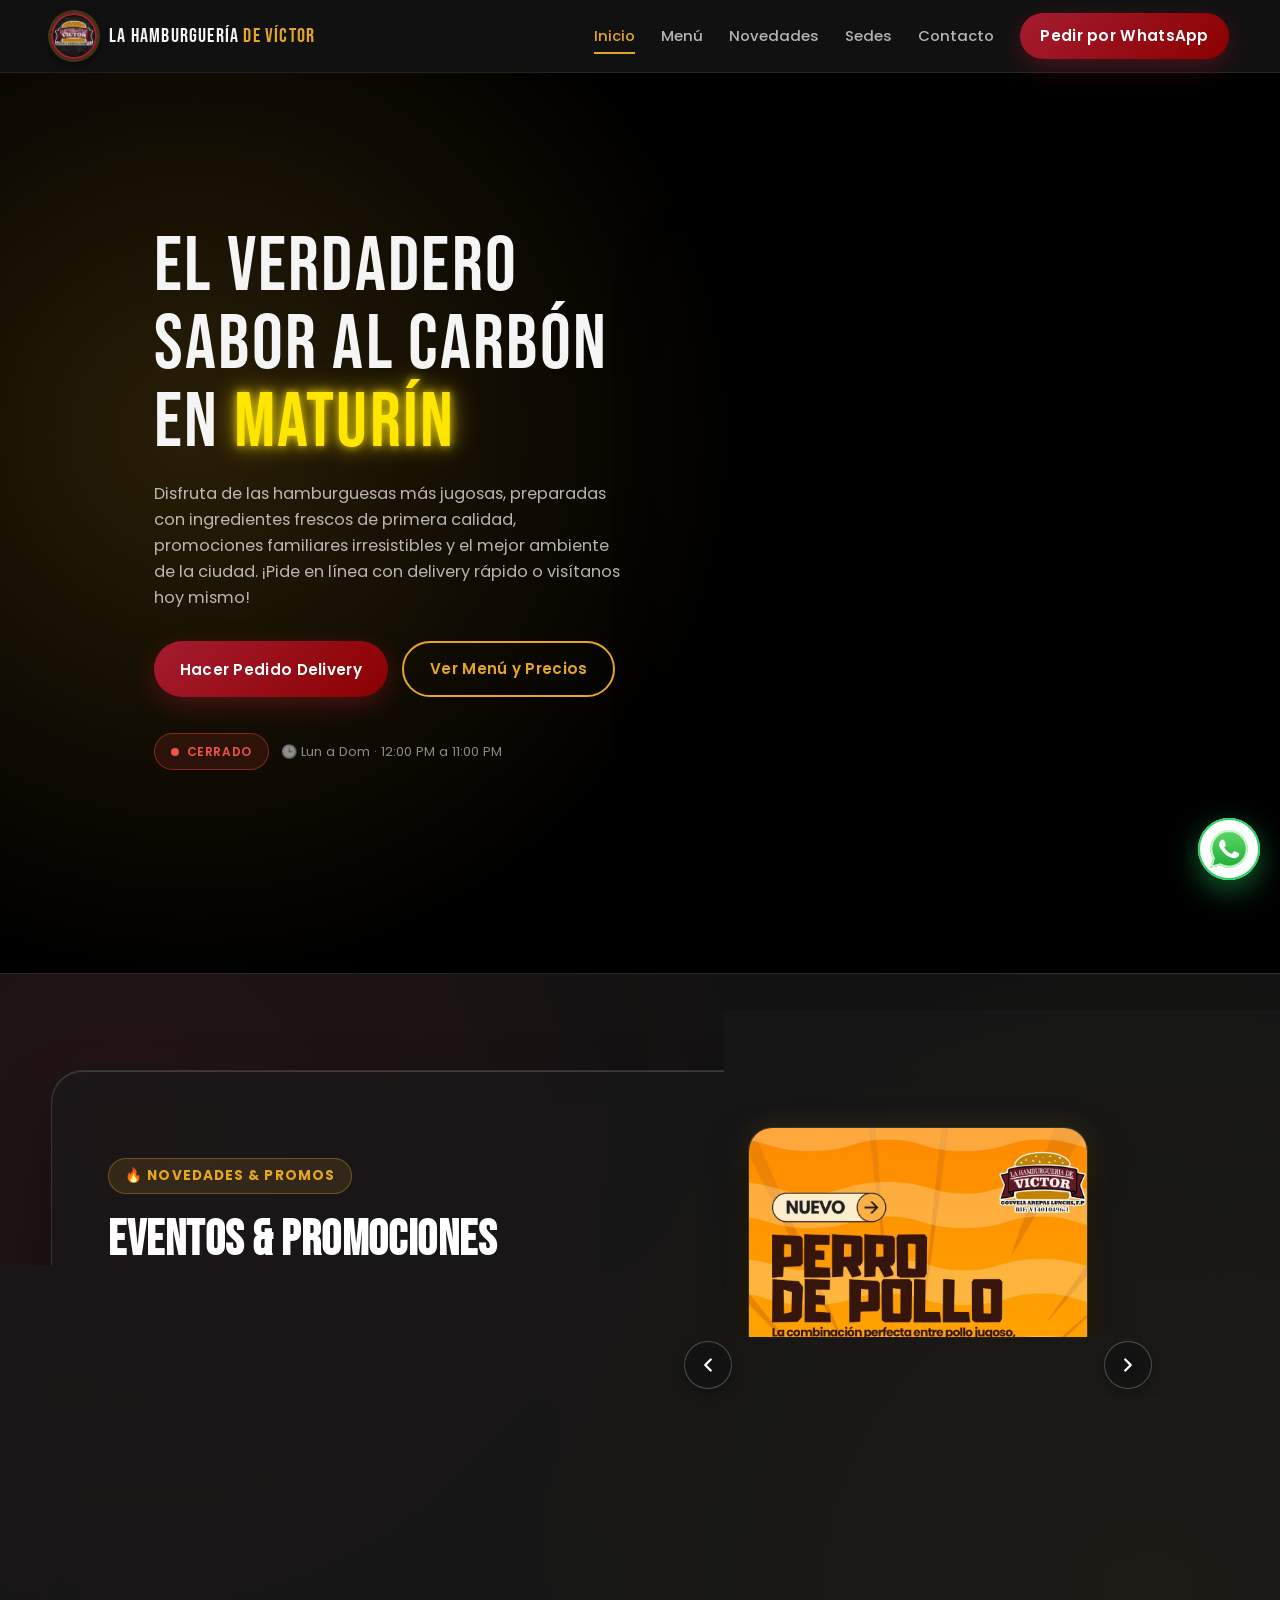
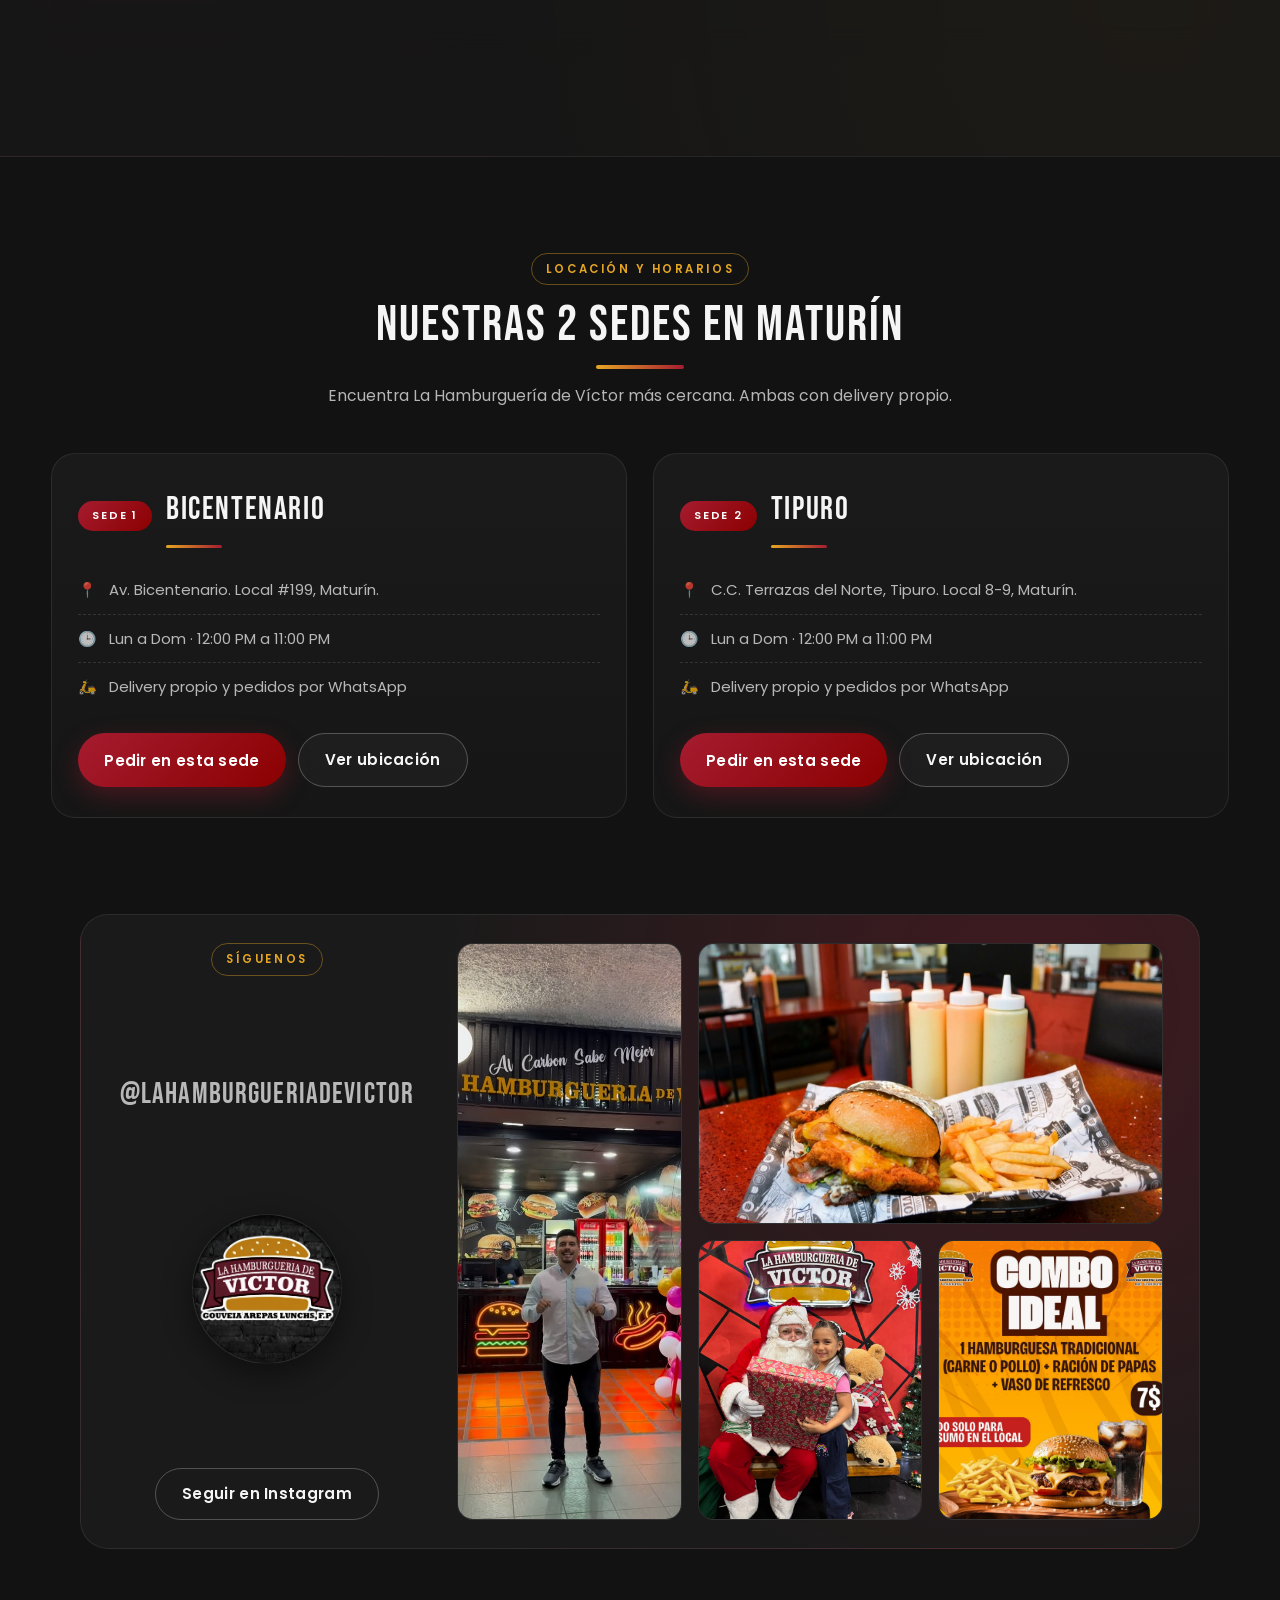
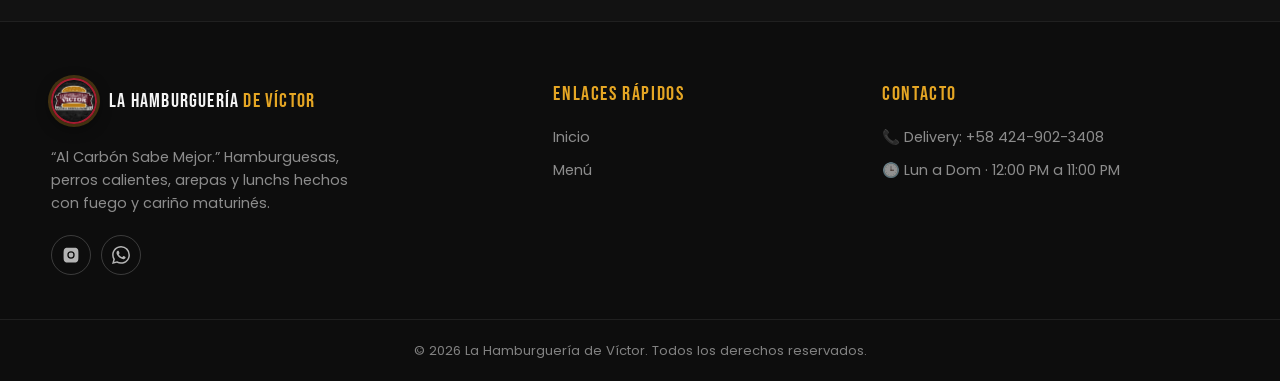
==== commit daef4a44: "Rediseñar sección de Novedades y añadir enlace Menú al nav principal" ====
--- a/index.html
+++ b/index.html
@@ -29,6 +29,7 @@
 
       <nav class="nav-menu" id="navMenu" aria-label="Navegación principal">
         <a href="#inicio"  class="nav-link active">Inicio</a>
+        <a href="menu.html" class="nav-link">Menú</a>
         <a href="#novedades" class="nav-link">Novedades</a>
         <a href="#sedes"   class="nav-link">Sedes</a>
         <a href="#contacto" class="nav-link">Contacto</a>
@@ -48,10 +49,10 @@
       <div class="container hero-grid">
         <div class="hero-copy reveal visible">
           <h1>El Verdadero Sabor al Carbón en <span class="accent">Maturín</span></h1>
-          <p class="hero-sub">Hamburguesas jugosas, promociones familiares y el mejor ambiente de la ciudad. ¡Pide en línea o visítanos!</p>
+          <p class="hero-sub">Disfruta de las hamburguesas más jugosas, preparadas con ingredientes frescos de primera calidad, promociones familiares irresistibles y el mejor ambiente de la ciudad. ¡Pide en línea con delivery rápido o visítanos hoy mismo!</p>
           <div class="hero-ctas">
-            <a href="menu.html" class="btn btn-primary">Ver Menú y Promos</a>
-            <button type="button" class="btn btn-secondary" id="heroDelivery">Hacer Pedido Delivery</button>
+            <button type="button" class="btn btn-primary" id="heroDelivery">Hacer Pedido Delivery</button>
+            <a href="menu.html" class="btn btn-secondary">Ver Menú y Precios</a>
           </div>
           <p class="hero-micro">
             <span class="status-indicator" id="heroStatus" role="status">
@@ -72,42 +73,61 @@
     <!-- ============ SECTION 2: NOVEDADES / CARRUSEL DESTACADO ============ -->
     <section class="section novedades" id="novedades">
       <div class="container">
-        <header class="section-head reveal">
-          <span class="kicker">Novedades</span>
-          <p>En La Hamburguería de Víctor celebramos fechas importantes con promociones especiales, lanzamientos de nuevas hamburguesas y eventos temáticos. Desde celebraciones de cumpleaños hasta días de descuentos, te invitamos a vivir cada momento al carbón.</p>
-        </header>
-
-<div class="carousel-container" id="tCarousel" aria-roledescription="carrusel" aria-label="Novedades destacadas">
-          <h3 class="carousel-title">Eventos y Promociones</h3>
+        <div class="novedades-card reveal" id="tCarousel" aria-roledescription="carrusel" aria-label="Novedades destacadas">
+          <div class="novedades-glow-bg" aria-hidden="true"></div>
           
-          <button class="t-nav t-prev" id="tPrev" type="button" aria-label="Novedad anterior">
-            <svg viewBox="0 0 24 24" width="20" height="20" fill="none" stroke="currentColor" stroke-width="2.5" stroke-linecap="round" stroke-linejoin="round" aria-hidden="true"><path d="m15 18-6-6 6-6"/></svg>
-          </button>
-
-          <div class="t-card">
-            <div class="t-card-slide active"><img src="assets/perro_pollo.jpg" alt="Promoción perro con pollo" loading="lazy"></div>
-            <div class="t-card-slide"><img src="assets/perro_chorizo.jpg" alt="Promoción perro con chorizo" loading="lazy" style="object-position: center top; object-fit: cover;"></div>
-            <div class="t-card-slide"><img src="assets/dia_del_niño.jpg" alt="Evento Día del Niño" loading="lazy"></div>
+          <div class="carousel-left">
+            <span class="novedades-badge">🔥 Novedades & Promos</span>
+            <h2 class="carousel-title">Eventos & Promociones <span class="text-gradient">Especiales</span></h2>
+            <p class="carousel-static-text">En La Hamburguería de Víctor celebramos fechas importantes con promociones especiales, lanzamientos exclusivos y eventos temáticos. ¡No te pierdas de nuestras mejores combinaciones al carbón!</p>
+            <div class="novedades-actions">
+              <a href="#menu" class="btn btn-primary">Ver Menú Completo</a>
+            </div>
           </div>
 
-          <button class="t-nav t-next" id="tNext" type="button" aria-label="Novedad siguiente">
-            <svg viewBox="0 0 24 24" width="20" height="20" fill="none" stroke="currentColor" stroke-width="2.5" stroke-linecap="round" stroke-linejoin="round" aria-hidden="true"><path d="m9 18 6-6-6-6"/></svg>
-          </button>
-
-          <div class="t-text">
-            <div class="t-slide active">
-              <p class="t-quote">En La Hamburguería de Víctor celebramos las fechas más importantes con promociones especiales, lanzamientos de nuevas hamburguesas y eventos temáticos que no te puedes perder.</p>
-              <p class="t-quote">Síguenos las redes y entra al WhatsApp para enterarte en tiempo real de cada oferta, combo temporal o activación. Aquí cada mordida es una novedad.</p>
-            </div>
-            <div class="t-slide">
-              <p class="t-quote">Desde 2023 hemos estado sirviendo las mejores hamburguesas al carbón de la región. Ven y prueba nuestros combos exclusivos.</p>
-              <p class="t-quote">Nuestra carne es 100% local, cocinada a la perfección y acompañada de los mejores ingredientes frescos de la zona.</p>
-            </div>
-            <div class="t-slide">
-              <p class="t-quote">El Día del Niño fue una celebración inolvidable con diversión, regalos y la mejor comida para toda la familia.</p>
-              <p class="t-quote">No te pierdas nuestras próximas promociones. Síguenos en redes y entérate antes que nadie de todo lo que tenemos preparado para ti.</p>
-            </div>
-        </div>
+          <div class="carousel-right">
+            <div class="t-card-wrapper">
+              <button class="t-nav t-prev" id="tPrev" type="button" aria-label="Novedad anterior">
+                <svg viewBox="0 0 24 24" width="22" height="22" fill="none" stroke="currentColor" stroke-width="2.5" stroke-linecap="round" stroke-linejoin="round" aria-hidden="true"><path d="m15 18-6-6 6-6"/></svg>
+              </button>
+
+              <div class="t-card-container">
+                <div class="t-card">
+                  <div class="t-card-slide active" data-index="0">
+                    <img src="assets/perro_pollo.jpg" alt="Promoción perro con pollo" loading="lazy">
+                    <div class="slide-overlay">
+                      <span class="slide-tag">Promoción Especial</span>
+                      <h3 class="slide-title">Perro Caliente con Pollo</h3>
+                    </div>
+                  </div>
+                  <div class="t-card-slide" data-index="1">
+                    <img src="assets/perro_chorizo.jpg" alt="Promoción perro con chorizo" loading="lazy" style="object-position: center top; object-fit: cover;">
+                    <div class="slide-overlay">
+                      <span class="slide-tag">Combo Especial</span>
+                      <h3 class="slide-title">Perro con Chorizo Ahumado</h3>
+                    </div>
+                  </div>
+                  <div class="t-card-slide" data-index="2">
+                    <img src="assets/dia_del_niño.jpg" alt="Evento Día del Niño" loading="lazy">
+                    <div class="slide-overlay">
+                      <span class="slide-tag">Evento Temático</span>
+                      <h3 class="slide-title">Especial Día del Niño</h3>
+                    </div>
+                  </div>
+                </div>
+
+                <div class="carousel-dots" id="carouselDots">
+                  <button class="dot active" data-slide="0" aria-label="Ir a novedad 1"></button>
+                  <button class="dot" data-slide="1" aria-label="Ir a novedad 2"></button>
+                  <button class="dot" data-slide="2" aria-label="Ir a novedad 3"></button>
+                </div>
+              </div>
+
+              <button class="t-nav t-next" id="tNext" type="button" aria-label="Novedad siguiente">
+                <svg viewBox="0 0 24 24" width="22" height="22" fill="none" stroke="currentColor" stroke-width="2.5" stroke-linecap="round" stroke-linejoin="round" aria-hidden="true"><path d="m9 18 6-6-6-6"/></svg>
+              </button>
+            </div>
+          </div>
         </div>
       </div>
     </section>
--- a/styles.css
+++ b/styles.css
@@ -64,7 +64,7 @@
 }
 .skip-link:focus { left: 0; }
 
-.container { width: min(1120px, 92%); margin-inline: auto; }
+.container { width: min(1320px, 92%); margin-inline: auto; }
 
 .section { padding: 72px 0; scroll-margin-top: calc(var(--nav-h) + 20px); }
 
@@ -171,13 +171,46 @@
 /* ---------- 5. HERO ---------- */
 .hero {
   position: relative;
-  padding: 56px 0 76px;
+  min-height: 100vh;
+  min-height: 100svh;
+  display: flex;
+  align-items: center;
+  padding: clamp(60px, 8vh, 100px) 0 40px;
   overflow: hidden;
   scroll-margin-top: var(--nav-h);
   background: #000;
 }
-
-.hero-grid { display: grid; grid-template-columns: 1fr; gap: 40px; align-items: stretch; position: relative; z-index: 2; }
+.hero::before {
+  content: '';
+  position: absolute;
+  inset: 0;
+  background: radial-gradient(circle at 15% 40%, rgba(229, 166, 36, 0.18), transparent 45%);
+  pointer-events: none;
+  z-index: 1;
+  animation: heroGlowPulse 7s ease-in-out infinite alternate;
+}
+@keyframes heroGlowPulse {
+  0% { opacity: 0.3; transform: scale(1); }
+  50% { opacity: 0.75; transform: scale(1.05); }
+  100% { opacity: 0.4; transform: scale(1); }
+}
+
+.hero-grid { display: grid; grid-template-columns: 1fr; gap: 40px; align-items: center; position: relative; z-index: 2; width: 100%; min-height: calc(100vh - var(--nav-h) - 40px); min-height: calc(100svh - var(--nav-h) - 40px); }
+
+.hero-copy {
+  background: transparent;
+  backdrop-filter: none;
+  -webkit-backdrop-filter: none;
+  border: none;
+  border-radius: 0;
+  padding: 0 0 20px clamp(5.5rem, 12vw, 11rem);
+  box-shadow: none;
+  position: relative;
+  margin-top: -100px;
+}
+.hero-copy::before {
+  display: none;
+}
 
 .hero h1 {
   font-family: var(--font-display); font-weight: 400;
@@ -185,8 +218,11 @@
   line-height: 1.02; letter-spacing: .03em;
 }
 .hero h1 .accent {
-  color: var(--mustard);
-  text-shadow: 0 0 30px rgba(229, 166, 36, .45);
+  color: #FFE600;
+  text-shadow:
+    0 0 8px rgba(255, 230, 0, 0.8),
+    0 0 20px rgba(255, 230, 0, 0.5),
+    0 0 35px rgba(255, 230, 0, 0.3);
 }
 .hero-sub { color: var(--txt-muted); margin-top: 18px; max-width: 52ch; font-size: 1.02rem; }
 .hero-ctas { display: flex; flex-wrap: wrap; gap: 14px; margin-top: 30px; }
@@ -194,7 +230,7 @@
 /* --- Indicador Abierto / Cerrado en vivo --- */
 .hero-micro {
   display: inline-flex; align-items: center; flex-wrap: wrap; gap: 12px;
-  margin-top: 16px;
+  margin-top: 36px;
 }
 .hero-schedule { font-size: .82rem; color: var(--txt-soft); }
 .status-indicator {
@@ -243,20 +279,25 @@
 .hero-visual {
   position: relative;
   width: 100%;
-  height: 100%;
+  height: min(520px, 68vh);
   overflow: hidden;
   display: flex;
   align-items: center;
   justify-content: center;
+  border-radius: var(--radius-xl);
+  border: none;
+  box-shadow: 0 25px 50px -12px rgba(0, 0, 0, 0.7);
+  margin-top: -140px;
 }
 .hero-visual video {
   width: 100%;
-  height: auto;
-  aspect-ratio: 16 / 9;
-  object-fit: contain;
+  height: 100%;
+  object-fit: cover;
+  object-position: center;
   display: block;
-  border-radius: var(--radius-md);
-  box-shadow: var(--shadow-card);
+  border-radius: var(--radius-lg);
+  filter: none;
+  mix-blend-mode: lighten;
 }
 @keyframes floaty { 0%, 100% { transform: translateY(0); } 50% { transform: translateY(-12px); } }
 
@@ -321,62 +362,268 @@
 }
 
 /* ---------- 7. NOVEDADES / CARRUSEL DESTACADO ---------- */
-.novedades { background: #161616; border-block: 1px solid var(--line); overflow-x: hidden; }
-.carousel-container {
+.novedades {
+  background: radial-gradient(circle at 10% 20%, rgba(138, 28, 40, 0.15) 0%, transparent 50%),
+              radial-gradient(circle at 90% 80%, rgba(229, 166, 36, 0.1) 0%, transparent 50%),
+              #121212;
+  border-block: 1px solid var(--line);
+  overflow: hidden;
   position: relative;
-  display: flex; flex-direction: column; align-items: center; gap: 28px;
-  background: radial-gradient(circle at 85% 15%, rgba(165,28,48,.25), transparent 55%), var(--carbon-2);
-  border: 1px solid var(--line); border-radius: 24px; padding: 40px 32px;
+  padding: 80px 0;
+}
+
+.novedades-card {
+  position: relative;
+  display: grid;
+  grid-template-columns: 1fr 1fr;
+  align-items: center;
+  gap: 48px;
+  background: rgba(26, 26, 26, 0.65);
+  backdrop-filter: blur(16px);
+  -webkit-backdrop-filter: blur(16px);
+  border: 1px solid rgba(255, 255, 255, 0.12);
+  border-radius: 32px;
+  padding: 56px;
+  box-shadow: 0 30px 60px rgba(0, 0, 0, 0.4), inset 0 1px 0 rgba(255, 255, 255, 0.15);
   overflow: hidden;
 }
+
+.novedades-glow-bg {
+  position: absolute;
+  top: -40%;
+  right: -20%;
+  width: 500px;
+  height: 500px;
+  background: radial-gradient(circle, rgba(229, 166, 36, 0.18) 0%, rgba(138, 28, 40, 0) 70%);
+  filter: blur(60px);
+  pointer-events: none;
+}
+
+.carousel-left {
+  display: flex;
+  flex-direction: column;
+  align-items: flex-start;
+  gap: 20px;
+  z-index: 2;
+}
+
+.novedades-badge {
+  display: inline-flex;
+  align-items: center;
+  gap: 8px;
+  padding: 6px 16px;
+  background: rgba(229, 166, 36, 0.12);
+  border: 1px solid rgba(229, 166, 36, 0.35);
+  border-radius: 999px;
+  color: var(--mustard);
+  font-size: 0.85rem;
+  font-weight: 700;
+  text-transform: uppercase;
+  letter-spacing: 0.08em;
+}
+
+.text-gradient {
+  background: linear-gradient(135deg, var(--mustard), #ff7b25);
+  -webkit-background-clip: text;
+  -webkit-text-fill-color: transparent;
+}
+
 .carousel-title {
-  font-family: var(--font-display); font-size: clamp(1.8rem, 4vw, 2.5rem); letter-spacing: .08em; color: var(--chalk);
-  text-shadow: 0 0 20px rgba(229, 166, 36, .5);
-  margin-bottom: 16px; text-align: center;
-}
-.t-text { position: relative; min-height: 180px; min-width: 0; overflow: hidden; text-align: center; width: 100%; }
-.t-slide {
-  position: absolute; inset: 0;
-  opacity: 0; transform: translateY(14px);
-  transition: opacity .5s ease, transform .5s ease;
+  font-family: var(--font-display);
+  font-size: clamp(2.2rem, 3.8vw, 3.2rem);
+  line-height: 1.1;
+  letter-spacing: .01em;
+  color: #FFFFFF;
+  text-transform: uppercase;
+  margin: 0;
+  text-align: left;
+}
+
+.carousel-static-text {
+  font-size: 1.05rem;
+  line-height: 1.75;
+  color: #b0b0b0;
+  margin: 0;
+  max-width: 90%;
+}
+
+.novedades-actions {
+  display: flex;
+  align-items: center;
+  margin-top: 12px;
+}
+
+.carousel-dots {
+  display: flex;
+  align-items: center;
+  justify-content: center;
+  gap: 8px;
+  margin-top: 8px;
+}
+
+.carousel-dots .dot {
+  width: 12px;
+  height: 12px;
+  border-radius: 50%;
+  background: rgba(255, 255, 255, 0.2);
+  border: none;
+  cursor: pointer;
+  transition: all 0.3s cubic-bezier(0.4, 0, 0.2, 1);
+  padding: 0;
+}
+
+.carousel-dots .dot.active {
+  width: 32px;
+  border-radius: 12px;
+  background: linear-gradient(90deg, var(--mustard), #ff7b25);
+  box-shadow: 0 0 12px rgba(229, 166, 36, 0.4);
+}
+
+.carousel-right {
+  display: flex;
+  justify-content: center;
+  align-items: center;
+  z-index: 2;
+  width: 100%;
+}
+
+.t-card-wrapper {
+  position: relative;
+  width: 100%;
+  display: flex;
+  align-items: center;
+  justify-content: center;
+  gap: 16px;
+}
+
+.t-card-container {
+  display: flex;
+  flex-direction: column;
+  align-items: center;
+  gap: 16px;
+  width: 100%;
+  max-width: 340px;
+}
+
+.t-card {
+  position: relative;
+  width: 100%;
+  height: 440px;
+  border-radius: 24px;
+  border: 1px solid rgba(255, 255, 255, 0.2);
+  overflow: hidden;
+  background: #000;
+  box-shadow: 0 20px 40px rgba(0, 0, 0, 0.6), 0 0 30px rgba(229, 166, 36, 0.15);
+  transition: transform 0.4s ease, box-shadow 0.4s ease;
+}
+
+.t-card:hover {
+  transform: translateY(-4px);
+  box-shadow: 0 25px 50px rgba(0, 0, 0, 0.7), 0 0 40px rgba(229, 166, 36, 0.25);
+}
+
+.t-card-slide {
+  position: absolute;
+  inset: 0;
+  opacity: 0;
+  transform: scale(1.06);
+  transition: opacity 0.6s cubic-bezier(0.4, 0, 0.2, 1), transform 0.6s cubic-bezier(0.4, 0, 0.2, 1);
   pointer-events: none;
 }
-.t-slide.active { opacity: 1; transform: none; pointer-events: auto; }
-.t-quote {
-  font-size: clamp(1.05rem, 2.2vw, 1.35rem); line-height: 1.5; margin-bottom: 16px;
-  color: var(--chalk); overflow-wrap: anywhere; word-break: break-word;
-}
-.t-author { color: var(--txt-muted); font-size: .95rem; overflow-wrap: anywhere; word-break: break-word; }
-.t-author strong { color: var(--mustard); font-weight: 600; }
+
+.t-card-slide.active {
+  opacity: 1;
+  transform: scale(1);
+  pointer-events: auto;
+}
+
+.t-card-slide img, .t-card-slide video {
+  width: 100%;
+  height: 100%;
+  object-fit: cover;
+  object-position: center;
+  display: block;
+}
+
+.slide-overlay {
+  position: absolute;
+  bottom: 0;
+  left: 0;
+  right: 0;
+  padding: 32px 24px 24px;
+  background: linear-gradient(180deg, transparent 0%, rgba(0, 0, 0, 0.85) 60%, rgba(0, 0, 0, 0.95) 100%);
+  display: flex;
+  flex-direction: column;
+  gap: 6px;
+  transform: translateY(10px);
+  transition: transform 0.4s ease;
+}
+
+.t-card-slide.active .slide-overlay {
+  transform: translateY(0);
+}
+
+.slide-tag {
+  font-size: 0.75rem;
+  font-weight: 700;
+  text-transform: uppercase;
+  letter-spacing: 0.08em;
+  color: var(--mustard);
+}
+
+.slide-title {
+  font-family: var(--font-body);
+  font-size: 1.25rem;
+  font-weight: 700;
+  color: #fff;
+  margin: 0;
+  line-height: 1.3;
+}
 
 .t-nav {
-  position: absolute; top: calc(50% + 80px); transform: translateY(-50%);
-  width: 52px; height: 52px; min-width: 52px; border-radius: 50%;
-  display: grid; place-items: center; cursor: pointer;
-  background: transparent; border: 1px solid rgba(245, 245, 245, .25); color: var(--chalk);
-  transition: background .25s ease, border-color .25s ease, color .25s ease, transform .25s ease;
-}
-.t-prev { left: 20px; }
-.t-next { right: 20px; }
-.t-nav:hover { background: var(--wine-2); border-color: var(--wine-2); color: #fff; transform: scale(1.08); }
-.t-nav:active { transform: scale(.95); }
-
-.t-card {
-  position: relative; width: min(260px, 80vw); max-width: 280px; height: 320px;
-  border-radius: 20px; border: 1px solid var(--line); overflow: hidden;
-  background: #000; box-shadow: var(--shadow-card);
-  margin: 8px 0;
-}
-.t-card-slide { position: absolute; inset: 0; opacity: 0; transition: opacity .5s ease; pointer-events: none; }
-.t-card-slide.active { opacity: 1; pointer-events: auto; }
-.t-card-slide img, .t-card-slide video {
-  width: 100%; height: 100%; object-fit: contain; object-position: center;
-  display: block;
-}
-.t-card-slide.active { opacity: 1; }
-.t-card-slide img, .t-card-slide video {
-  width: 100%; height: 100%; object-fit: contain; object-position: center;
-  display: block;
+  width: 48px;
+  height: 48px;
+  border-radius: 50%;
+  display: grid;
+  place-items: center;
+  cursor: pointer;
+  background: rgba(18, 18, 18, 0.75);
+  backdrop-filter: blur(8px);
+  -webkit-backdrop-filter: blur(8px);
+  border: 1px solid rgba(255, 255, 255, 0.25);
+  color: #fff;
+  transition: all 0.25s ease;
+  box-shadow: 0 4px 12px rgba(0, 0, 0, 0.3);
+  flex-shrink: 0;
+}
+
+.t-nav:hover {
+  background: var(--mustard);
+  border-color: var(--mustard);
+  color: #000;
+  transform: scale(1.1);
+  box-shadow: 0 6px 16px rgba(229, 166, 36, 0.4);
+}
+
+.t-nav:active {
+  transform: scale(0.95);
+}
+
+@media (max-width: 992px) {
+  .novedades-card {
+    grid-template-columns: 1fr;
+    padding: 36px 24px;
+    gap: 36px;
+  }
+  .carousel-static-text {
+    max-width: 100%;
+  }
+  .t-card-wrapper {
+    max-width: 100%;
+  }
+  .t-card {
+    height: 380px;
+  }
 }
 
 /* ---------- 8. SEDES ---------- */
@@ -602,8 +849,8 @@
   .nav-link:hover::after, .nav-link.active::after { transform: scaleX(1); }
   .nav-cta { margin-top: 0; padding: 11px 20px; }
 
-  .hero { padding: 80px 0 100px; }
-  .hero-grid { grid-template-columns: 1.05fr .95fr; gap: 48px; }
+  .hero { padding: var(--nav-h) 0 0; min-height: 100vh; min-height: 100svh; }
+  .hero-grid { grid-template-columns: 1fr 1fr; gap: 40px; }
   .menu-grid { grid-template-columns: repeat(3, 1fr); }
   .sedes-grid { grid-template-columns: repeat(2, 1fr); }
   .footer-grid { grid-template-columns: 1.6fr 1fr 1.2fr; gap: 40px; }
@@ -611,33 +858,43 @@
 }
 
 @media (min-width: 1024px) {
-  .hero-visual { width: auto; margin-right: -18%; align-self: center; }
+  .hero-visual { position: relative; inset: auto; margin-right: 0; }
 }
 
 @media (min-width: 1250px) {
-  .hero-visual { margin-right: -34%; }
+  .hero-visual { position: relative; inset: auto; margin-right: 0; }
 }
 
 @media (min-width: 1500px) {
-  .hero-visual { margin-right: -50%; }
+  .hero-visual { position: relative; inset: auto; margin-right: 0; }
 }
 
 /* ---------- 14. RESPONSIVE BENTO INSTAGRAM ---------- */
+@media (max-width: 900px) {
+  .carousel-container {
+    grid-template-columns: 1fr;
+    gap: 32px;
+    padding: 32px 24px;
+    text-align: center;
+  }
+  .carousel-left {
+    align-items: center;
+    text-align: center;
+  }
+  .carousel-title {
+    text-align: center;
+  }
+  .carousel-right {
+    justify-content: center;
+    width: 100%;
+  }
+}
+
 @media (max-width: 768px) {
   section.instagram-bento { flex-direction: column; padding: 36px 22px; gap: 32px; }
   .profile-card { flex: 1 1 auto; }
   .gallery-grid { grid-template-columns: 1fr; grid-template-rows: none; min-height: 0; }
   .gallery-grid .grid-item { grid-column: auto; grid-row: auto; min-height: 150px; }
-
-  .carousel-container {
-    display: grid; grid-template-columns: 1fr auto 1fr;
-    grid-template-areas: "prev card next" ". text .";
-    gap: 26px; padding: 32px 22px;
-  }
-  .t-text { grid-area: text; flex: none; min-height: 230px; text-align: center; }
-  .t-card { grid-area: card; justify-self: center; max-width: 90%; }
-  .t-prev { grid-area: prev; justify-self: center; }
-  .t-next { grid-area: next; justify-self: center; }
 }
 
 /* ---------- 15. ACCESIBILIDAD: MOVIMIENTO REDUCIDO ---------- */
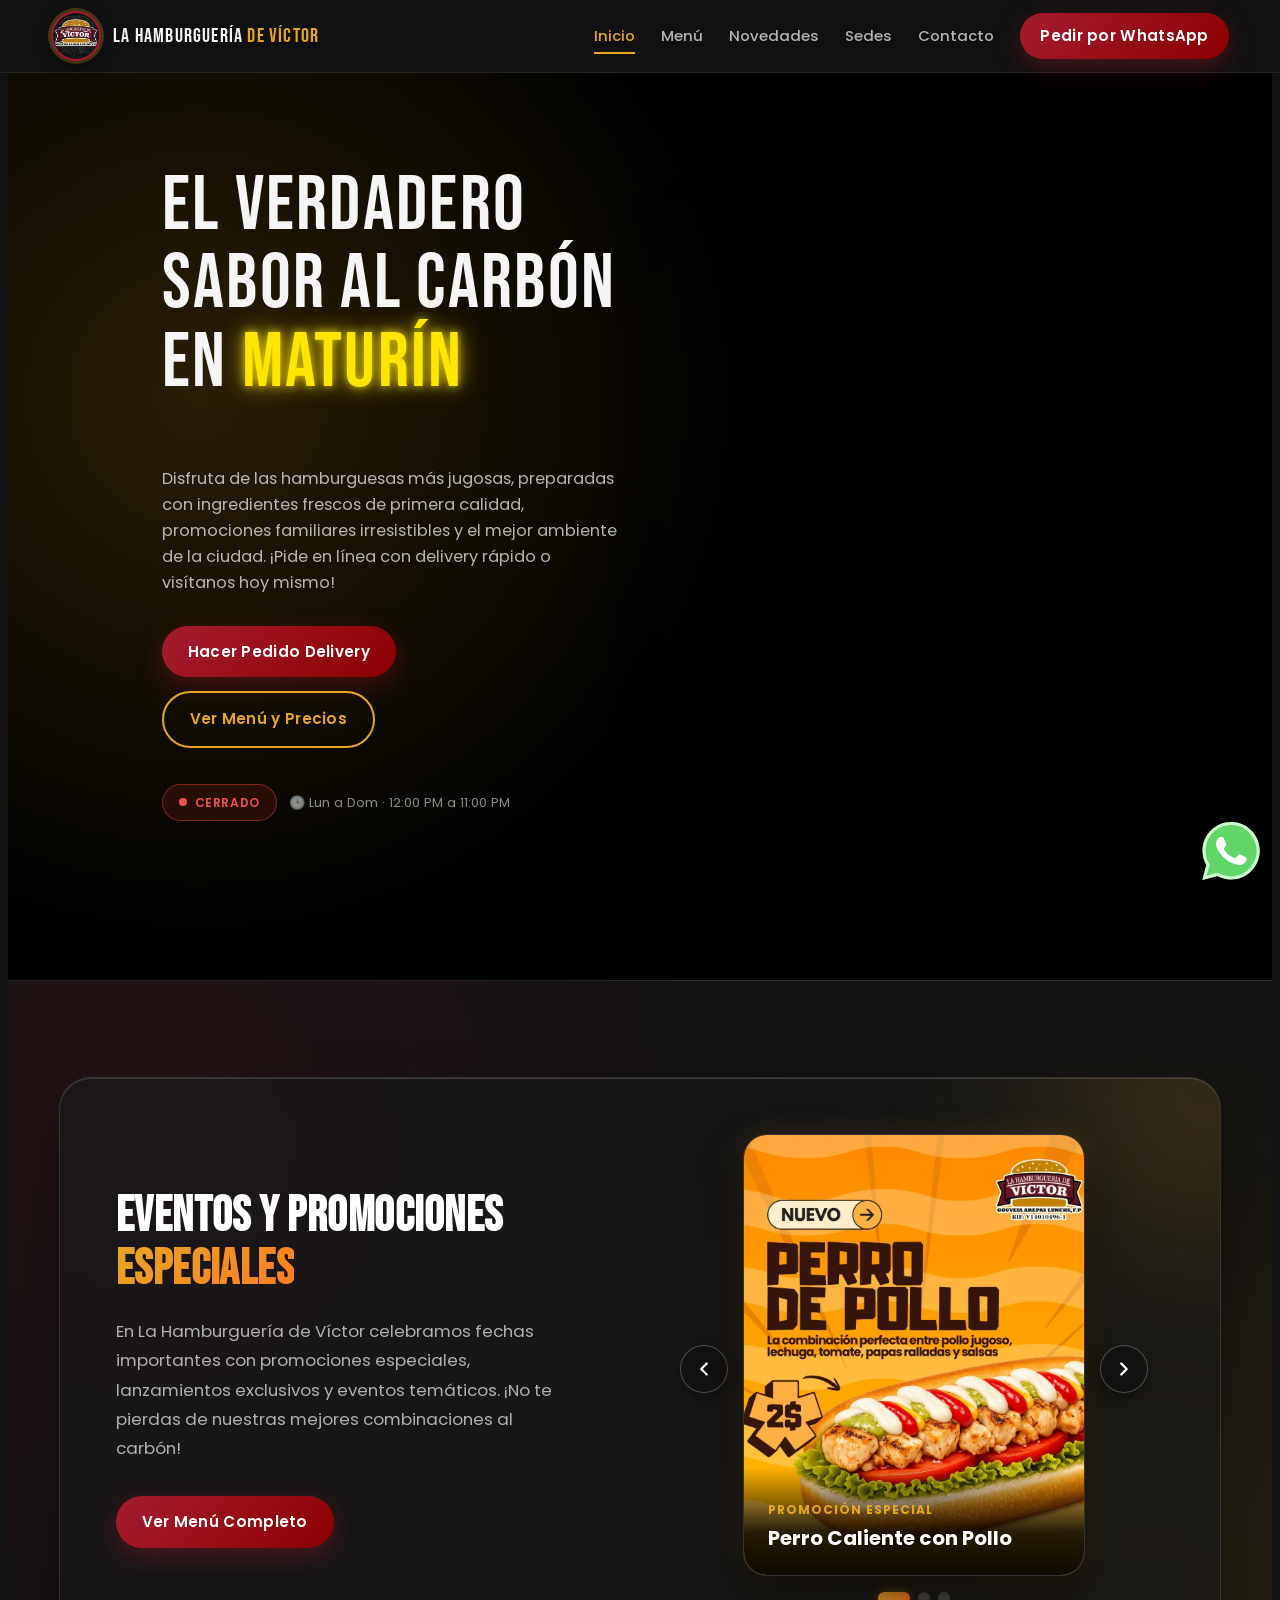
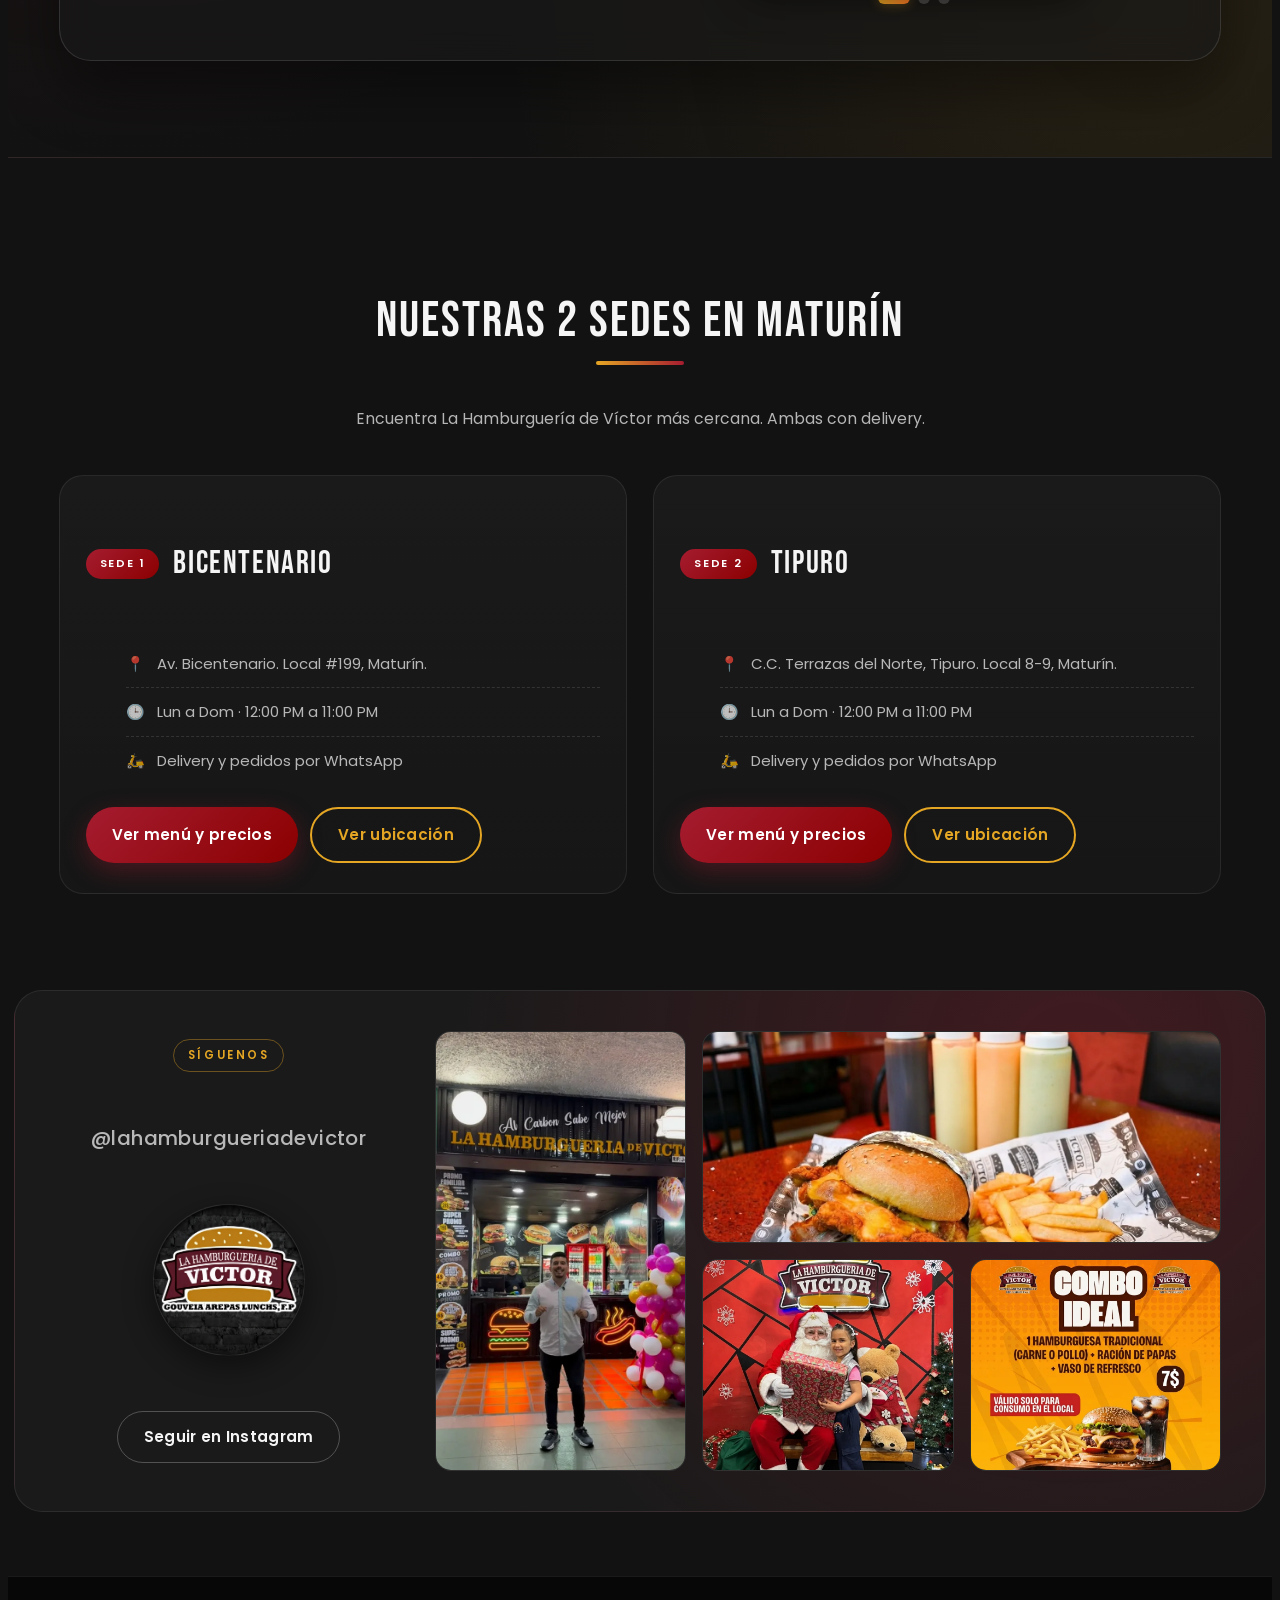
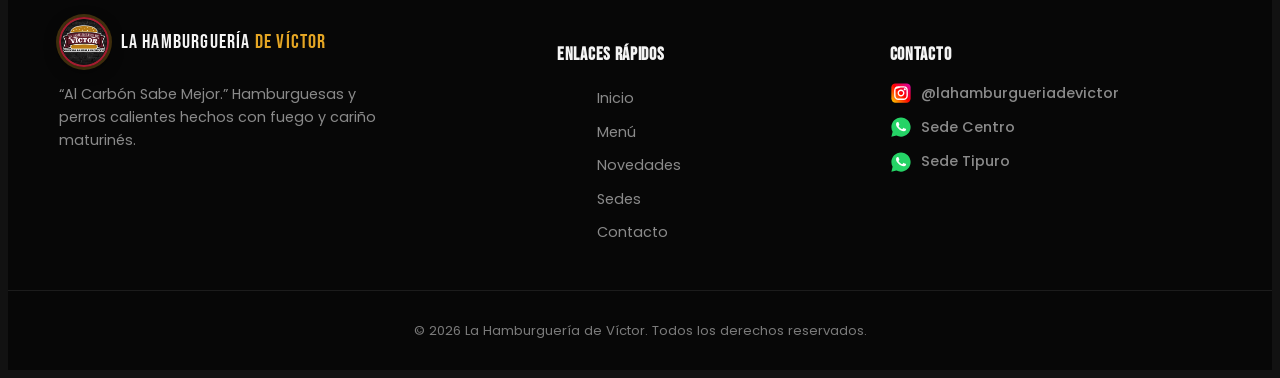
==== commit bd3a9c8a: "feat: actualizar selector de categorias del menu e interfaz" ====
--- a/index.html
+++ b/index.html
@@ -6,7 +6,7 @@
   <meta name="description" content="La Hamburguería de Víctor | Al Carbón Sabe Mejor. Hamburguesas, perros calientes, arepas y lunchs en Maturín. 2 sedes: Bicentenario y Tipuro. Pide por WhatsApp." />
   <meta name="theme-color" content="#121212" />
   <link rel="icon" type="image/png" sizes="32x32" href="assets/favicon-32x32.png" />
-  <link rel="apple-touch-icon" href="assets/logo_circular.png" />
+  <link rel="apple-touch-icon" href="assets/logo_circular.webp" />
   <title>La Hamburguería de Víctor</title>
 
   <!-- Tipografías: Display retro-diner + cuerpo legible -->
@@ -23,7 +23,7 @@
   <header class="navbar" id="navbar">
     <div class="container nav-inner">
       <a href="#inicio" class="brand" aria-label="La Hamburguería de Víctor — Ir al inicio">
-        <span class="brand-logo" aria-hidden="true"><img src="assets/logo_circular.png" alt="" width="46" height="46" loading="lazy" /></span>
+        <span class="brand-logo" aria-hidden="true"><img src="assets/logo_circular.webp" alt="" width="46" height="46" loading="lazy" /></span>
         <span class="brand-text">La Hamburguería <strong>de Víctor</strong></span>
       </a>
 
@@ -77,8 +77,7 @@
           <div class="novedades-glow-bg" aria-hidden="true"></div>
           
           <div class="carousel-left">
-            <span class="novedades-badge">🔥 Novedades & Promos</span>
-            <h2 class="carousel-title">Eventos & Promociones <span class="text-gradient">Especiales</span></h2>
+            <h2 class="carousel-title">Eventos Y Promociones <span class="text-gradient">Especiales</span></h2>
             <p class="carousel-static-text">En La Hamburguería de Víctor celebramos fechas importantes con promociones especiales, lanzamientos exclusivos y eventos temáticos. ¡No te pierdas de nuestras mejores combinaciones al carbón!</p>
             <div class="novedades-actions">
               <a href="#menu" class="btn btn-primary">Ver Menú Completo</a>
@@ -87,28 +86,28 @@
 
           <div class="carousel-right">
             <div class="t-card-wrapper">
-              <button class="t-nav t-prev" id="tPrev" type="button" aria-label="Novedad anterior">
+              <button class="t-nav t-prev nav-desktop" id="tPrev" type="button" aria-label="Novedad anterior">
                 <svg viewBox="0 0 24 24" width="22" height="22" fill="none" stroke="currentColor" stroke-width="2.5" stroke-linecap="round" stroke-linejoin="round" aria-hidden="true"><path d="m15 18-6-6 6-6"/></svg>
               </button>
 
               <div class="t-card-container">
                 <div class="t-card">
                   <div class="t-card-slide active" data-index="0">
-                    <img src="assets/perro_pollo.jpg" alt="Promoción perro con pollo" loading="lazy">
+                    <img src="assets/perro_pollo.webp" alt="Promoción perro con pollo" loading="lazy">
                     <div class="slide-overlay">
                       <span class="slide-tag">Promoción Especial</span>
                       <h3 class="slide-title">Perro Caliente con Pollo</h3>
                     </div>
                   </div>
                   <div class="t-card-slide" data-index="1">
-                    <img src="assets/perro_chorizo.jpg" alt="Promoción perro con chorizo" loading="lazy" style="object-position: center top; object-fit: cover;">
+                    <img src="assets/perro_chorizo.webp" alt="Promoción perro con chorizo" loading="lazy" style="object-position: center top; object-fit: cover;">
                     <div class="slide-overlay">
                       <span class="slide-tag">Combo Especial</span>
                       <h3 class="slide-title">Perro con Chorizo Ahumado</h3>
                     </div>
                   </div>
                   <div class="t-card-slide" data-index="2">
-                    <img src="assets/dia_del_niño.jpg" alt="Evento Día del Niño" loading="lazy">
+                    <img src="assets/dia_del_niño.webp" alt="Evento Día del Niño" loading="lazy">
                     <div class="slide-overlay">
                       <span class="slide-tag">Evento Temático</span>
                       <h3 class="slide-title">Especial Día del Niño</h3>
@@ -116,14 +115,24 @@
                   </div>
                 </div>
 
-                <div class="carousel-dots" id="carouselDots">
-                  <button class="dot active" data-slide="0" aria-label="Ir a novedad 1"></button>
-                  <button class="dot" data-slide="1" aria-label="Ir a novedad 2"></button>
-                  <button class="dot" data-slide="2" aria-label="Ir a novedad 3"></button>
+                <div class="carousel-dots-wrapper">
+                  <button class="t-nav t-prev nav-mobile" id="tPrevMobile" type="button" aria-label="Novedad anterior">
+                    <svg viewBox="0 0 24 24" width="22" height="22" fill="none" stroke="currentColor" stroke-width="2.5" stroke-linecap="round" stroke-linejoin="round" aria-hidden="true"><path d="m15 18-6-6 6-6"/></svg>
+                  </button>
+
+                  <div class="carousel-dots" id="carouselDots">
+                    <button class="dot active" data-slide="0" aria-label="Ir a novedad 1"></button>
+                    <button class="dot" data-slide="1" aria-label="Ir a novedad 2"></button>
+                    <button class="dot" data-slide="2" aria-label="Ir a novedad 3"></button>
+                  </div>
+
+                  <button class="t-nav t-next nav-mobile" id="tNextMobile" type="button" aria-label="Novedad siguiente">
+                    <svg viewBox="0 0 24 24" width="22" height="22" fill="none" stroke="currentColor" stroke-width="2.5" stroke-linecap="round" stroke-linejoin="round" aria-hidden="true"><path d="m9 18 6-6-6-6"/></svg>
+                  </button>
                 </div>
               </div>
 
-              <button class="t-nav t-next" id="tNext" type="button" aria-label="Novedad siguiente">
+              <button class="t-nav t-next nav-desktop" id="tNext" type="button" aria-label="Novedad siguiente">
                 <svg viewBox="0 0 24 24" width="22" height="22" fill="none" stroke="currentColor" stroke-width="2.5" stroke-linecap="round" stroke-linejoin="round" aria-hidden="true"><path d="m9 18 6-6-6-6"/></svg>
               </button>
             </div>
@@ -136,9 +145,8 @@
     <section class="section sedes" id="sedes">
       <div class="container">
         <header class="section-head reveal">
-          <span class="kicker">Locación y Horarios</span>
           <h2>Nuestras 2 Sedes en Maturín</h2>
-          <p>Encuentra La Hamburguería de Víctor más cercana. Ambas con delivery propio.</p>
+          <p>Encuentra La Hamburguería de Víctor más cercana. Ambas con delivery.</p>
         </header>
 
         <div class="sedes-grid">
@@ -147,11 +155,11 @@
             <ul class="sede-info">
               <li><span aria-hidden="true">📍</span> Av. Bicentenario. Local #199, Maturín.</li>
               <li><span aria-hidden="true">🕒</span> Lun a Dom · 12:00 PM a 11:00 PM</li>
-              <li><span aria-hidden="true">🛵</span> Delivery propio y pedidos por WhatsApp</li>
+              <li><span aria-hidden="true">🛵</span> Delivery y pedidos por WhatsApp</li>
             </ul>
             <div class="sede-actions">
-              <button class="btn btn-primary" data-wa-sede="Bicentenario">Pedir en esta sede</button>
-              <a class="btn btn-ghost" href="https://www.google.com/maps/search/?api=1&query=La%20Hamburguer%C3%ADa%20de%20V%C3%ADctor%2C%20Av.%20Bicentenario%2C%20Matur%C3%ADn" target="_blank" rel="noopener">Ver ubicación</a>
+              <a class="btn btn-primary" href="menu.html">Ver menú y precios</a>
+              <a class="btn btn-secondary" href="https://www.google.com/maps/search/?api=1&query=La%20Hamburguer%C3%ADa%20de%20V%C3%ADctor%2C%20Av.%20Bicentenario%2C%20Matur%C3%ADn" target="_blank" rel="noopener">Ver ubicación</a>
             </div>
           </article>
 
@@ -160,11 +168,11 @@
             <ul class="sede-info">
               <li><span aria-hidden="true">📍</span> C.C. Terrazas del Norte, Tipuro. Local 8-9, Maturín.</li>
               <li><span aria-hidden="true">🕒</span> Lun a Dom · 12:00 PM a 11:00 PM</li>
-              <li><span aria-hidden="true">🛵</span> Delivery propio y pedidos por WhatsApp</li>
+              <li><span aria-hidden="true">🛵</span> Delivery y pedidos por WhatsApp</li>
             </ul>
             <div class="sede-actions">
-              <button class="btn btn-primary" data-wa-sede="Tipuro">Pedir en esta sede</button>
-              <a class="btn btn-ghost" href="https://www.google.com/maps/search/?api=1&query=C.C.%20Terrazas%20del%20Norte%2C%20Tipuro%2C%20Matur%C3%ADn" target="_blank" rel="noopener">Ver ubicación</a>
+              <a class="btn btn-primary" href="menu.html">Ver menú y precios</a>
+              <a class="btn btn-secondary" href="https://www.google.com/maps/search/?api=1&query=C.C.%20Terrazas%20del%20Norte%2C%20Tipuro%2C%20Matur%C3%ADn" target="_blank" rel="noopener">Ver ubicación</a>
             </div>
           </article>
         </div>
@@ -172,61 +180,80 @@
     </section>
 
     <!-- ============ SECTION 4: INSTAGRAM (BENTO GRID) ============ -->
-    <section class="section instagram-bento reveal" id="comunidad">
+    <section class="section instagram-bento reveal" id="contacto">
       <div class="profile-card">
         <span class="subtitle">Síguenos</span>
-        <h3 class="username">@lahamburgueriadevictor</h3>
+        <a class="username" href="https://www.instagram.com/lahamburgueriadevictor/" target="_blank" rel="noopener">@lahamburgueriadevictor</a>
         <div class="avatar" role="img" aria-label="Logo de La Hamburguería de Víctor"></div>
         <a class="btn-follow" href="https://www.instagram.com/lahamburgueriadevictor/" target="_blank" rel="noopener">Seguir en Instagram</a>
       </div>
 
       <div class="gallery-grid" aria-hidden="true">
-        <div class="grid-item item-tall"><img src="assets/hamburgeriaCascada.jpg" alt="Hamburguería Cascada"></div>
-<div class="grid-item item-wide"><img src="assets/ImgH.jpg" alt="Hamburguería" style="width:100%;height:100%;object-fit:cover;aspect-ratio:2/1;"></div>
-         <div class="grid-item item-sq1"><img src="assets/Santa.jpg" alt="Santa" style="width:100%;height:100%;object-fit:cover;"></div>
-         <div class="grid-item item-sq2"><img src="assets/ComboH.jpg" alt="Combo Hamburguería" style="width:100%;height:100%;object-fit:cover;"></div>
+        <div class="grid-item item-tall"><img src="assets/hamburgeriaCascada.webp" alt="Hamburguería Cascada"></div>
+<div class="grid-item item-wide"><img src="assets/imgH.webp" alt="Hamburguería" style="width:100%;height:100%;object-fit:cover;aspect-ratio:2/1;"></div>
+         <div class="grid-item item-sq1"><img src="assets/Santa.webp" alt="Santa" style="width:100%;height:100%;object-fit:cover;"></div>
+         <div class="grid-item item-sq2"><img src="assets/comboH.webp" alt="Combo Hamburguería" style="width:100%;height:100%;object-fit:cover;"></div>
       </div>
     </section>
   </main>
 
   <!-- ============ FOOTER ============ -->
-  <footer class="footer" id="contacto">
+  <footer class="footer">
     <div class="container footer-grid">
-      <div class="f-col brand-col">
-        <a href="#inicio" class="brand">
-          <span class="brand-logo" aria-hidden="true"><img src="assets/logo_circular.png" alt="" width="46" height="46" loading="lazy" /></span>
+      <div class="footer-brand">
+        <a href="#inicio" class="brand" aria-label="La Hamburguería de Víctor">
+          <span class="brand-logo" aria-hidden="true"><img src="assets/logo_circular.webp" alt="" width="46" height="46" loading="lazy" /></span>
           <span class="brand-text">La Hamburguería <strong>de Víctor</strong></span>
         </a>
-        <p class="f-slogan">“Al Carbón Sabe Mejor.” Hamburguesas, perros calientes, arepas y lunchs hechos con fuego y cariño maturinés.</p>
-        <div class="social-icons">
-          <a href="https://www.instagram.com/lahamburgueriadevictor/" target="_blank" rel="noopener" aria-label="Instagram">
-            <svg viewBox="0 0 24 24" width="18" height="18" fill="currentColor" aria-hidden="true"><path d="M12 2.2c3.2 0 3.6 0 4.8.1 1.2.1 1.9.2 2.3.4.6.2 1 .5 1.4.9.4.4.7.8.9 1.4.2.4.4 1.1.4 2.3.1 1.2.1 1.6.1 4.8s0 3.6-.1 4.8c-.1 1.2-.2 1.9-.4 2.3-.2.6-.5 1-.9 1.4-.4.4-.8.7-1.4.9-.4.2-1.1.4-2.3.4-1.2.1-1.6.1-4.8.1s-3.6 0-4.8-.1c-1.2-.1-1.9-.2-2.3-.4-.6-.2-1-.5-1.4-.9-.4-.4-.7-.8-.9-1.4-.2-.4-.4-1.1-.4-2.3-.1-1.2-.1-1.6-.1-4.8s0-3.6.1-4.8c.1-1.2.2-1.9.4-2.3.2-.6.5-1 .9-1.4.4-.4.8-.7 1.4-.9.4-.2 1.1-.4 2.3-.4 1.2-.1 1.6-.1 4.8-.1zm0 4.9a4.9 4.9 0 1 0 0 9.8 4.9 4.9 0 0 0 0-9.8zm0 8.1a3.2 3.2 0 1 1 0-6.4 3.2 3.2 0 0 1 0 6.4zm6.2-8.3a1.1 1.1 0 1 1-2.2 0 1.1 1.1 0 0 1 2.2 0z"/></svg>
-          </a>
-          <a href="https://wa.me/584249023408" target="_blank" rel="noopener" aria-label="WhatsApp">
-            <svg viewBox="0 0 24 24" width="18" height="18" fill="currentColor" aria-hidden="true"><path d="M17.472 14.382c-.297-.149-1.758-.867-2.03-.967-.273-.099-.471-.148-.67.15-.197.297-.767.966-.94 1.164-.173.199-.347.223-.644.075-.297-.15-1.255-.463-2.39-1.475-.883-.788-1.48-1.761-1.653-2.059-.173-.297-.018-.458.13-.606.134-.133.297-.347.446-.52.149-.174.198-.298.298-.497.099-.198.05-.371-.025-.52-.075-.149-.669-1.612-.916-2.207-.242-.579-.487-.5-.669-.51-.173-.008-.371-.01-.57-.01-.198 0-.52.074-.792.372-.272.297-1.04 1.016-1.04 2.479 0 1.462 1.065 2.875 1.213 3.074.149.198 2.096 3.2 5.077 4.487.709.306 1.262.489 1.694.625.712.227 1.36.195 1.871.118.571-.085 1.758-.719 2.006-1.413.248-.694.248-1.289.173-1.413-.074-.124-.272-.198-.57-.347m-5.421 7.403h-.004a9.87 9.87 0 0 1-5.031-1.378l-.361-.214-3.741.982.998-3.648-.235-.374a9.86 9.86 0 0 1-1.51-5.26c.001-5.45 4.436-9.884 9.888-9.884 2.64 0 5.122 1.03 6.988 2.898a9.825 9.825 0 0 1 2.893 6.994c-.003 5.45-4.437 9.884-9.885 9.884m8.413-18.297A11.815 11.815 0 0 0 12.05 0C5.495 0 .16 5.335.157 11.892c0 2.096.547 4.142 1.588 5.945L.057 24l6.305-1.654a11.882 11.882 0 0 0 5.683 1.448h.005c6.554 0 11.89-5.335 11.893-11.893a11.821 11.821 0 0 0-3.48-8.413z"/></svg>
-          </a>
-        </div>
-      </div>
-
-      <div class="f-col f-extra">
-        <h3>Enlaces Rápidos</h3>
+        <p>“Al Carbón Sabe Mejor.” Hamburguesas y perros calientes hechos con fuego y cariño maturinés.</p>
+      </div>
+
+      <nav class="footer-links" aria-label="Enlaces del pie de página">
+        <h4>Enlaces rápidos</h4>
         <ul>
           <li><a href="#inicio">Inicio</a></li>
           <li><a href="menu.html">Menú</a></li>
+          <li><a href="#novedades">Novedades</a></li>
+          <li><a href="#sedes">Sedes</a></li>
+          <li><a href="#contacto">Contacto</a></li>
         </ul>
-      </div>
-
-      <div class="f-col f-extra">
-        <h3>Contacto</h3>
-        <ul>
-          <li>📞 Delivery: <a href="https://wa.me/584249023408" target="_blank" rel="noopener">+58 424-902-3408</a></li>
-          <li>🕒 Lun a Dom · 12:00 PM a 11:00 PM</li>
-        </ul>
+      </nav>
+
+      <div class="footer-contact">
+        <h4>Contacto</h4>
+        <div class="footer-canales">
+          <a href="https://www.instagram.com/lahamburgueriadevictor/" target="_blank" rel="noopener">
+            <svg viewBox="0 0 32 32" aria-hidden="true" width="22" height="22">
+              <defs>
+                <linearGradient id="igf0" x1="0%" y1="100%" x2="100%" y2="0%"><stop offset="0%" stop-color="#ffd600"/><stop offset="50%" stop-color="#ff0100"/><stop offset="100%" stop-color="#d800b1"/></linearGradient>
+              </defs>
+              <rect x="2" y="2" width="28" height="28" rx="6" fill="url(#igf0)"/>
+              <path d="M23 10.5C23 11.3284 22.3284 12 21.5 12C20.6716 12 20 11.3284 20 10.5C20 9.67157 20.6716 9 21.5 9C22.3284 9 23 9.67157 23 10.5Z" fill="white"/>
+              <path fill-rule="evenodd" clip-rule="evenodd" d="M16 21C18.7614 21 21 18.7614 21 16C21 13.2386 18.7614 11 16 11C13.2386 11 11 13.2386 11 16C11 18.7614 13.2386 21 16 21ZM16 19C17.6569 19 19 17.6569 19 16C19 14.3431 17.6569 13 16 13C14.3431 13 13 14.3431 13 16C13 17.6569 14.3431 19 16 19Z" fill="white"/>
+              <path fill-rule="evenodd" clip-rule="evenodd" d="M6 15.6C6 12.2397 6 10.5595 6.65396 9.27606C7.2292 8.14708 8.14708 7.2292 9.27606 6.65396C10.5595 6 12.2397 6 15.6 6H16.4C19.7603 6 21.4405 6 22.7239 6.65396C23.8529 7.2292 24.7708 8.14708 25.346 9.27606C26 10.5595 26 12.2397 26 15.6V16.4C26 19.7603 26 21.4405 25.346 22.7239C24.7708 23.8529 23.8529 24.7708 22.7239 25.346C21.4405 26 19.7603 26 16.4 26H15.6C12.2397 26 10.5595 26 9.27606 25.346C8.14708 24.7708 7.2292 23.8529 6.65396 22.7239C6 21.4405 6 19.7603 6 16.4V15.6ZM15.6 8H16.4C18.1132 8 19.2777 8.00156 20.1779 8.0751C21.0548 8.14674 21.5032 8.27659 21.816 8.43597C22.5686 8.81947 23.1805 9.43139 23.564 10.184C23.7234 10.4968 23.8533 10.9452 23.9249 11.8221C23.9984 12.7223 24 13.8868 24 15.6V16.4C24 18.1132 23.9984 19.2777 23.9249 20.1779C23.8533 21.0548 23.7234 21.5032 23.564 21.816C23.1805 22.5686 22.5686 23.1805 21.816 23.564C21.5032 23.7234 21.0548 23.8533 20.1779 23.9249C19.2777 23.9984 18.1132 24 16.4 24H15.6C13.8868 24 12.7223 23.9984 11.8221 23.9249C10.9452 23.8533 10.4968 23.7234 10.184 23.564C9.43139 23.1805 8.81947 22.5686 8.43597 21.816C8.27659 21.5032 8.14674 21.0548 8.0751 20.1779C8.00156 19.2777 8 18.1132 8 16.4V15.6C8 13.8868 8.00156 12.7223 8.0751 11.8221C8.14674 10.9452 8.27659 10.4968 8.43597 10.184" fill="white"/>
+            </svg>
+            <span>@lahamburgueriadevictor</span>
+          </a>
+          <a href="https://wa.me/584249023408" target="_blank" rel="noopener">
+            <svg viewBox="0 0 32 32" aria-hidden="true" width="22" height="22">
+              <path fill-rule="evenodd" clip-rule="evenodd" d="M16 30C23.732 30 30 23.732 30 16C30 8.26801 23.732 2 16 2C8.26801 2 2 8.26801 2 16C2 18.5109 2.661 20.8674 3.81847 22.905L2 30L9.31486 28.3038C11.3014 29.3854 13.5789 30 16 30Z" fill="#25D366"/>
+              <path d="M12.5 9.5C12.1672 8.83 11.6565 8.89 11.1407 8.89C10.2188 8.89 8.78125 9.99 8.78125 12.05C8.78125 13.73 9.52345 15.58 12.0244 18.34C14.438 21 17.6094 22.37 20.2422 22.33C22.875 22.28 23.4167 20.02 23.4167 19.25C23.4167 18.91 23.2062 18.74 23.0613 18.7C22.1641 18.27 20.5093 17.46 20.1328 17.31C19.7563 17.16 19.5597 17.37 19.4375 17.48C19.0961 17.8 18.4193 18.76 18.1875 18.98C17.9558 19.19 17.6103 19.08 17.4665 19C16.9374 18.79 15.5029 18.15 14.3595 17.04C12.9453 15.67 12.8623 15.2 12.5959 14.78C12.3828 14.44 12.5392 14.24 12.6172 14.15C12.9219 13.8 13.3426 13.25 13.5313 12.98C13.7199 12.71 13.5702 12.3 13.4727 12.1C13.375 11.9 12.8328 10.17 12.5 9.5Z" fill="white"/>
+            </svg>
+            <span>Sede Centro</span>
+          </a>
+          <a href="https://wa.me/584128391771" target="_blank" rel="noopener">
+            <svg viewBox="0 0 32 32" aria-hidden="true" width="22" height="22">
+              <path fill-rule="evenodd" clip-rule="evenodd" d="M16 30C23.732 30 30 23.732 30 16C30 8.26801 23.732 2 16 2C8.26801 2 2 8.26801 2 16C2 18.5109 2.661 20.8674 3.81847 22.905L2 30L9.31486 28.3038C11.3014 29.3854 13.5789 30 16 30Z" fill="#25D366"/>
+              <path d="M12.5 9.5C12.1672 8.83 11.6565 8.89 11.1407 8.89C10.2188 8.89 8.78125 9.99 8.78125 12.05C8.78125 13.73 9.52345 15.58 12.0244 18.34C14.438 21 17.6094 22.37 20.2422 22.33C22.875 22.28 23.4167 20.02 23.4167 19.25C23.4167 18.91 23.2062 18.74 23.0613 18.7C22.1641 18.27 20.5093 17.46 20.1328 17.31C19.7563 17.16 19.5597 17.37 19.4375 17.48C19.0961 17.8 18.4193 18.76 18.1875 18.98C17.9558 19.19 17.6103 19.08 17.4665 19C16.9374 18.79 15.5029 18.15 14.3595 17.04C12.9453 15.67 12.8623 15.2 12.5959 14.78C12.3828 14.44 12.5392 14.24 12.6172 14.15C12.9219 13.8 13.3426 13.25 13.5313 12.98C13.7199 12.71 13.5702 12.3 13.4727 12.1C13.375 11.9 12.8328 10.17 12.5 9.5Z" fill="white"/>
+            </svg>
+            <span>Sede Tipuro</span>
+          </a>
+        </div>
       </div>
     </div>
 
     <div class="footer-bottom">
-      <div class="container fb-inner">
+      <div class="container footer-bottom-inner">
         <p>© <span id="year"></span> La Hamburguería de Víctor. Todos los derechos reservados.</p>
       </div>
     </div>
@@ -249,17 +276,32 @@
         <button class="wa-option" data-sede="Bicentenario">
           <strong>📍 Sede Bicentenario</strong>
           <span>Av. Bicentenario, diagonal E/S Nueva Avenida. Local #199</span>
+          <span class="wa-phone">📞 0424-902-3408</span>
         </button>
         <button class="wa-option" data-sede="Tipuro">
           <strong>📍 Sede Tipuro</strong>
           <span>C.C. Terrazas del Norte, Tipuro. Local 8-9</span>
+          <span class="wa-phone">📞 0412-839-1771</span>
         </button>
       </div>
       <p class="wa-note">🕒 Lun a Dom · 12:00 PM a 11:00 PM · Respuesta inmediata</p>
     </div>
 
     <button class="wa-fab" id="waFab" aria-expanded="false" aria-controls="waPanel" aria-label="Abrir pedido por WhatsApp">
-      <svg xmlns="http://www.w3.org/2000/svg" viewBox="0 0 92 93" width="30" height="30" fill="none" aria-hidden="true"><mask id="path-1-inside-1_715_13545" fill="white"><path d="M0.383437 46.081C0.381204 54.2018 2.48974 62.1312 6.49907 69.1203L0 93L24.2839 86.5923C31.0005 90.2719 38.5259 92.2 46.1733 92.2005H46.1934C71.4388 92.2005 91.9892 71.5273 92 46.1173C92.0048 33.8044 87.2443 22.226 78.595 13.5151C69.9471 4.805 58.4459 0.00561945 46.1915 0C20.9431 0 0.394233 20.6721 0.38381 46.081"/></mask><path d="M0.383437 46.081C0.381204 54.2018 2.48974 62.1312 6.49907 69.1203L0 93L24.2839 86.5923C31.0005 90.2719 38.5259 92.2 46.1733 92.2005H46.1934C71.4388 92.2005 91.9892 71.5273 92 46.1173C92.0048 33.8044 87.2443 22.226 78.595 13.5151C69.9471 4.805 58.4459 0.00561945 46.1915 0C20.9431 0 0.394233 20.6721 0.38381 46.081" fill="url(#paint0_linear_715_13545)"/><path d="M6.49907 69.1203L11.3236 70.4334L11.8684 68.4317L10.8361 66.6324L6.49907 69.1203ZM0 93L-4.82451 91.687L-7.09905 100.044L1.27567 97.8345L0 93ZM24.2839 86.5923L26.6861 82.2072L24.9368 81.2489L23.0082 81.7578L24.2839 86.5923ZM46.1733 92.2005L46.1729 97.2005H46.1733V92.2005ZM92 46.1173L97 46.1194V46.1193L92 46.1173ZM78.595 13.5151L75.0467 17.038L75.0469 17.0381L78.595 13.5151ZM46.1915 0L46.1938 -5H46.1915V0ZM-4.61656 46.0796C-4.61904 55.069 -2.28434 63.8574 2.16203 71.6083L10.8361 66.6324C7.26381 60.4051 5.38144 53.3346 5.38344 46.0823L-4.61656 46.0796ZM1.67456 67.8073L-4.82451 91.687L4.82451 94.313L11.3236 70.4334L1.67456 67.8073ZM1.27567 97.8345L25.5595 91.4269L23.0082 81.7578L-1.27567 88.1655L1.27567 97.8345ZM21.8816 90.9774C29.3334 95.0598 37.6847 97.1999 46.1729 97.2005L46.1737 87.2005C39.3671 87.2 32.6676 85.484 26.6861 82.2072L21.8816 90.9774ZM46.1733 97.2005H46.1934V87.2005H46.1733V97.2005ZM46.1934 97.2005C74.2297 97.2005 96.988 74.2597 97 46.1194L87 46.1152C86.9904 68.795 68.648 87.2005 46.1934 87.2005V97.2005ZM97 46.1193C97.0053 32.4903 91.726 19.6434 82.143 9.99218L75.0469 17.0381C82.7625 24.8087 87.0043 35.1184 87 46.1153L97 46.1193ZM82.1432 9.99233C72.5596 0.339718 59.7831 -4.99377 46.1938 -5L46.1892 5C57.1087 5.00501 67.3347 9.27029 75.0467 17.038L82.1432 9.99233ZM46.1915 -5C18.1525 -5 -4.60465 17.9395 -4.61619 46.0789L5.38381 46.083C5.39311 23.4047 23.7337 5 46.1915 5V-5Z" fill="#E2FFE4" fill-opacity="0.84" mask="url(#path-1-inside-1_715_13545)"/><path d="M34.4576 26.0905C33.5544 24.1027 32.6039 24.0626 31.745 24.0278C31.0417 23.9978 30.2377 24 29.4344 24C28.6304 24 27.3241 24.2995 26.2199 25.4934C25.1146 26.6883 22 29.576 22 35.4493C22 41.3226 26.3202 46.999 26.9225 47.7963C27.5255 48.5921 35.2627 61.0305 47.5166 65.8156C57.7007 69.7922 59.7732 69.0013 61.9835 68.8019C64.1941 68.6032 69.1166 65.9149 70.1208 63.1273C71.1258 60.3401 71.1258 57.9509 70.8245 57.4516C70.5232 56.9542 69.7192 56.6555 68.5135 56.0587C67.3079 55.462 61.3804 52.5735 60.2755 52.1751C59.1702 51.777 58.3666 51.5784 57.5625 52.7737C56.7585 53.9672 54.4499 56.6555 53.7462 57.4516C53.0432 58.2496 52.3395 58.3489 51.1343 57.7518C49.9279 57.1529 46.0453 55.8938 41.4389 51.8272C37.8549 48.6629 35.4353 44.7553 34.732 43.5599C34.0287 42.3665 34.6567 41.7195 35.2612 41.1246C35.8029 40.5898 36.4672 39.7306 37.0706 39.0338C37.6717 38.3366 37.8723 37.8392 38.2743 37.0431C38.6767 36.2462 38.4753 35.549 38.1744 34.9519C37.8723 34.3548 35.5296 28.4508 34.4576 26.0905Z" fill="white"/><defs><linearGradient id="paint0_linear_715_13545" x1="46" y1="93" x2="46" y2="0" gradientUnits="userSpaceOnUse"><stop stop-color="#1FAF38"/><stop offset="1" stop-color="#60D669"/></linearGradient></defs></svg>
+      <svg xmlns="http://www.w3.org/2000/svg" width="36" height="36" viewBox="0 0 92 93" fill="none" aria-hidden="true" focusable="false">
+        <mask id="wa-bubble-clip-idx" fill="white">
+          <path d="M0.383437 46.081C0.381204 54.2018 2.48974 62.1312 6.49907 69.1203L0 93L24.2839 86.5923C31.0005 90.2719 38.5259 92.2 46.1733 92.2005H46.1934C71.4388 92.2005 91.9892 71.5273 92 46.1173C92.0048 33.8044 87.2443 22.226 78.595 13.5151C69.9471 4.805 58.4459 0.00561945 46.1915 0C20.9431 0 0.394233 20.6721 0.38381 46.081" />
+        </mask>
+        <path d="M0.383437 46.081C0.381204 54.2018 2.48974 62.1312 6.49907 69.1203L0 93L24.2839 86.5923C31.0005 90.2719 38.5259 92.2 46.1733 92.2005H46.1934C71.4388 92.2005 91.9892 71.5273 92 46.1173C92.0048 33.8044 87.2443 22.226 78.595 13.5151C69.9471 4.805 58.4459 0.00561945 46.1915 0C20.9431 0 0.394233 20.6721 0.38381 46.081" fill="url(#wa-bubble-grad-idx)" />
+        <path d="M6.49907 69.1203L11.3236 70.4334L11.8684 68.4317L10.8361 66.6324L6.49907 69.1203ZM0 93L-4.82451 91.687L-7.09905 100.044L1.27567 97.8345L0 93ZM24.2839 86.5923L26.6861 82.2072L24.9368 81.2489L23.0082 81.7578L24.2839 86.5923ZM46.1733 92.2005L46.1729 97.2005H46.1733V92.2005ZM92 46.1173L97 46.1194V46.1193L92 46.1173ZM78.595 13.5151L75.0467 17.038L75.0469 17.0381L78.595 13.5151ZM46.1915 0L46.1938 -5H46.1915V0ZM-4.61656 46.0796C-4.61904 55.069 -2.28434 63.8574 2.16203 71.6083L10.8361 66.6324C7.26381 60.4051 5.38144 53.3346 5.38344 46.0823L-4.61656 46.0796ZM1.67456 67.8073L-4.82451 91.687L4.82451 94.313L11.3236 70.4334L1.67456 67.8073ZM1.27567 97.8345L25.5595 91.4269L23.0082 81.7578L-1.27567 88.1655L1.27567 97.8345ZM21.8816 90.9774C29.3334 95.0598 37.6847 97.1999 46.1729 97.2005L46.1737 87.2005C39.3671 87.2 32.6676 85.484 26.6861 82.2072L21.8816 90.9774ZM46.1733 97.2005H46.1934V87.2005H46.1733V97.2005ZM46.1934 97.2005C74.2297 97.2005 96.988 74.2597 97 46.1194L87 46.1152C86.9904 68.795 68.648 87.2005 46.1934 87.2005V97.2005ZM97 46.1193C97.0053 32.4903 91.726 19.6434 82.143 9.99218L75.0469 17.0381C82.7625 24.8087 87.0043 35.1184 87 46.1153L97 46.1193ZM82.1432 9.99233C72.5596 0.339718 59.7831 -4.99377 46.1938 -5L46.1892 5C57.1087 5.00501 67.3347 9.27029 75.0467 17.038L82.1432 9.99233ZM46.1915 -5C18.1525 -5 -4.60465 17.9395 -4.61619 46.0789L5.38381 46.083C5.39311 23.4047 23.7337 5 46.1915 5V-5Z" fill="#E2FFE4" fill-opacity="0.84" mask="url(#wa-bubble-clip-idx)" />
+        <path d="M34.4576 26.0905C33.5544 24.1027 32.6039 24.0626 31.745 24.0278C31.0417 23.9978 30.2377 24 29.4344 24C28.6304 24 27.3241 24.2995 26.2199 25.4934C25.1146 26.6883 22 29.576 22 35.4493C22 41.3226 26.3202 46.999 26.9225 47.7963C27.5255 48.5921 35.2627 61.0305 47.5166 65.8156C57.7007 69.7922 59.7732 69.0013 61.9835 68.8019C64.1941 68.6032 69.1166 65.9149 70.1208 63.1273C71.1258 60.3401 71.1258 57.9509 70.8245 57.4516C70.5232 56.9542 69.7192 56.6555 68.5135 56.0587C67.3079 55.462 61.3804 52.5735 60.2755 52.1751C59.1702 51.777 58.3666 51.5784 57.5625 52.7737C56.7585 53.9672 54.4499 56.6555 53.7462 57.4516C53.0432 58.2496 52.3395 58.3489 51.1343 57.7518C49.9279 57.1529 46.0453 55.8938 41.4389 51.8272C37.8549 48.6629 35.4353 44.7553 34.732 43.5599C34.0287 42.3665 34.6567 41.7195 35.2612 41.1246C35.8029 40.5898 36.4672 39.7306 37.0706 39.0338C37.6717 38.3366 37.8723 37.8392 38.2743 37.0431C38.6767 36.2462 38.4753 35.549 38.1744 34.9519C37.8723 34.3548 35.5296 28.4508 34.4576 26.0905Z" fill="white" />
+        <defs>
+          <linearGradient id="wa-bubble-grad-idx" x1="4600" y1="9300" x2="4600" y2="0" gradientUnits="userSpaceOnUse">
+            <stop stop-color="#1FAF38" />
+            <stop offset="1" stop-color="#60D669" />
+          </linearGradient>
+        </defs>
+      </svg>
     </button>
   </div>
 
--- a/styles.css
+++ b/styles.css
@@ -31,9 +31,11 @@
   --nav-h: 72px;
 }
 
-*, *::before, *::after { box-sizing: border-box; margin: 0; padding: 0; }
-
 html { scroll-behavior: smooth; }
+
+body {
+  overflow-x: clip;
+}
 
 body {
   font-family: var(--font-body);
@@ -50,10 +52,9 @@
 
 ::selection { background: var(--wine-2); color: var(--chalk); }
 
-::-webkit-scrollbar { width: 10px; }
-::-webkit-scrollbar-track { background: var(--carbon); }
-:-webkit-scrollbar-thumb { background: #2e2e2e; border-radius: var(--radius-xs); }
-::-webkit-scrollbar-thumb:hover { background: var(--mustard); }
+  ::-webkit-scrollbar { width: 10px; }
+  ::-webkit-scrollbar-track { background: var(--carbon); }
+  ::-webkit-scrollbar-thumb { background: var(--mustard); border-radius: var(--radius-xs); }
 
 :focus-visible { outline: 2px solid var(--mustard); outline-offset: 3px; border-radius: 4px; }
 
@@ -115,11 +116,14 @@
 
 /* ---------- 4. NAVBAR ---------- */
 .navbar {
-  position: sticky; top: 0; z-index: 100;
-  background: rgba(18, 18, 18, .88);
+  position: fixed; top: 0; left: 0; right: 0; z-index: 100;
+  background: rgba(18, 18, 18, .95);
   backdrop-filter: blur(12px); -webkit-backdrop-filter: blur(12px);
   border-bottom: 1px solid var(--line);
-  transition: box-shadow .3s ease;
+  transition: transform .4s cubic-bezier(0.16, 1, 0.3, 1), box-shadow .4s ease;
+}
+.navbar.nav-hidden {
+  transform: translateY(-100%);
 }
 .navbar.scrolled { box-shadow: 0 10px 30px rgba(0, 0, 0, .5); }
 .nav-inner { display: flex; align-items: center; justify-content: space-between; height: var(--nav-h); }
@@ -148,9 +152,10 @@
   display: flex; flex-direction: column; gap: 4px;
   padding: 28px 26px; z-index: 90;
   transform: translateX(100%);
-  transition: transform .35s cubic-bezier(.77, 0, .18, 1);
-}
-.navbar.menu-open .nav-menu { transform: translateX(0); }
+  visibility: hidden;
+  transition: transform .35s cubic-bezier(.77, 0, .18, 1), visibility .35s ease;
+}
+.navbar.menu-open .nav-menu { transform: translateX(0); visibility: visible; }
 .nav-link {
   padding: 13px 0; font-size: 1.02rem; font-weight: 500;
   color: var(--txt-muted); border-bottom: 1px dashed rgba(245,245,245,.1);
@@ -195,7 +200,7 @@
   100% { opacity: 0.4; transform: scale(1); }
 }
 
-.hero-grid { display: grid; grid-template-columns: 1fr; gap: 40px; align-items: center; position: relative; z-index: 2; width: 100%; min-height: calc(100vh - var(--nav-h) - 40px); min-height: calc(100svh - var(--nav-h) - 40px); }
+.hero-grid { display: grid; grid-template-columns: 1fr 1fr; gap: 40px; align-items: center; position: relative; z-index: 2; width: 100%; min-height: calc(100vh - var(--nav-h) - 40px); min-height: calc(100svh - var(--nav-h) - 40px); }
 
 .hero-copy {
   background: transparent;
@@ -299,21 +304,57 @@
   filter: none;
   mix-blend-mode: lighten;
 }
+
+@media (max-width: 899px) {
+  .hero-visual video {
+    mix-blend-mode: normal;
+  }
+}
 @keyframes floaty { 0%, 100% { transform: translateY(0); } 50% { transform: translateY(-12px); } }
 
 /* ---------- 6. MENÚ / FILTROS / CARDS ---------- */
-.menu { background: linear-gradient(180deg, var(--carbon) 0%, #161616 100%); }
-.filters { display: flex; flex-wrap: wrap; justify-content: center; gap: 10px; margin-bottom: 38px; }
+.section.menu {
+  padding-top: calc(var(--nav-h) + 20px);
+}
+.filters {
+  position: sticky; top: var(--nav-h); z-index: 90;
+  background: rgba(18, 18, 18, 0.95);
+  backdrop-filter: blur(12px);
+  -webkit-backdrop-filter: blur(12px);
+  padding: 8px 0; border-bottom: 1px solid var(--line);
+  transition: top .4s cubic-bezier(0.16, 1, 0.3, 1);
+  margin-bottom: 0;
+}
+.filters-inner {
+  display: flex; flex-wrap: wrap; justify-content: center; gap: 10px;
+}
+body.nav-hidden-active .filters {
+  top: 0;
+}
 .filter-btn {
   padding: 10px 22px; border-radius: 999px; font-size: .88rem; font-weight: 500;
   border: 1px solid rgba(245, 245, 245, .2); color: var(--txt-muted);
   transition: all .25s ease;
+  display: inline-flex; align-items: center; justify-content: center;
 }
 .filter-btn:hover { border-color: var(--mustard); color: var(--mustard); }
 .filter-btn.active {
   background: var(--mustard); border-color: var(--mustard);
   color: var(--carbon); font-weight: 600;
   box-shadow: 0 6px 18px rgba(229, 166, 36, .35);
+}
+.filter-count {
+  display: inline-flex; align-items: center; justify-content: center;
+  min-width: 18px; height: 18px; margin-left: 0.4rem; padding: 0 0.4rem;
+  font-size: 0.72rem; font-weight: 600; line-height: 1;
+  color: var(--txt-muted); background: rgba(255, 255, 255, 0.1);
+  border-radius: 10px; transition: all .25s ease;
+}
+.filter-btn:hover .filter-count {
+  color: var(--mustard); background: rgba(229, 166, 36, 0.15);
+}
+.filter-btn.active .filter-count {
+  background: var(--carbon); color: var(--mustard);
 }
 
 .menu-grid { display: grid; grid-template-columns: 1fr; gap: 24px; }
@@ -453,12 +494,34 @@
   margin-top: 12px;
 }
 
+.carousel-dots-wrapper {
+  display: flex;
+  align-items: center;
+  justify-content: center;
+  gap: 16px;
+  width: 100%;
+}
+
 .carousel-dots {
   display: flex;
   align-items: center;
   justify-content: center;
   gap: 8px;
-  margin-top: 8px;
+}
+
+.nav-mobile { display: none !important; }
+.nav-desktop { display: grid !important; }
+
+@media (max-width: 899px) {
+  .nav-desktop { display: none !important; }
+  .nav-mobile { display: grid !important; }
+  .footer-contact {
+    text-align: center;
+  }
+  .footer-canales {
+    justify-content: center;
+    align-items: center;
+  }
 }
 
 .carousel-dots .dot {
@@ -508,7 +571,7 @@
 .t-card {
   position: relative;
   width: 100%;
-  height: 440px;
+  height: 380px;
   border-radius: 24px;
   border: 1px solid rgba(255, 255, 255, 0.2);
   overflow: hidden;
@@ -625,6 +688,9 @@
     height: 380px;
   }
 }
+@media (min-width: 992px) {
+  .t-card { height: 440px; }
+}
 
 /* ---------- 8. SEDES ---------- */
 .sedes-grid { display: grid; grid-template-columns: 1fr; gap: 26px; }
@@ -636,18 +702,16 @@
 }
 .sede-card:hover { transform: translateY(-6px); border-color: rgba(229,166,36,.4); box-shadow: var(--shadow-card); }
 .sede-head { display: flex; align-items: center; gap: 14px; margin-bottom: 18px; }
-.sede-head h3::after {
-  content: ''; display: block; width: 56px; height: 3px; margin-top: 10px;
-  background: linear-gradient(90deg, var(--mustard), var(--wine-2));
-  border-radius: 3px;
-}
 .sede-num {
   background: linear-gradient(135deg, var(--wine-2), var(--wine));
   color: #fff; font-size: .7rem; font-weight: 600;
   letter-spacing: .16em; text-transform: uppercase;
   padding: 6px 14px; border-radius: 999px;
 }
-.sede-head h3 { font-family: var(--font-display); font-weight: 400; font-size: 2rem; letter-spacing: .05em; }
+.sede-head h3 { font-family: var(--font-display); font-weight: 400; font-size: 1.6rem; letter-spacing: .05em; }
+@media (min-width: 768px) {
+  .sede-head h3 { font-size: 2rem; }
+}
 .sede-info li {
   display: flex; gap: 12px; align-items: flex-start;
   padding: 12px 0; border-bottom: 1px dashed rgba(245,245,245,.12);
@@ -658,20 +722,44 @@
 
 /* ---------- 9. INSTAGRAM BENTO GRID ---------- */
 section.instagram-bento {
-  width: min(1120px, 92%);
+  width: min(1200px, 92%);
   margin-inline: auto;
-  margin-bottom: 72px;
-  display: flex; justify-content: space-between; align-items: stretch; gap: 40px;
+  margin-bottom: 64px;
+  display: flex; justify-content: space-between; align-items: stretch; gap: 36px;
   background: radial-gradient(circle at 85% 15%, rgba(165,28,48,.28), transparent 55%), var(--carbon-2);
-  border: 1px solid var(--line); border-radius: var(--radius-xl); padding: 28px 36px;
-}
-section.instagram-bento .gallery-grid {
-  min-height: 260px;
+  border: 1px solid var(--line); border-radius: var(--radius-xl); padding: 40px 44px;
+}
+@media (max-width: 900px) {
+  .carousel-container {
+    grid-template-columns: 1fr;
+    gap: 32px;
+    padding: 32px 24px;
+    text-align: center;
+  }
+  .carousel-left {
+    align-items: center;
+    text-align: center;
+  }
+  .carousel-title {
+    text-align: center;
+  }
+  .carousel-right {
+    justify-content: center;
+    width: 100%;
+  }
+}
+
+@media (max-width: 768px) {
+  section.instagram-bento { flex-direction: column; padding: 36px 22px; gap: 32px; }
+  .profile-card { flex: 1 1 auto; }
+  .gallery-grid { grid-template-columns: 1fr; grid-template-rows: none; min-height: 0; }
+  .gallery-grid .grid-item { grid-column: auto; grid-row: auto; min-height: 150px; }
 }
 .profile-card {
-  flex: 0 0 300px;
+  flex: 0 0 340px;
   display: flex; flex-direction: column; justify-content: space-between; align-items: center;
   text-align: center; gap: 24px;
+  padding: 8px 0;
 }
 .profile-card .subtitle {
   display: inline-block; font-size: .72rem; font-weight: 600;
@@ -680,16 +768,20 @@
   padding: 6px 14px; border-radius: var(--radius-pill);
 }
 .profile-card .username {
-  font-family: var(--font-display); font-weight: 400;
-  font-size: clamp(1.4rem, 3vw, 1.8rem);
-  letter-spacing: .04em; line-height: 1.1; color: var(--txt-muted);
-  overflow-wrap: anywhere;
+  font-family: var(--font-body); font-weight: 500;
+  font-size: clamp(1.05rem, 2vw, 1.25rem);
+  letter-spacing: .02em; line-height: 1.1; color: var(--txt-muted);
+  white-space: nowrap; text-transform: lowercase;
+  text-decoration: none; transition: color .25s ease;
+}
+.profile-card .username:hover {
+  color: var(--mustard);
 }
 .profile-card .avatar {
   width: 150px; height: 150px; border-radius: 50%;
   border: 1px solid var(--line);
   background-color: var(--carbon-3);
-  background-image: url('assets/logo_circular.png');
+  background-image: url('assets/logo_circular.webp');
   background-size: cover; background-position: center;
   box-shadow: 0 10px 30px rgba(0, 0, 0, .45);
 }
@@ -709,7 +801,7 @@
 .gallery-grid {
   flex: 1;
   display: grid; grid-template-columns: 1fr 1fr 1fr; grid-template-rows: 1fr 1fr;
-  gap: 16px; min-height: 380px;
+  gap: 16px; min-height: 440px; height: 440px;
 }
 .grid-item {
   border-radius: var(--radius-md); border: 1px solid var(--line);
@@ -725,45 +817,81 @@
 .item-sq2  { grid-column: 3 / 4; grid-row: 2 / 3; }
 
 /* ---------- 10. FOOTER ---------- */
-.footer { background: #0D0D0D; border-top: 1px solid var(--line); padding-top: 56px; scroll-margin-top: var(--nav-h); }
-.footer-grid { display: grid; grid-template-columns: 1fr; gap: 36px; }
-/* Móvil: footer compacto → solo marca + derechos reservados */
-.f-extra { display: none; }
-.f-slogan { color: var(--txt-soft); font-size: .9rem; margin: 16px 0 20px; max-width: 34ch; }
-.f-col h3 {
-  font-family: var(--font-display); font-weight: 400;
-  font-size: 1.25rem; letter-spacing: .08em; color: var(--mustard); margin-bottom: 16px;
-}
-.f-col ul li { margin-bottom: 10px; }
-.f-col ul a, .f-col ul li { color: var(--txt-soft); font-size: .9rem; transition: color .25s ease; }
-.f-col ul a:hover { color: var(--mustard); }
-.social-icons { display: flex; gap: 10px; }
-.social-icons a {
-  width: 40px; height: 40px; border-radius: 50%;
-  display: grid; place-items: center;
-  border: 1px solid rgba(245,245,245,.2); color: var(--txt-muted);
-  transition: all .25s ease;
-}
-.social-icons a:hover { background: var(--wine-2); border-color: var(--wine-2); color: #fff; transform: translateY(-3px); }
-.footer-bottom { text-align: center;border-top: 1px solid var(--line); margin-top: 44px; padding: 20px 0; }
-.fb-inner { text-align: center; flex-wrap: wrap; gap: 8px; justify-content: space-between; }
-.footer-bottom p { font-size: .82rem; color: rgba(245,245,245,.5); }
+.footer { background: #070707; border-top: 1px solid var(--line); }
+.footer-grid {
+  display: grid;
+  grid-template-columns: 1fr;
+  gap: 1.8rem;
+  padding: 2.5rem 0 1.8rem;
+  text-align: center;
+  align-items: start;
+}
+@media (min-width: 900px) {
+  .footer-grid {
+    grid-template-columns: 1.6fr 1fr 1.2fr;
+    gap: 3.5rem;
+    text-align: left;
+  }
+}
+.footer-brand p { color: var(--txt-soft); font-size: .9rem; margin: .6rem auto 1rem; max-width: 320px; }
+@media (min-width: 900px) {
+  .footer-brand p { margin: .6rem 0 1rem; }
+}
+.footer h4 {
+  font-family: var(--font-display);
+  font-size: 1.1rem;
+  margin-bottom: .8rem;
+  color: var(--chalk);
+  letter-spacing: .04em;
+}
+.footer-links ul { display: grid; gap: .5rem; }
+.footer-links a { color: var(--txt-soft); font-size: .9rem; transition: color .25s ease; }
+.footer-links a:hover { color: var(--mustard); }
+
+.footer-canales { display: grid; gap: .7rem; justify-content: center; }
+@media (min-width: 900px) {
+  .footer-canales { justify-content: start; }
+}
+.footer-canales a {
+  display: inline-flex;
+  align-items: center;
+  justify-content: center;
+  gap: .6rem;
+  color: var(--txt-soft);
+  font-size: .9rem;
+  font-weight: 500;
+  transition: color .25s ease;
+}
+@media (min-width: 900px) {
+  .footer-canales a {
+    justify-content: flex-start;
+  }
+}
+.footer-canales a:hover { color: var(--mustard); text-decoration: underline; }
+.footer-canales svg { width: 22px; height: 22px; flex-shrink: 0; }
+
+.footer-bottom { border-top: 1px solid #1c1c1c; padding: 1rem 0; }
+.footer-bottom-inner {
+  display: flex;
+  flex-direction: column;
+  gap: .8rem;
+  align-items: center;
+  text-align: center;
+}
+.footer-bottom p { color: #7a7a7a; font-size: .82rem; }
 
 /* ---------- 11. WIDGET FLOTANTE WHATSAPP ---------- */
 .wa-widget { position: fixed; right: 20px; bottom: 20px; z-index: 200; }
 .wa-fab {
-  width: 62px; height: 62px; border-radius: 50%;
-  background: #fff; display: grid; place-items: center;
-  box-shadow: 0 10px 30px rgba(37, 211, 102, .45);
-  transition: transform .25s ease; position: relative;
-}
-.wa-fab svg { width: 38px; height: 38px; }
-.wa-fab:hover { transform: scale(1.1); }
-.wa-fab::after {
-  content: ''; position: absolute; inset: 0; border-radius: 50%;
-  border: 2px solid var(--wa-green); animation: waPulse 2s ease-out infinite;
-}
-@keyframes waPulse { 0% { transform: scale(1); opacity: .8; } 100% { transform: scale(1.6); opacity: 0; } }
+  width: 58px; height: 58px; border-radius: 50%;
+  background: transparent; display: grid; place-items: center;
+  box-shadow: 0 8px 24px rgba(0, 0, 0, .35);
+  transition: transform .25s ease, filter .25s ease; position: relative;
+  border: 0; padding: 0; cursor: pointer;
+}
+.wa-fab svg { width: 58px; height: 58px; display: block; }
+.wa-fab:hover { transform: translateY(-3px) scale(1.06); filter: drop-shadow(0 6px 12px rgba(31, 175, 56, .45)); }
+.wa-fab:active { transform: scale(.96); }
 
 .wa-panel {
   position: absolute; bottom: 78px; right: 0;
@@ -795,8 +923,9 @@
   background: var(--carbon-3); border: 1px solid rgba(245,245,245,.1);
   border-radius: var(--radius-sm); transition: all .25s ease;
 }
-.wa-option strong { display: block; color: var(--chalk); font-size: .95rem; }
-.wa-option span { display: block; font-size: .78rem; color: var(--txt-soft); margin-top: 4px; }
+  .wa-option strong { display: block; color: var(--chalk); font-size: .95rem; }
+  .wa-option span { display: block; font-size: .78rem; color: var(--txt-soft); margin-top: 4px; }
+  .wa-option .wa-phone { color: var(--chalk); font-weight: 600; }
 .wa-option:hover { border-color: var(--wa-green); background: #232323; transform: translateY(-2px); }
 .wa-note { padding: 0 14px 16px; font-size: .76rem; color: var(--txt-soft); }
 
@@ -827,6 +956,159 @@
 .reveal.visible { opacity: 1; transform: none; }
 
 /* ---------- 13. MEDIA QUERIES ---------- */
+@media (max-width: 899px) {
+  .hero-visual {
+    box-shadow: none;
+  }
+  .hero {
+    min-height: auto;
+    padding: calc(var(--nav-h) + 20px) 0 40px;
+  }
+  .hero-grid {
+    min-height: auto;
+    gap: 24px;
+    display: flex;
+    flex-direction: column;
+  }
+  .hero-copy {
+    margin-top: 0;
+    padding: 0 16px;
+    text-align: center;
+  }
+  .hero h1 {
+    font-size: clamp(2.4rem, 10vw, 3.4rem);
+  }
+  .hero-sub {
+    margin: 14px auto 0;
+    font-size: 0.95rem;
+  }
+  .hero-ctas {
+    justify-content: center;
+  }
+  .hero-ctas .btn {
+    width: 100%;
+    max-width: 320px;
+  }
+  .hero-micro {
+    justify-content: center;
+    margin-top: 24px;
+  }
+  .hero-visual {
+    margin-top: 0;
+    margin-left: 0;
+    height: clamp(260px, 45vh, 380px);
+    width: 100%;
+    border-radius: var(--radius-lg);
+  }
+}
+
+@media (max-width: 600px) {
+  .filters {
+    padding: 6px 0;
+  }
+  .filters-inner {
+    flex-wrap: wrap;
+    justify-content: center;
+    gap: 6px;
+    padding: 0;
+    width: 95%;
+  }
+  .filter-btn {
+    font-size: 0.75rem;
+    padding: 6px 12px;
+  }
+  .filter-count {
+    min-width: 16px;
+    height: 16px;
+    font-size: 0.65rem;
+    margin-left: 0.25rem;
+    padding: 0 0.25rem;
+  }
+  .section {
+    padding: 48px 0;
+  }
+  .container {
+    width: 90%;
+  }
+  .section-head {
+    margin-bottom: 30px;
+  }
+  .novedades {
+    padding: 48px 0;
+  }
+  .novedades-card {
+    padding: 24px 16px;
+    border-radius: 20px;
+    gap: 24px;
+  }
+  .carousel-title {
+    font-size: 2rem;
+  }
+  .carousel-static-text {
+    font-size: 0.92rem;
+  }
+  .t-card-container {
+    max-width: 100%;
+    width: 100%;
+  }
+  .t-card {
+    height: 320px;
+    border-radius: 16px;
+  }
+  .t-nav {
+    width: 38px;
+    height: 38px;
+  }
+  .t-nav svg {
+    width: 18px;
+    height: 18px;
+  }
+  .sede-card {
+    padding: 22px 18px;
+  }
+  .sede-actions .btn {
+    width: 100%;
+  }
+  section.instagram-bento {
+    padding: 28px 16px;
+    border-radius: var(--radius-lg);
+  }
+  .profile-card .avatar {
+    width: 110px;
+    height: 110px;
+  }
+  .gallery-grid {
+    height: auto;
+    min-height: auto;
+    gap: 12px;
+  }
+  .grid-item {
+    min-height: 180px !important;
+  }
+  .wa-widget {
+    right: 14px;
+    bottom: 14px;
+  }
+  .wa-fab {
+    width: 52px;
+    height: 52px;
+  }
+  .wa-fab svg {
+    width: 52px;
+    height: 52px;
+  }
+  .to-top {
+    left: 14px;
+    bottom: 14px;
+    width: 46px;
+    height: 46px;
+  }
+  .to-top svg {
+    width: 20px;
+    height: 20px;
+  }
+}
+
 @media (min-width: 640px) {
   .menu-grid { grid-template-columns: repeat(2, 1fr); }
 }
@@ -838,6 +1120,7 @@
     position: static; transform: none; height: auto; width: auto;
     flex-direction: row; align-items: center; gap: 26px;
     background: transparent; border: 0; padding: 0;
+    visibility: visible;
   }
   .nav-link { padding: 0; border: 0; font-size: .93rem; position: relative; }
   .nav-link:hover, .nav-link.active { padding-left: 0; transform: none; }
@@ -853,7 +1136,7 @@
   .hero-grid { grid-template-columns: 1fr 1fr; gap: 40px; }
   .menu-grid { grid-template-columns: repeat(3, 1fr); }
   .sedes-grid { grid-template-columns: repeat(2, 1fr); }
-  .footer-grid { grid-template-columns: 1.6fr 1fr 1.2fr; gap: 40px; }
+  .footer-grid { grid-template-columns: 1.6fr 1fr 1.2fr; gap: 3.5rem; }
   .f-extra { display: block; }
 }
 
